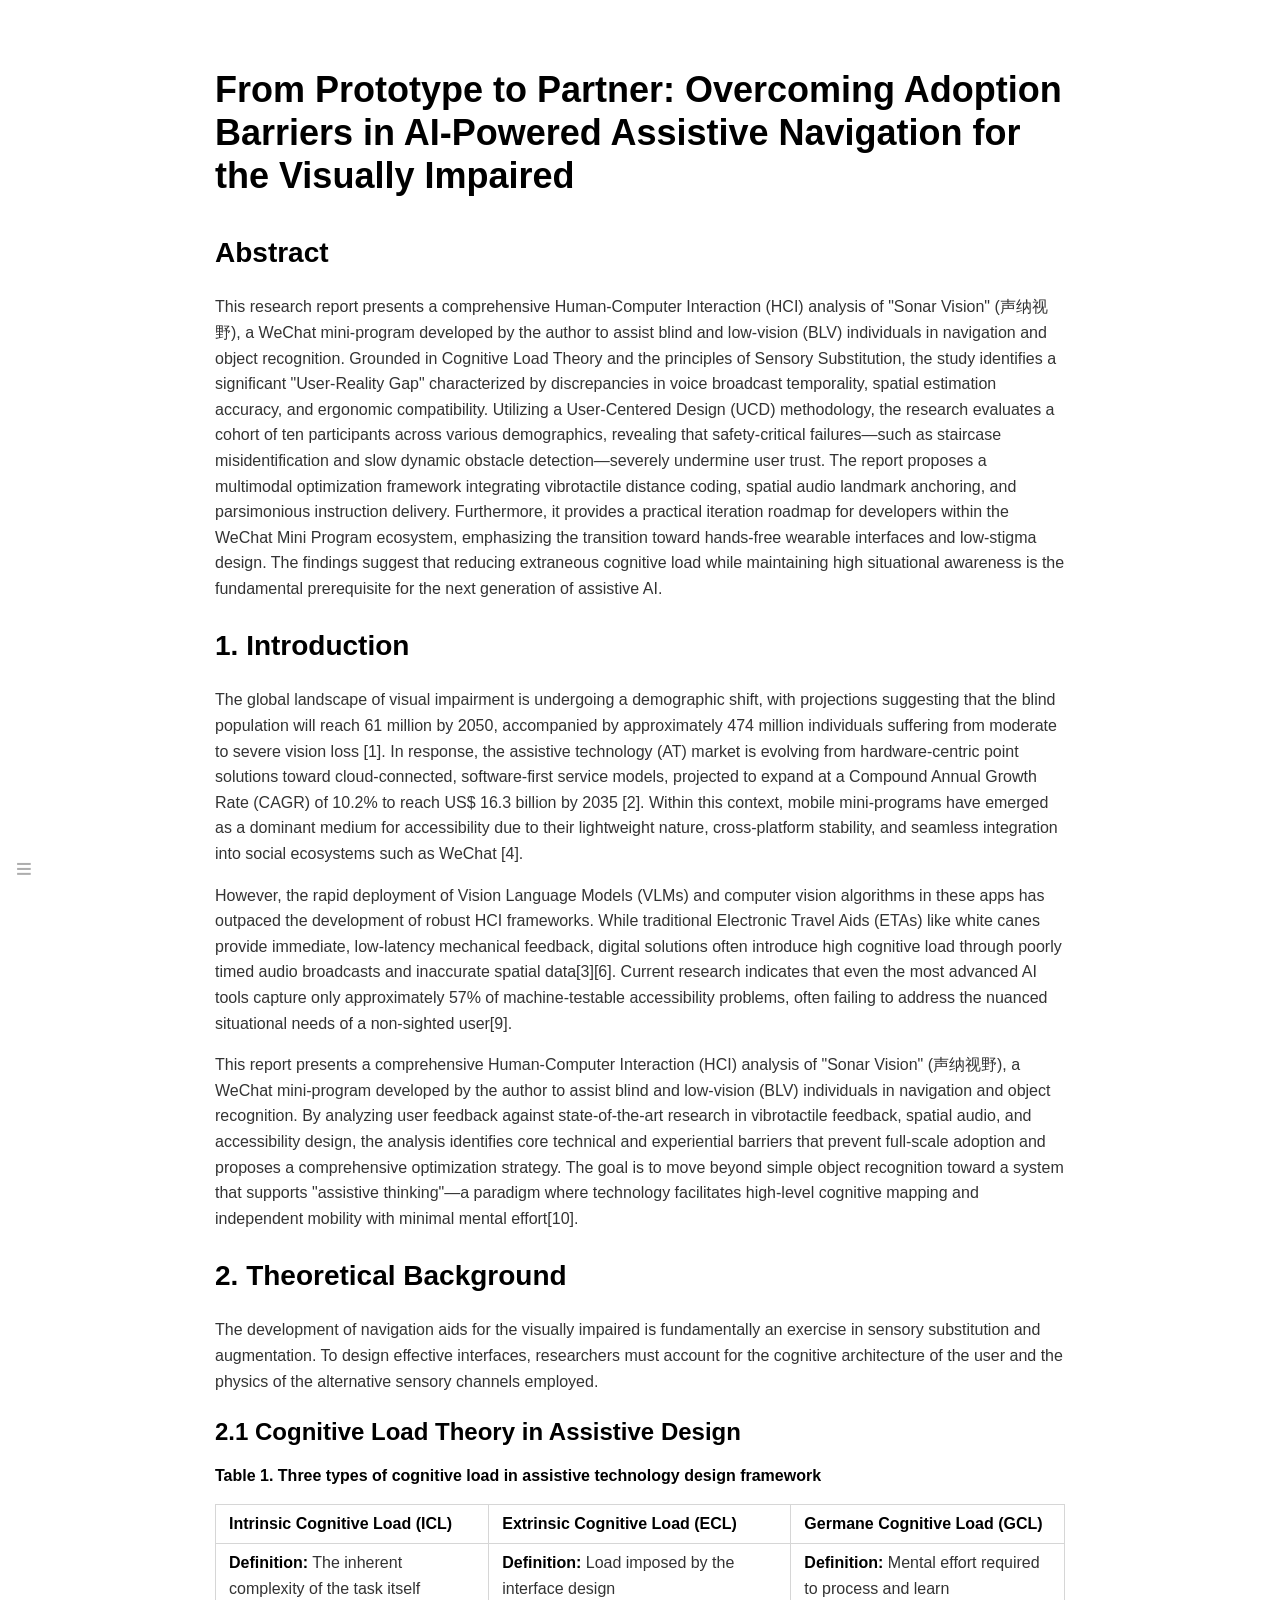
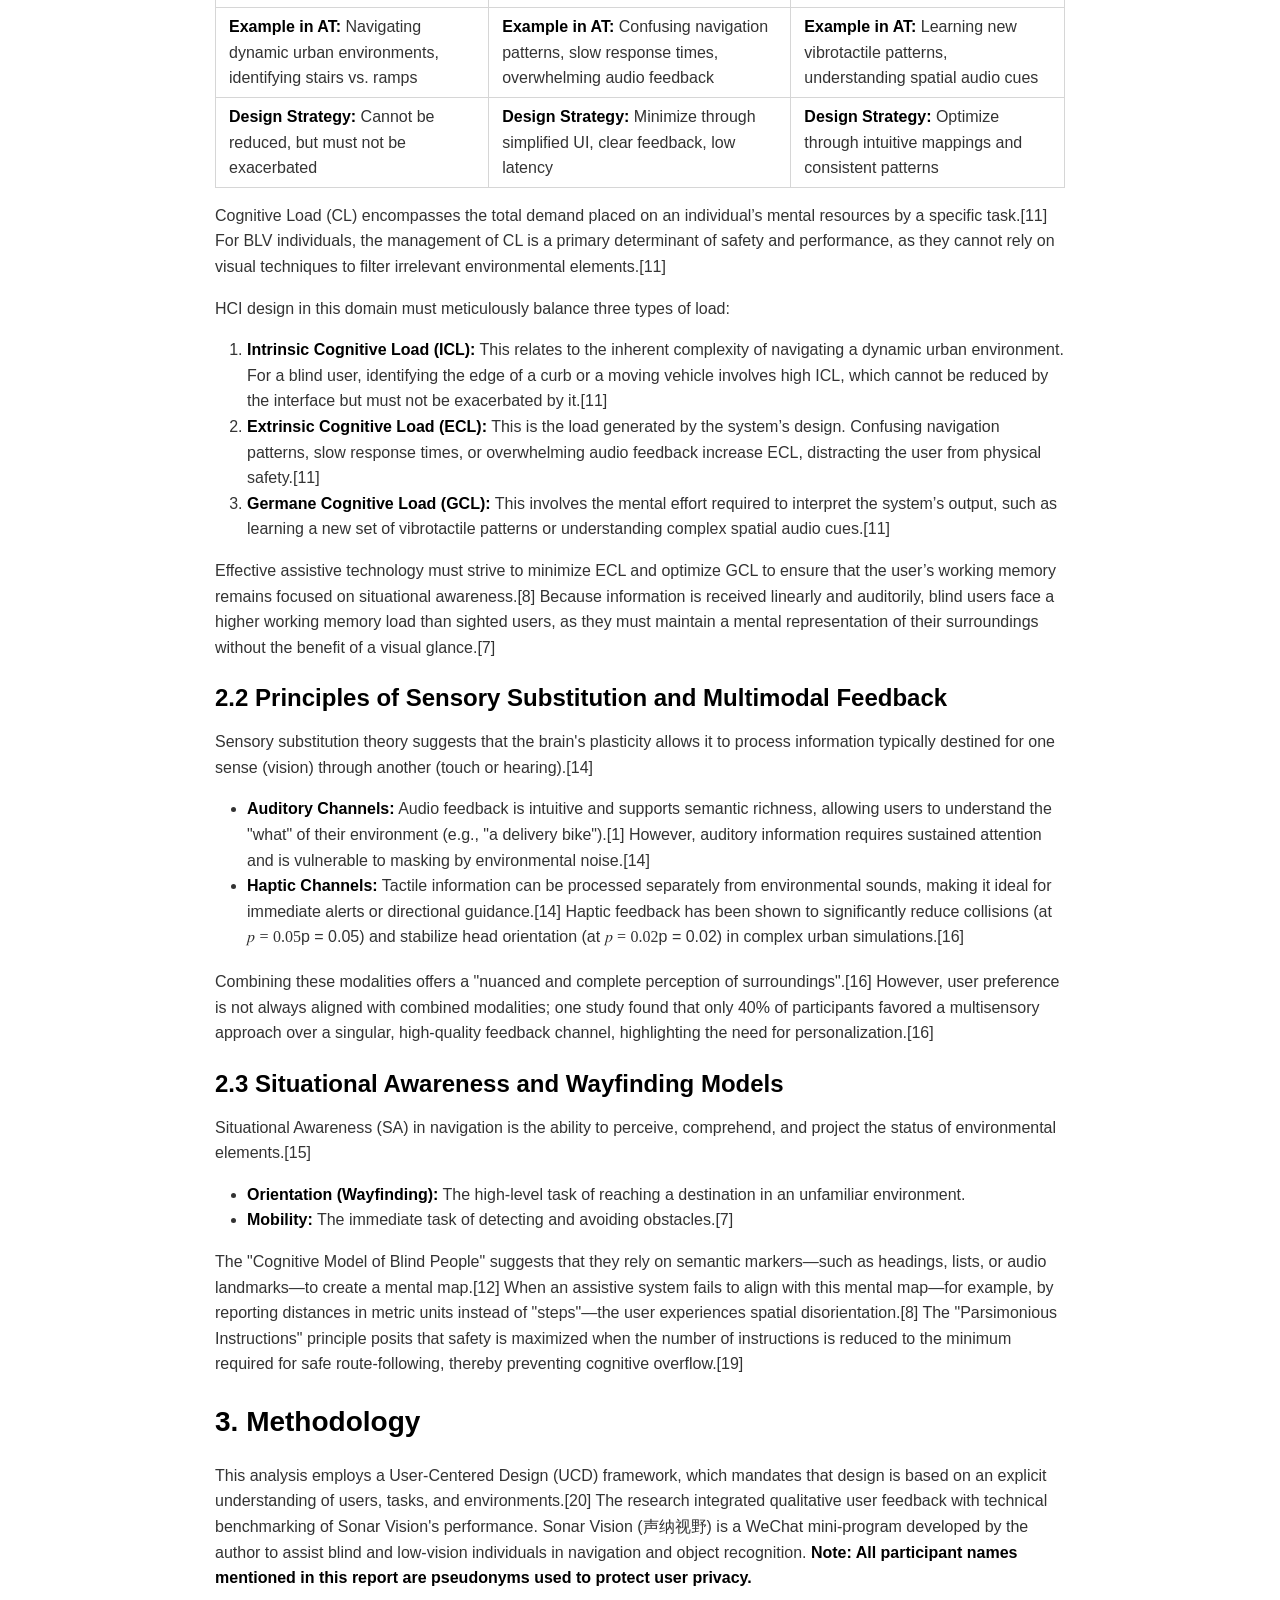
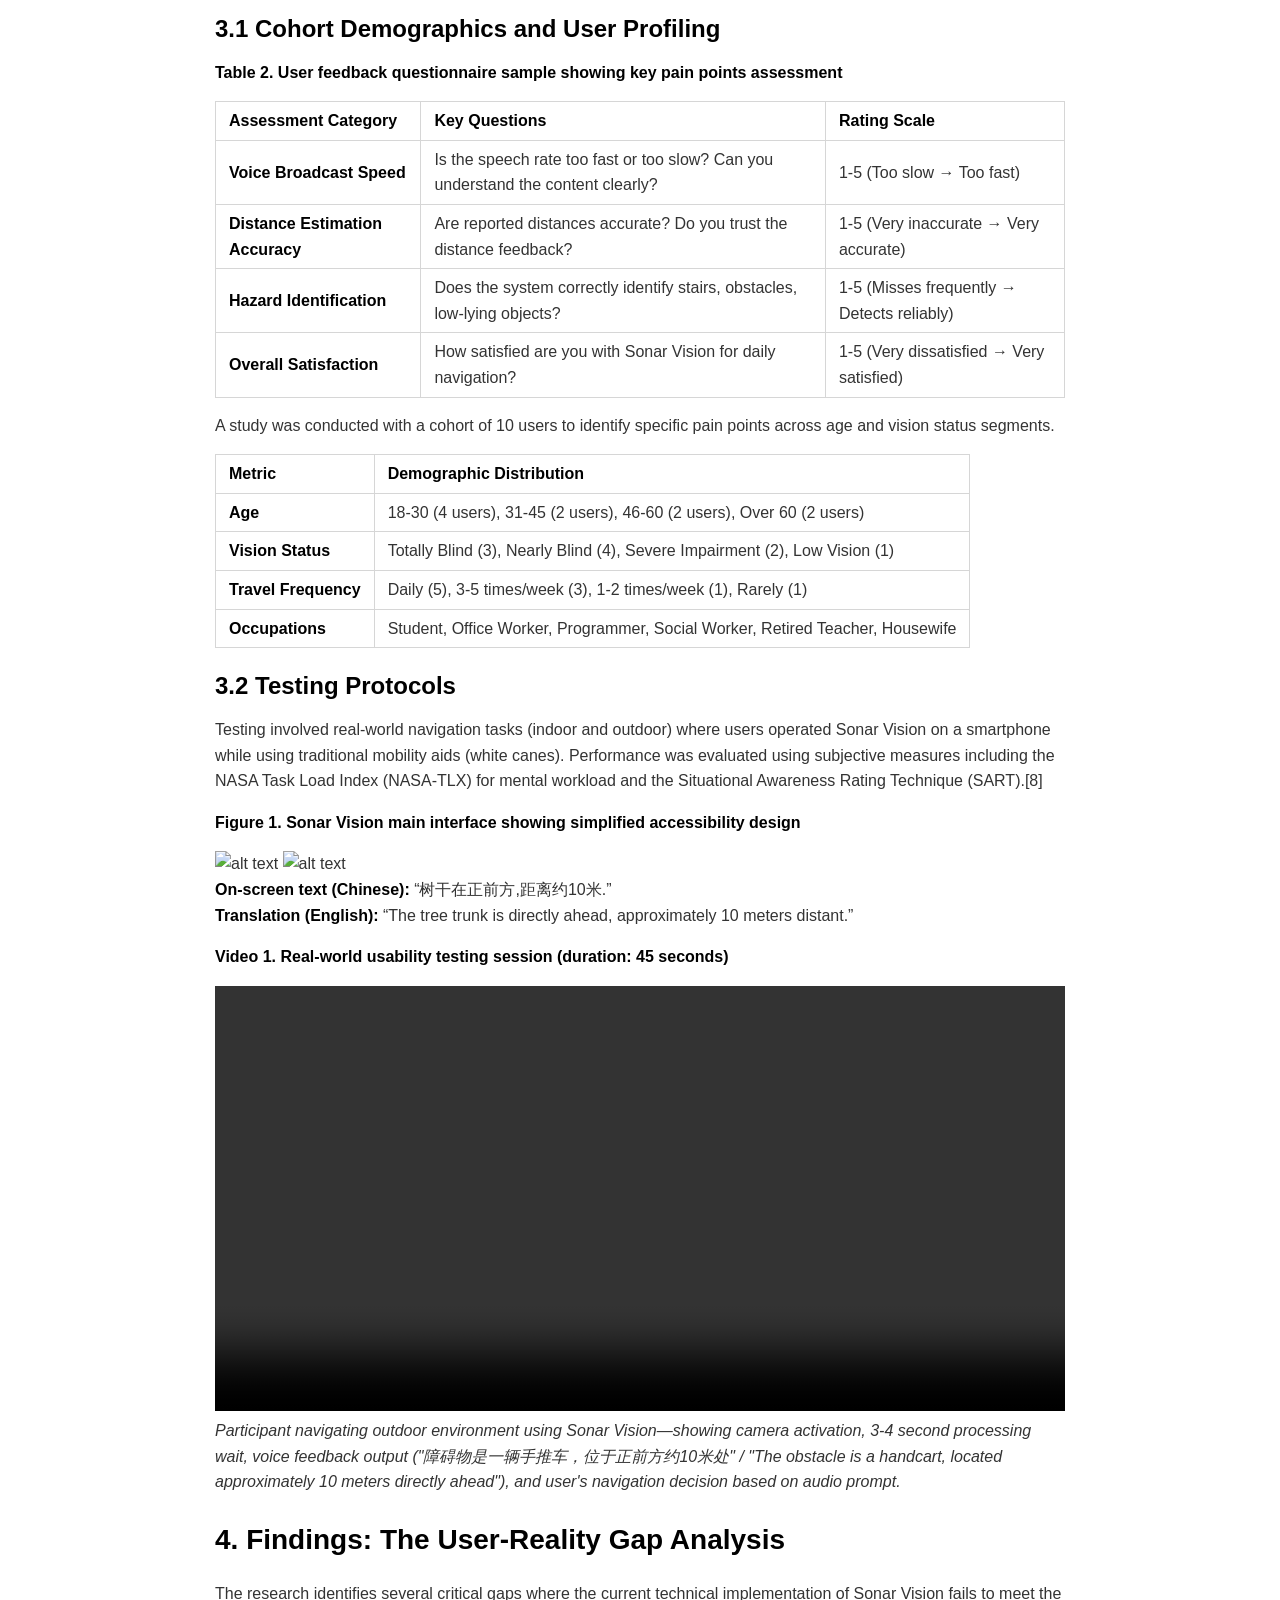
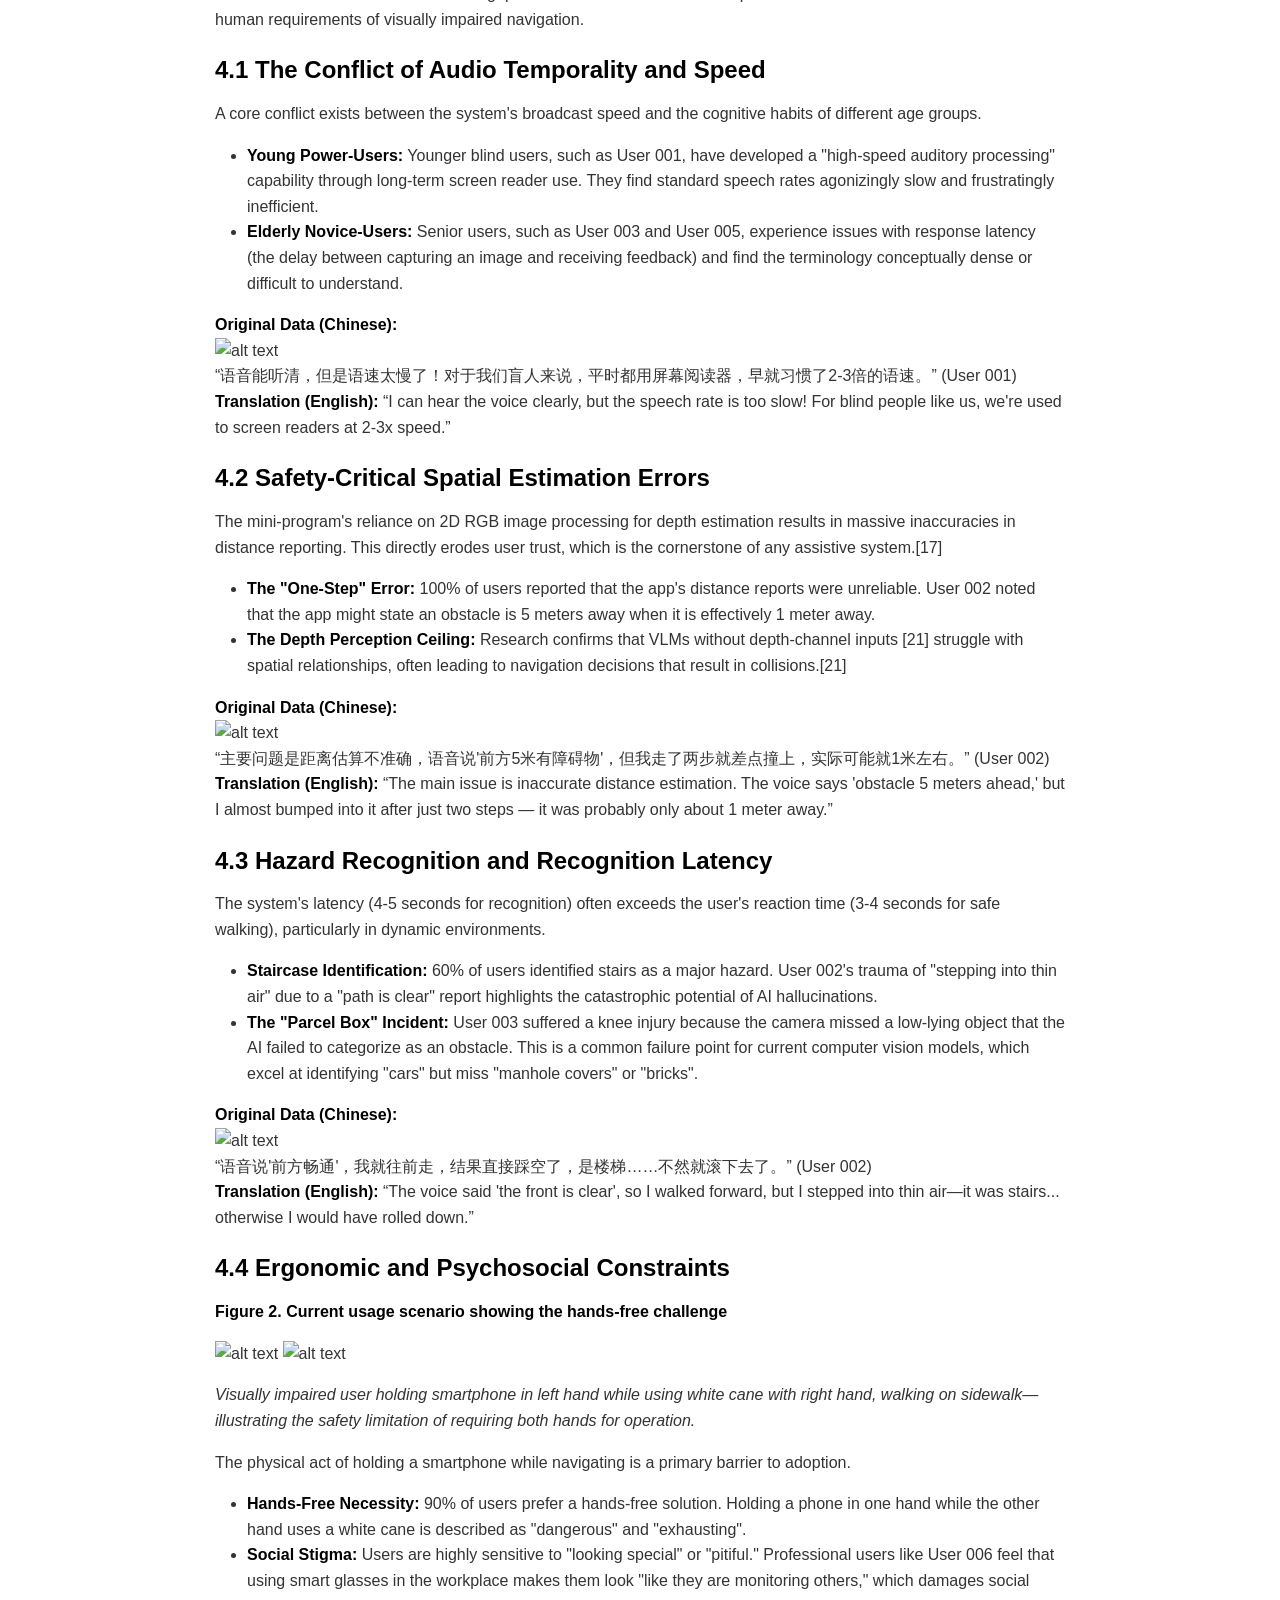
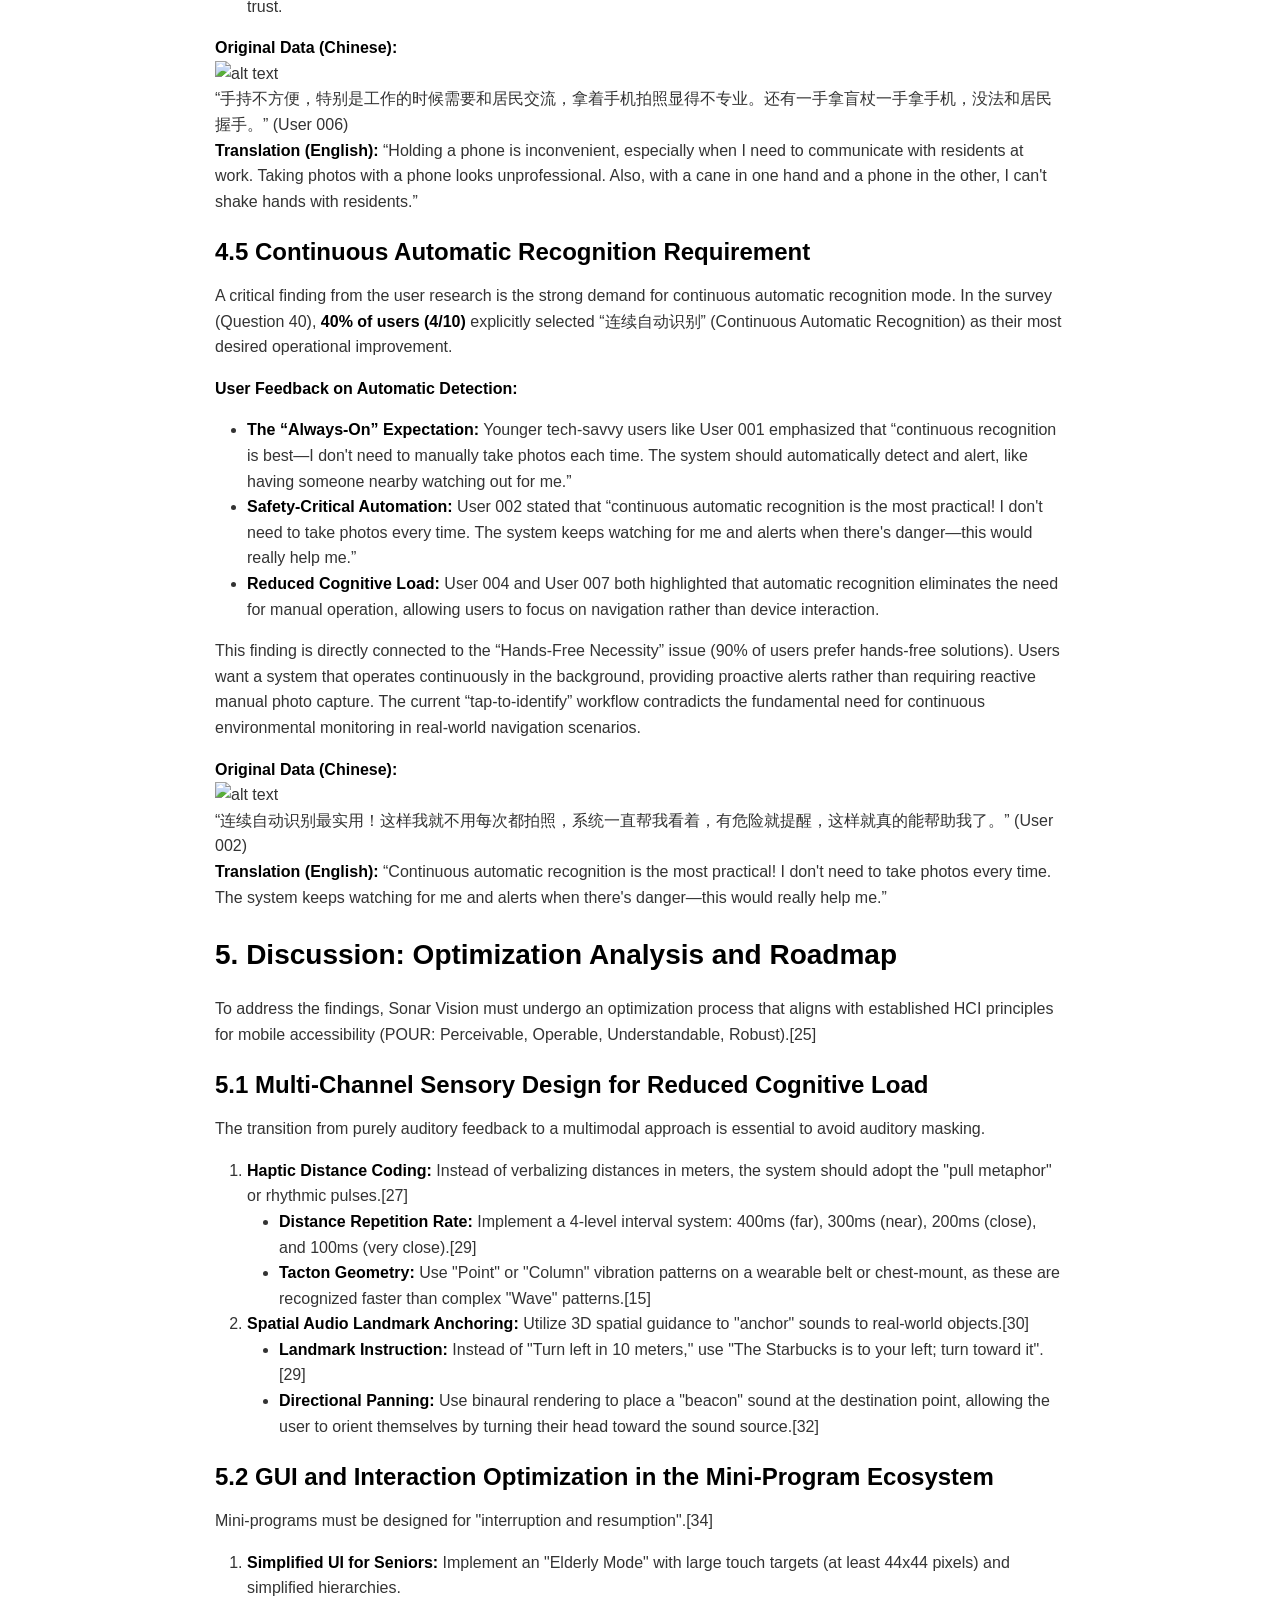
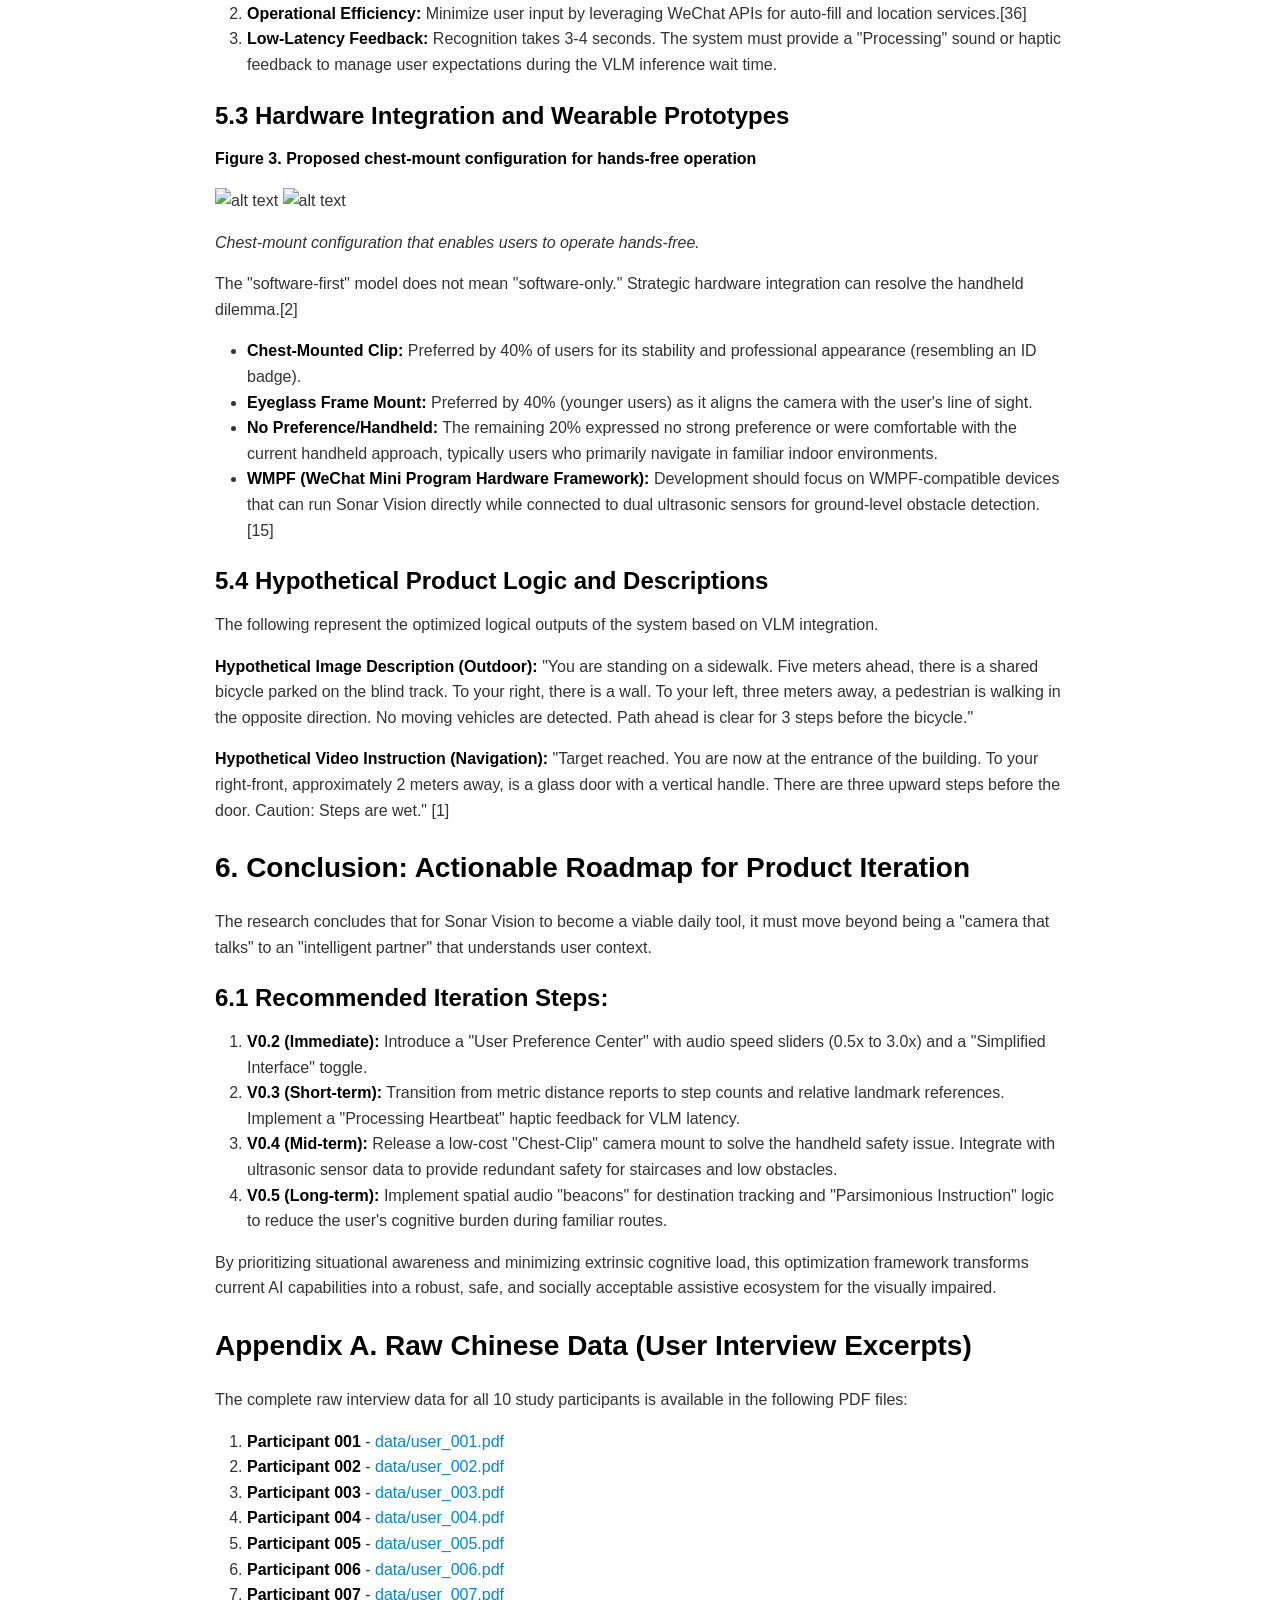
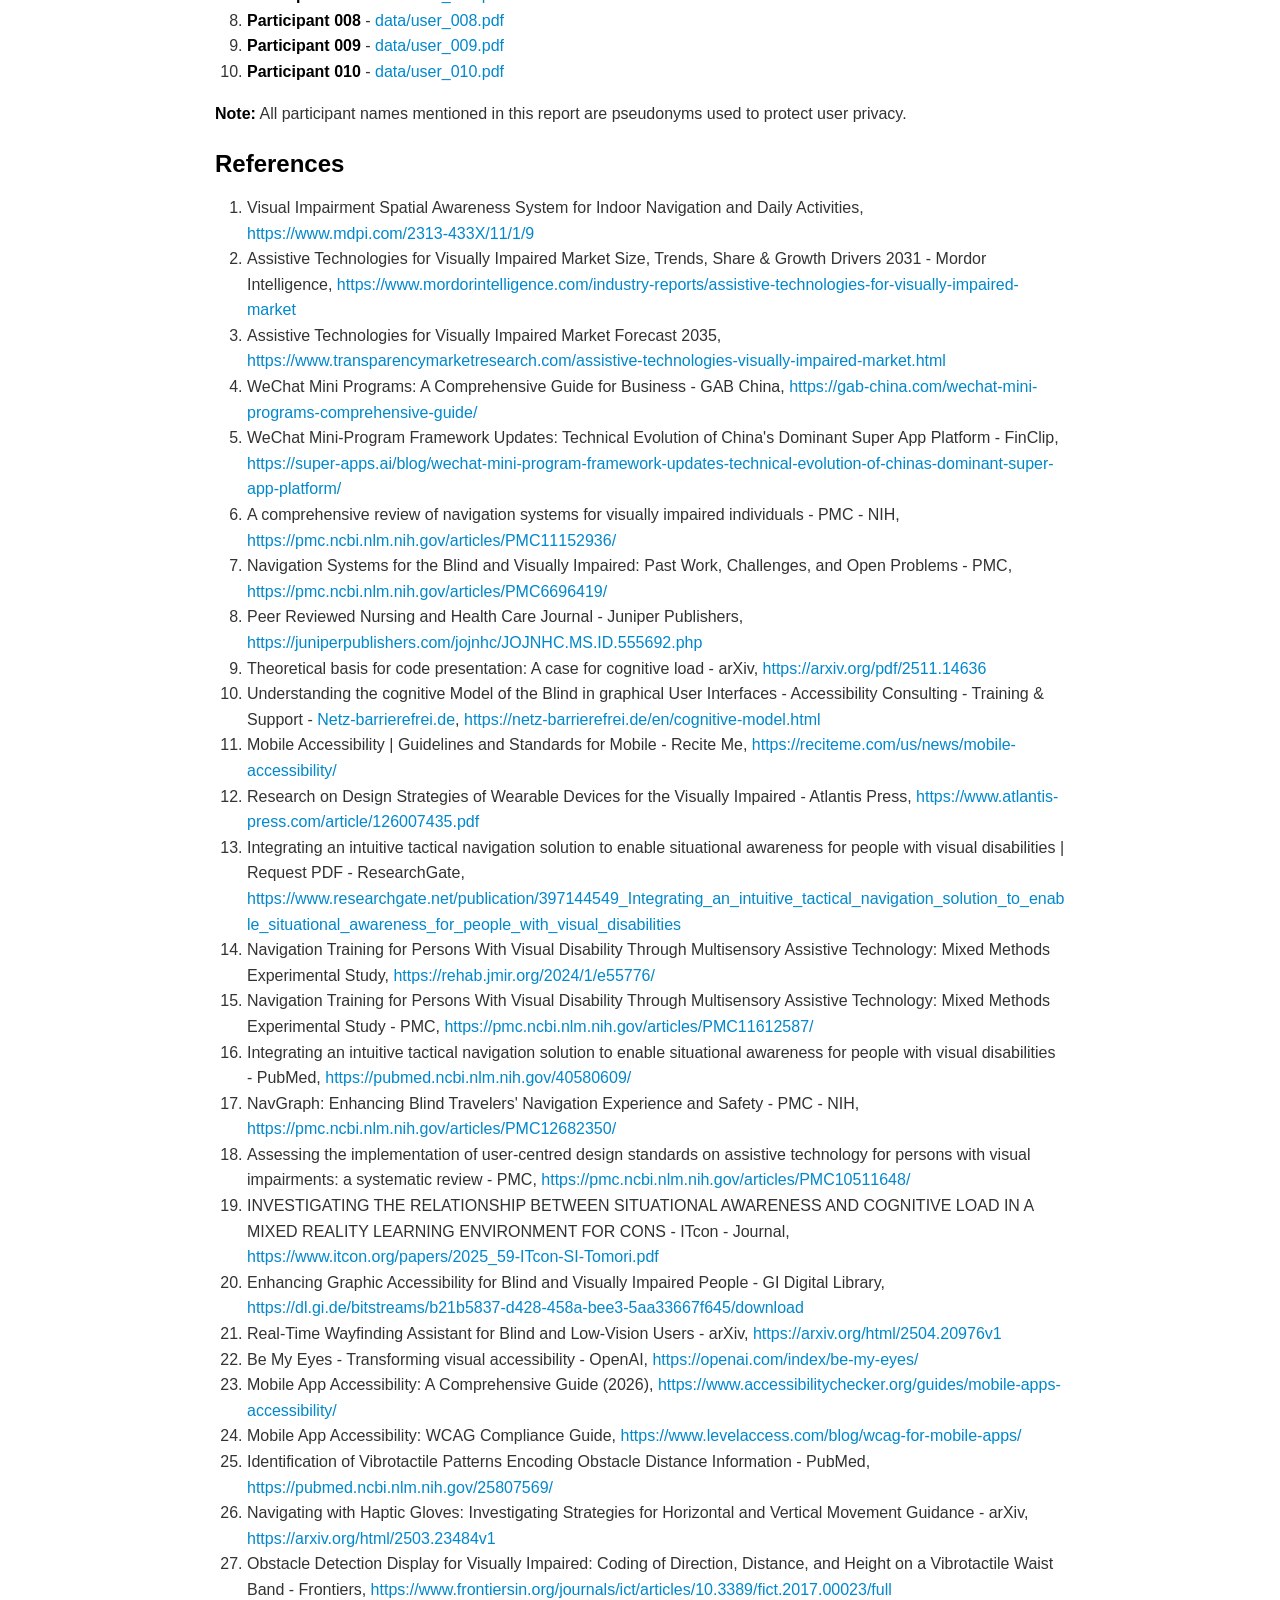
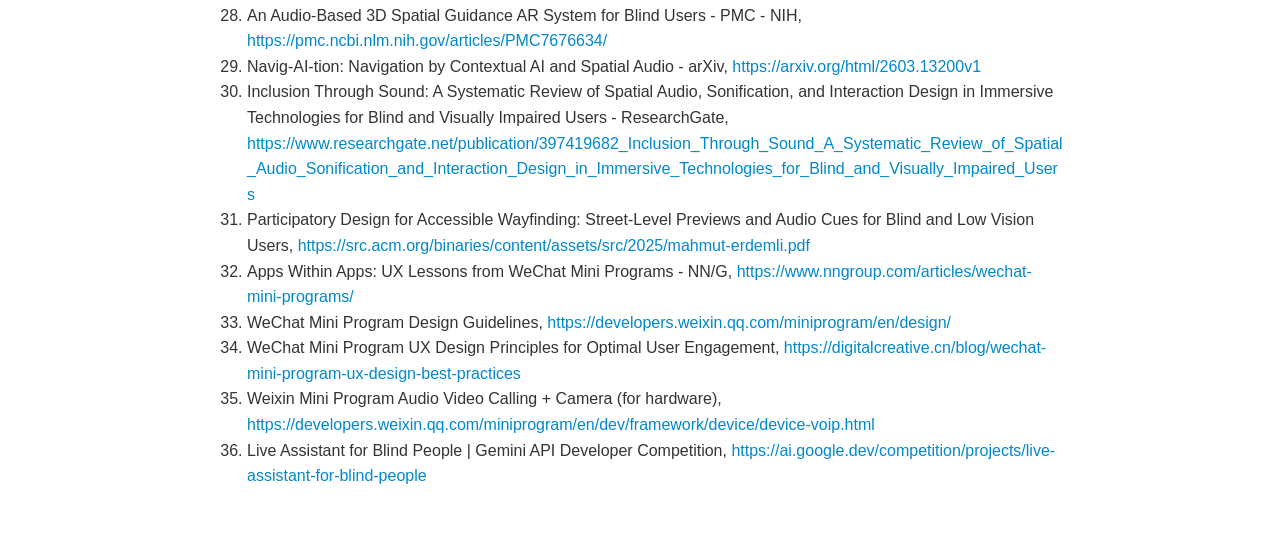
==== report.html @ 307f1219 "Added the HCI report into the project section Added the HCI report into the project section" ====
<!DOCTYPE html><html><head>
      <title>report</title>
      <meta charset="utf-8">
      <meta name="viewport" content="width=device-width, initial-scale=1.0">
      
      <link rel="stylesheet" href="file:///c:\Users\nizhe\.vscode\extensions\shd101wyy.markdown-preview-enhanced-0.8.24\crossnote\dependencies\katex\katex.min.css">
      
      
      
      
      
      
      
      <style>
      code[class*=language-],pre[class*=language-]{color:#333;background:0 0;font-family:Consolas,"Liberation Mono",Menlo,Courier,monospace;text-align:left;white-space:pre;word-spacing:normal;word-break:normal;word-wrap:normal;line-height:1.4;-moz-tab-size:8;-o-tab-size:8;tab-size:8;-webkit-hyphens:none;-moz-hyphens:none;-ms-hyphens:none;hyphens:none}pre[class*=language-]{padding:.8em;overflow:auto;border-radius:3px;background:#f5f5f5}:not(pre)>code[class*=language-]{padding:.1em;border-radius:.3em;white-space:normal;background:#f5f5f5}.token.blockquote,.token.comment{color:#969896}.token.cdata{color:#183691}.token.doctype,.token.macro.property,.token.punctuation,.token.variable{color:#333}.token.builtin,.token.important,.token.keyword,.token.operator,.token.rule{color:#a71d5d}.token.attr-value,.token.regex,.token.string,.token.url{color:#183691}.token.atrule,.token.boolean,.token.code,.token.command,.token.constant,.token.entity,.token.number,.token.property,.token.symbol{color:#0086b3}.token.prolog,.token.selector,.token.tag{color:#63a35c}.token.attr-name,.token.class,.token.class-name,.token.function,.token.id,.token.namespace,.token.pseudo-class,.token.pseudo-element,.token.url-reference .token.variable{color:#795da3}.token.entity{cursor:help}.token.title,.token.title .token.punctuation{font-weight:700;color:#1d3e81}.token.list{color:#ed6a43}.token.inserted{background-color:#eaffea;color:#55a532}.token.deleted{background-color:#ffecec;color:#bd2c00}.token.bold{font-weight:700}.token.italic{font-style:italic}.language-json .token.property{color:#183691}.language-markup .token.tag .token.punctuation{color:#333}.language-css .token.function,code.language-css{color:#0086b3}.language-yaml .token.atrule{color:#63a35c}code.language-yaml{color:#183691}.language-ruby .token.function{color:#333}.language-markdown .token.url{color:#795da3}.language-makefile .token.symbol{color:#795da3}.language-makefile .token.variable{color:#183691}.language-makefile .token.builtin{color:#0086b3}.language-bash .token.keyword{color:#0086b3}pre[data-line]{position:relative;padding:1em 0 1em 3em}pre[data-line] .line-highlight-wrapper{position:absolute;top:0;left:0;background-color:transparent;display:block;width:100%}pre[data-line] .line-highlight{position:absolute;left:0;right:0;padding:inherit 0;margin-top:1em;background:hsla(24,20%,50%,.08);background:linear-gradient(to right,hsla(24,20%,50%,.1) 70%,hsla(24,20%,50%,0));pointer-events:none;line-height:inherit;white-space:pre}pre[data-line] .line-highlight:before,pre[data-line] .line-highlight[data-end]:after{content:attr(data-start);position:absolute;top:.4em;left:.6em;min-width:1em;padding:0 .5em;background-color:hsla(24,20%,50%,.4);color:#f4f1ef;font:bold 65%/1.5 sans-serif;text-align:center;vertical-align:.3em;border-radius:999px;text-shadow:none;box-shadow:0 1px #fff}pre[data-line] .line-highlight[data-end]:after{content:attr(data-end);top:auto;bottom:.4em}html body{font-family:'Helvetica Neue',Helvetica,'Segoe UI',Arial,freesans,sans-serif;font-size:16px;line-height:1.6;color:#333;background-color:#fff;overflow:initial;box-sizing:border-box;word-wrap:break-word}html body>:first-child{margin-top:0}html body h1,html body h2,html body h3,html body h4,html body h5,html body h6{line-height:1.2;margin-top:1em;margin-bottom:16px;color:#000}html body h1{font-size:2.25em;font-weight:300;padding-bottom:.3em}html body h2{font-size:1.75em;font-weight:400;padding-bottom:.3em}html body h3{font-size:1.5em;font-weight:500}html body h4{font-size:1.25em;font-weight:600}html body h5{font-size:1.1em;font-weight:600}html body h6{font-size:1em;font-weight:600}html body h1,html body h2,html body h3,html body h4,html body h5{font-weight:600}html body h5{font-size:1em}html body h6{color:#5c5c5c}html body strong{color:#000}html body del{color:#5c5c5c}html body a:not([href]){color:inherit;text-decoration:none}html body a{color:#08c;text-decoration:none}html body a:hover{color:#00a3f5;text-decoration:none}html body img{max-width:100%}html body>p{margin-top:0;margin-bottom:16px;word-wrap:break-word}html body>ol,html body>ul{margin-bottom:16px}html body ol,html body ul{padding-left:2em}html body ol.no-list,html body ul.no-list{padding:0;list-style-type:none}html body ol ol,html body ol ul,html body ul ol,html body ul ul{margin-top:0;margin-bottom:0}html body li{margin-bottom:0}html body li.task-list-item{list-style:none}html body li>p{margin-top:0;margin-bottom:0}html body .task-list-item-checkbox{margin:0 .2em .25em -1.8em;vertical-align:middle}html body .task-list-item-checkbox:hover{cursor:pointer}html body blockquote{margin:16px 0;font-size:inherit;padding:0 15px;color:#5c5c5c;background-color:#f0f0f0;border-left:4px solid #d6d6d6}html body blockquote>:first-child{margin-top:0}html body blockquote>:last-child{margin-bottom:0}html body hr{height:4px;margin:32px 0;background-color:#d6d6d6;border:0 none}html body table{margin:10px 0 15px 0;border-collapse:collapse;border-spacing:0;display:block;width:100%;overflow:auto;word-break:normal;word-break:keep-all}html body table th{font-weight:700;color:#000}html body table td,html body table th{border:1px solid #d6d6d6;padding:6px 13px}html body dl{padding:0}html body dl dt{padding:0;margin-top:16px;font-size:1em;font-style:italic;font-weight:700}html body dl dd{padding:0 16px;margin-bottom:16px}html body code{font-family:Menlo,Monaco,Consolas,'Courier New',monospace;font-size:.85em;color:#000;background-color:#f0f0f0;border-radius:3px;padding:.2em 0}html body code::after,html body code::before{letter-spacing:-.2em;content:'\00a0'}html body pre>code{padding:0;margin:0;word-break:normal;white-space:pre;background:0 0;border:0}html body .highlight{margin-bottom:16px}html body .highlight pre,html body pre{padding:1em;overflow:auto;line-height:1.45;border:#d6d6d6;border-radius:3px}html body .highlight pre{margin-bottom:0;word-break:normal}html body pre code,html body pre tt{display:inline;max-width:initial;padding:0;margin:0;overflow:initial;line-height:inherit;word-wrap:normal;background-color:transparent;border:0}html body pre code:after,html body pre code:before,html body pre tt:after,html body pre tt:before{content:normal}html body blockquote,html body dl,html body ol,html body p,html body pre,html body ul{margin-top:0;margin-bottom:16px}html body kbd{color:#000;border:1px solid #d6d6d6;border-bottom:2px solid #c7c7c7;padding:2px 4px;background-color:#f0f0f0;border-radius:3px}@media print{html body{background-color:#fff}html body h1,html body h2,html body h3,html body h4,html body h5,html body h6{color:#000;page-break-after:avoid}html body blockquote{color:#5c5c5c}html body pre{page-break-inside:avoid}html body table{display:table}html body img{display:block;max-width:100%;max-height:100%}html body code,html body pre{word-wrap:break-word;white-space:pre}}.markdown-preview{width:100%;height:100%;box-sizing:border-box}.markdown-preview ul{list-style:disc}.markdown-preview ul ul{list-style:circle}.markdown-preview ul ul ul{list-style:square}.markdown-preview ol{list-style:decimal}.markdown-preview ol ol,.markdown-preview ul ol{list-style-type:lower-roman}.markdown-preview ol ol ol,.markdown-preview ol ul ol,.markdown-preview ul ol ol,.markdown-preview ul ul ol{list-style-type:lower-alpha}.markdown-preview .newpage,.markdown-preview .pagebreak{page-break-before:always}.markdown-preview pre.line-numbers{position:relative;padding-left:3.8em;counter-reset:linenumber}.markdown-preview pre.line-numbers>code{position:relative}.markdown-preview pre.line-numbers .line-numbers-rows{position:absolute;pointer-events:none;top:1em;font-size:100%;left:0;width:3em;letter-spacing:-1px;border-right:1px solid #999;-webkit-user-select:none;-moz-user-select:none;-ms-user-select:none;user-select:none}.markdown-preview pre.line-numbers .line-numbers-rows>span{pointer-events:none;display:block;counter-increment:linenumber}.markdown-preview pre.line-numbers .line-numbers-rows>span:before{content:counter(linenumber);color:#999;display:block;padding-right:.8em;text-align:right}.markdown-preview .mathjax-exps .MathJax_Display{text-align:center!important}.markdown-preview:not([data-for=preview]) .code-chunk .code-chunk-btn-group{display:none}.markdown-preview:not([data-for=preview]) .code-chunk .status{display:none}.markdown-preview:not([data-for=preview]) .code-chunk .output-div{margin-bottom:16px}.markdown-preview .md-toc{padding:0}.markdown-preview .md-toc .md-toc-details{margin:0;padding:0;border:none}.markdown-preview .md-toc summary.md-toc-link-wrapper{cursor:pointer;list-style-position:outside}.markdown-preview .md-toc summary.md-toc-link-wrapper::marker{font-size:.85em}.markdown-preview .md-toc .md-toc-link-wrapper .md-toc-link{display:inline;padding:.25rem 0}.markdown-preview .md-toc .md-toc-link-wrapper .md-toc-link div,.markdown-preview .md-toc .md-toc-link-wrapper .md-toc-link p{display:inline}.markdown-preview .md-toc .md-toc-link-wrapper.highlighted .md-toc-link{font-weight:800}.markdown-preview .md-toc .md-toc-link-wrapper[data-level='0']{margin-left:12px}.markdown-preview .md-toc .md-toc-link-wrapper[data-level='1']{margin-left:28px}.markdown-preview .md-toc .md-toc-link-wrapper[data-level='2']{margin-left:44px}.markdown-preview .md-toc .md-toc-link-wrapper[data-level='3']{margin-left:60px}.markdown-preview .md-toc .md-toc-link-wrapper[data-level='4']{margin-left:76px}.markdown-preview .md-toc .md-toc-link-wrapper[data-level='5']{margin-left:80px}.scrollbar-style::-webkit-scrollbar{width:8px}.scrollbar-style::-webkit-scrollbar-track{border-radius:10px;background-color:transparent}.scrollbar-style::-webkit-scrollbar-thumb{border-radius:5px;background-color:rgba(150,150,150,.66);border:4px solid rgba(150,150,150,.66);background-clip:content-box}html body[for=html-export]:not([data-presentation-mode]){position:relative;width:100%;height:100%;top:0;left:0;margin:0;padding:0;overflow:auto}html body[for=html-export]:not([data-presentation-mode]) .markdown-preview{position:relative;top:0;min-height:100vh}@media screen and (min-width:914px){html body[for=html-export]:not([data-presentation-mode]) .markdown-preview{padding:2em calc(50% - 457px + 2em)}}@media screen and (max-width:914px){html body[for=html-export]:not([data-presentation-mode]) .markdown-preview{padding:2em}}@media screen and (max-width:450px){html body[for=html-export]:not([data-presentation-mode]) .markdown-preview{font-size:14px!important;padding:1em}}@media print{html body[for=html-export]:not([data-presentation-mode]) #sidebar-toc-btn{display:none}}html body[for=html-export]:not([data-presentation-mode]) #sidebar-toc-btn{position:fixed;bottom:8px;left:8px;font-size:28px;cursor:pointer;color:inherit;z-index:99;width:32px;text-align:center;opacity:.4}html body[for=html-export]:not([data-presentation-mode])[html-show-sidebar-toc] #sidebar-toc-btn{opacity:1}html body[for=html-export]:not([data-presentation-mode])[html-show-sidebar-toc] .md-sidebar-toc{position:fixed;top:0;left:0;width:300px;height:100%;padding:32px 0 48px 0;font-size:14px;box-shadow:0 0 4px rgba(150,150,150,.33);box-sizing:border-box;overflow:auto;background-color:inherit}html body[for=html-export]:not([data-presentation-mode])[html-show-sidebar-toc] .md-sidebar-toc::-webkit-scrollbar{width:8px}html body[for=html-export]:not([data-presentation-mode])[html-show-sidebar-toc] .md-sidebar-toc::-webkit-scrollbar-track{border-radius:10px;background-color:transparent}html body[for=html-export]:not([data-presentation-mode])[html-show-sidebar-toc] .md-sidebar-toc::-webkit-scrollbar-thumb{border-radius:5px;background-color:rgba(150,150,150,.66);border:4px solid rgba(150,150,150,.66);background-clip:content-box}html body[for=html-export]:not([data-presentation-mode])[html-show-sidebar-toc] .md-sidebar-toc a{text-decoration:none}html body[for=html-export]:not([data-presentation-mode])[html-show-sidebar-toc] .md-sidebar-toc .md-toc{padding:0 16px}html body[for=html-export]:not([data-presentation-mode])[html-show-sidebar-toc] .md-sidebar-toc .md-toc .md-toc-details{margin:0;padding:0;border:none}html body[for=html-export]:not([data-presentation-mode])[html-show-sidebar-toc] .md-sidebar-toc .md-toc .md-toc-link-wrapper .md-toc-link{display:inline;padding:.25rem 0}html body[for=html-export]:not([data-presentation-mode])[html-show-sidebar-toc] .md-sidebar-toc .md-toc .md-toc-link-wrapper .md-toc-link div,html body[for=html-export]:not([data-presentation-mode])[html-show-sidebar-toc] .md-sidebar-toc .md-toc .md-toc-link-wrapper .md-toc-link p{display:inline}html body[for=html-export]:not([data-presentation-mode])[html-show-sidebar-toc] .md-sidebar-toc .md-toc .md-toc-link-wrapper.highlighted .md-toc-link{font-weight:800}html body[for=html-export]:not([data-presentation-mode])[html-show-sidebar-toc] .md-sidebar-toc .md-toc .md-toc-link-wrapper[data-level='0']{padding-left:0}html body[for=html-export]:not([data-presentation-mode])[html-show-sidebar-toc] .md-sidebar-toc .md-toc .md-toc-link-wrapper[data-level='1']{padding-left:16px}html body[for=html-export]:not([data-presentation-mode])[html-show-sidebar-toc] .md-sidebar-toc .md-toc .md-toc-link-wrapper[data-level='2']{padding-left:32px}html body[for=html-export]:not([data-presentation-mode])[html-show-sidebar-toc] .md-sidebar-toc .md-toc .md-toc-link-wrapper[data-level='3']{padding-left:48px}html body[for=html-export]:not([data-presentation-mode])[html-show-sidebar-toc] .md-sidebar-toc .md-toc .md-toc-link-wrapper[data-level='4']{padding-left:64px}html body[for=html-export]:not([data-presentation-mode])[html-show-sidebar-toc] .md-sidebar-toc .md-toc .md-toc-link-wrapper[data-level='5']{padding-left:80px}html body[for=html-export]:not([data-presentation-mode])[html-show-sidebar-toc] .markdown-preview{left:300px;width:calc(100% - 300px);padding:2em calc(50% - 457px - 300px / 2);margin:0;box-sizing:border-box}@media screen and (max-width:1274px){html body[for=html-export]:not([data-presentation-mode])[html-show-sidebar-toc] .markdown-preview{padding:2em}}@media screen and (max-width:450px){html body[for=html-export]:not([data-presentation-mode])[html-show-sidebar-toc] .markdown-preview{width:100%}}html body[for=html-export]:not([data-presentation-mode]):not([html-show-sidebar-toc]) .markdown-preview{left:50%;transform:translateX(-50%)}html body[for=html-export]:not([data-presentation-mode]):not([html-show-sidebar-toc]) .md-sidebar-toc{display:none}
/* Please visit the URL below for more information: */
/*   https://shd101wyy.github.io/markdown-preview-enhanced/#/customize-css */

      </style>
      <script type="text/javascript">
  document.addEventListener("DOMContentLoaded", function () {
    // your code here
  });
</script>
    </head>
    <body for="html-export">
      <div class="crossnote markdown-preview  ">
      
<h1 id="from-prototype-to-partner-overcoming-adoption-barriers-in-ai-powered-assistive-navigation-for-the-visually-impaired"><strong>From Prototype to Partner: Overcoming Adoption Barriers in AI-Powered Assistive Navigation for the Visually Impaired</strong> </h1>
<h2 id="abstract"><strong>Abstract</strong> </h2>
<p>This research report presents a comprehensive Human-Computer Interaction (HCI) analysis of "Sonar Vision" (声纳视野), a WeChat mini-program developed by the author to assist blind and low-vision (BLV) individuals in navigation and object recognition. Grounded in Cognitive Load Theory and the principles of Sensory Substitution, the study identifies a significant "User-Reality Gap" characterized by discrepancies in voice broadcast temporality, spatial estimation accuracy, and ergonomic compatibility. Utilizing a User-Centered Design (UCD) methodology, the research evaluates a cohort of ten participants across various demographics, revealing that safety-critical failures—such as staircase misidentification and slow dynamic obstacle detection—severely undermine user trust. The report proposes a multimodal optimization framework integrating vibrotactile distance coding, spatial audio landmark anchoring, and parsimonious instruction delivery. Furthermore, it provides a practical iteration roadmap for developers within the WeChat Mini Program ecosystem, emphasizing the transition toward hands-free wearable interfaces and low-stigma design. The findings suggest that reducing extraneous cognitive load while maintaining high situational awareness is the fundamental prerequisite for the next generation of assistive AI.</p>
<h2 id="1-introduction"><strong>1. Introduction</strong> </h2>
<p>The global landscape of visual impairment is undergoing a demographic shift, with projections suggesting that the blind population will reach 61 million by 2050, accompanied by approximately 474 million individuals suffering from moderate to severe vision loss [1]. In response, the assistive technology (AT) market is evolving from hardware-centric point solutions toward cloud-connected, software-first service models, projected to expand at a Compound Annual Growth Rate (CAGR) of 10.2% to reach US$ 16.3 billion by 2035 [2]. Within this context, mobile mini-programs have emerged as a dominant medium for accessibility due to their lightweight nature, cross-platform stability, and seamless integration into social ecosystems such as WeChat [4].</p>
<p>However, the rapid deployment of Vision Language Models (VLMs) and computer vision algorithms in these apps has outpaced the development of robust HCI frameworks. While traditional Electronic Travel Aids (ETAs) like white canes provide immediate, low-latency mechanical feedback, digital solutions often introduce high cognitive load through poorly timed audio broadcasts and inaccurate spatial data[3][6]. Current research indicates that even the most advanced AI tools capture only approximately 57% of machine-testable accessibility problems, often failing to address the nuanced situational needs of a non-sighted user[9].</p>
<p>This report presents a comprehensive Human-Computer Interaction (HCI) analysis of "Sonar Vision" (声纳视野), a WeChat mini-program developed by the author to assist blind and low-vision (BLV) individuals in navigation and object recognition. By analyzing user feedback against state-of-the-art research in vibrotactile feedback, spatial audio, and accessibility design, the analysis identifies core technical and experiential barriers that prevent full-scale adoption and proposes a comprehensive optimization strategy. The goal is to move beyond simple object recognition toward a system that supports "assistive thinking"—a paradigm where technology facilitates high-level cognitive mapping and independent mobility with minimal mental effort[10].</p>
<h2 id="2-theoretical-background"><strong>2. Theoretical Background</strong> </h2>
<p>The development of navigation aids for the visually impaired is fundamentally an exercise in sensory substitution and augmentation. To design effective interfaces, researchers must account for the cognitive architecture of the user and the physics of the alternative sensory channels employed.</p>
<h3 id="21-cognitive-load-theory-in-assistive-design"><strong>2.1 Cognitive Load Theory in Assistive Design</strong> </h3>
<p><strong>Table 1. Three types of cognitive load in assistive technology design framework</strong></p>
<table>
<thead>
<tr>
<th style="text-align:left"><strong>Intrinsic Cognitive Load (ICL)</strong></th>
<th style="text-align:left"><strong>Extrinsic Cognitive Load (ECL)</strong></th>
<th style="text-align:left"><strong>Germane Cognitive Load (GCL)</strong></th>
</tr>
</thead>
<tbody>
<tr>
<td style="text-align:left"><strong>Definition:</strong> The inherent complexity of the task itself</td>
<td style="text-align:left"><strong>Definition:</strong> Load imposed by the interface design</td>
<td style="text-align:left"><strong>Definition:</strong> Mental effort required to process and learn</td>
</tr>
<tr>
<td style="text-align:left"><strong>Example in AT:</strong> Navigating dynamic urban environments, identifying stairs vs. ramps</td>
<td style="text-align:left"><strong>Example in AT:</strong> Confusing navigation patterns, slow response times, overwhelming audio feedback</td>
<td style="text-align:left"><strong>Example in AT:</strong> Learning new vibrotactile patterns, understanding spatial audio cues</td>
</tr>
<tr>
<td style="text-align:left"><strong>Design Strategy:</strong> Cannot be reduced, but must not be exacerbated</td>
<td style="text-align:left"><strong>Design Strategy:</strong> Minimize through simplified UI, clear feedback, low latency</td>
<td style="text-align:left"><strong>Design Strategy:</strong> Optimize through intuitive mappings and consistent patterns</td>
</tr>
</tbody>
</table>
<p>Cognitive Load (CL) encompasses the total demand placed on an individual’s mental resources by a specific task.[11] For BLV individuals, the management of CL is a primary determinant of safety and performance, as they cannot rely on visual techniques to filter irrelevant environmental elements.[11]</p>
<p>HCI design in this domain must meticulously balance three types of load:</p>
<ol>
<li><strong>Intrinsic Cognitive Load (ICL):</strong> This relates to the inherent complexity of navigating a dynamic urban environment. For a blind user, identifying the edge of a curb or a moving vehicle involves high ICL, which cannot be reduced by the interface but must not be exacerbated by it.[11]</li>
<li><strong>Extrinsic Cognitive Load (ECL):</strong> This is the load generated by the system’s design. Confusing navigation patterns, slow response times, or overwhelming audio feedback increase ECL, distracting the user from physical safety.[11]</li>
<li><strong>Germane Cognitive Load (GCL):</strong> This involves the mental effort required to interpret the system’s output, such as learning a new set of vibrotactile patterns or understanding complex spatial audio cues.[11]</li>
</ol>
<p>Effective assistive technology must strive to minimize ECL and optimize GCL to ensure that the user’s working memory remains focused on situational awareness.[8] Because information is received linearly and auditorily, blind users face a higher working memory load than sighted users, as they must maintain a mental representation of their surroundings without the benefit of a visual glance.[7]</p>
<h3 id="22-principles-of-sensory-substitution-and-multimodal-feedback"><strong>2.2 Principles of Sensory Substitution and Multimodal Feedback</strong> </h3>
<p>Sensory substitution theory suggests that the brain's plasticity allows it to process information typically destined for one sense (vision) through another (touch or hearing).[14]</p>
<ul>
<li><strong>Auditory Channels:</strong> Audio feedback is intuitive and supports semantic richness, allowing users to understand the "what" of their environment (e.g., "a delivery bike").[1] However, auditory information requires sustained attention and is vulnerable to masking by environmental noise.[14]</li>
<li><strong>Haptic Channels:</strong> Tactile information can be processed separately from environmental sounds, making it ideal for immediate alerts or directional guidance.[14] Haptic feedback has been shown to significantly reduce collisions (at <span class="katex"><span class="katex-mathml"><math xmlns="http://www.w3.org/1998/Math/MathML"><semantics><mrow><mi>p</mi><mo>=</mo><mn>0.05</mn></mrow><annotation encoding="application/x-tex">p=0.05</annotation></semantics></math></span><span class="katex-html" aria-hidden="true"><span class="base"><span class="strut" style="height:0.625em;vertical-align:-0.1944em;"></span><span class="mord mathnormal">p</span><span class="mspace" style="margin-right:0.2778em;"></span><span class="mrel">=</span><span class="mspace" style="margin-right:0.2778em;"></span></span><span class="base"><span class="strut" style="height:0.6444em;"></span><span class="mord">0.05</span></span></span></span>) and stabilize head orientation (at <span class="katex"><span class="katex-mathml"><math xmlns="http://www.w3.org/1998/Math/MathML"><semantics><mrow><mi>p</mi><mo>=</mo><mn>0.02</mn></mrow><annotation encoding="application/x-tex">p=0.02</annotation></semantics></math></span><span class="katex-html" aria-hidden="true"><span class="base"><span class="strut" style="height:0.625em;vertical-align:-0.1944em;"></span><span class="mord mathnormal">p</span><span class="mspace" style="margin-right:0.2778em;"></span><span class="mrel">=</span><span class="mspace" style="margin-right:0.2778em;"></span></span><span class="base"><span class="strut" style="height:0.6444em;"></span><span class="mord">0.02</span></span></span></span>) in complex urban simulations.[16]</li>
</ul>
<p>Combining these modalities offers a "nuanced and complete perception of surroundings".[16] However, user preference is not always aligned with combined modalities; one study found that only 40% of participants favored a multisensory approach over a singular, high-quality feedback channel, highlighting the need for personalization.[16]</p>
<h3 id="23-situational-awareness-and-wayfinding-models"><strong>2.3 Situational Awareness and Wayfinding Models</strong> </h3>
<p>Situational Awareness (SA) in navigation is the ability to perceive, comprehend, and project the status of environmental elements.[15]</p>
<ul>
<li><strong>Orientation (Wayfinding):</strong> The high-level task of reaching a destination in an unfamiliar environment.</li>
<li><strong>Mobility:</strong> The immediate task of detecting and avoiding obstacles.[7]</li>
</ul>
<p>The "Cognitive Model of Blind People" suggests that they rely on semantic markers—such as headings, lists, or audio landmarks—to create a mental map.[12] When an assistive system fails to align with this mental map—for example, by reporting distances in metric units instead of "steps"—the user experiences spatial disorientation.[8] The "Parsimonious Instructions" principle posits that safety is maximized when the number of instructions is reduced to the minimum required for safe route-following, thereby preventing cognitive overflow.[19]</p>
<h2 id="3-methodology"><strong>3. Methodology</strong> </h2>
<p>This analysis employs a User-Centered Design (UCD) framework, which mandates that design is based on an explicit understanding of users, tasks, and environments.[20] The research integrated qualitative user feedback with technical benchmarking of Sonar Vision's performance. Sonar Vision (声纳视野) is a WeChat mini-program developed by the author to assist blind and low-vision individuals in navigation and object recognition. <strong>Note: All participant names mentioned in this report are pseudonyms used to protect user privacy.</strong></p>
<h3 id="31-cohort-demographics-and-user-profiling"><strong>3.1 Cohort Demographics and User Profiling</strong> </h3>
<p><strong>Table 2. User feedback questionnaire sample showing key pain points assessment</strong></p>
<table>
<thead>
<tr>
<th style="text-align:left"><strong>Assessment Category</strong></th>
<th style="text-align:left"><strong>Key Questions</strong></th>
<th style="text-align:left"><strong>Rating Scale</strong></th>
</tr>
</thead>
<tbody>
<tr>
<td style="text-align:left"><strong>Voice Broadcast Speed</strong></td>
<td style="text-align:left">Is the speech rate too fast or too slow? Can you understand the content clearly?</td>
<td style="text-align:left">1-5 (Too slow → Too fast)</td>
</tr>
<tr>
<td style="text-align:left"><strong>Distance Estimation Accuracy</strong></td>
<td style="text-align:left">Are reported distances accurate? Do you trust the distance feedback?</td>
<td style="text-align:left">1-5 (Very inaccurate → Very accurate)</td>
</tr>
<tr>
<td style="text-align:left"><strong>Hazard Identification</strong></td>
<td style="text-align:left">Does the system correctly identify stairs, obstacles, low-lying objects?</td>
<td style="text-align:left">1-5 (Misses frequently → Detects reliably)</td>
</tr>
<tr>
<td style="text-align:left"><strong>Overall Satisfaction</strong></td>
<td style="text-align:left">How satisfied are you with Sonar Vision for daily navigation?</td>
<td style="text-align:left">1-5 (Very dissatisfied → Very satisfied)</td>
</tr>
</tbody>
</table>
<p>A study was conducted with a cohort of 10 users to identify specific pain points across age and vision status segments.</p>
<table>
<thead>
<tr>
<th style="text-align:left"><strong>Metric</strong></th>
<th style="text-align:left"><strong>Demographic Distribution</strong></th>
</tr>
</thead>
<tbody>
<tr>
<td style="text-align:left"><strong>Age</strong></td>
<td style="text-align:left">18-30 (4 users), 31-45 (2 users), 46-60 (2 users), Over 60 (2 users)</td>
</tr>
<tr>
<td style="text-align:left"><strong>Vision Status</strong></td>
<td style="text-align:left">Totally Blind (3), Nearly Blind (4), Severe Impairment (2), Low Vision (1)</td>
</tr>
<tr>
<td style="text-align:left"><strong>Travel Frequency</strong></td>
<td style="text-align:left">Daily (5), 3-5 times/week (3), 1-2 times/week (1), Rarely (1)</td>
</tr>
<tr>
<td style="text-align:left"><strong>Occupations</strong></td>
<td style="text-align:left">Student, Office Worker, Programmer, Social Worker, Retired Teacher, Housewife</td>
</tr>
</tbody>
</table>
<h3 id="32-testing-protocols"><strong>3.2 Testing Protocols</strong> </h3>
<p>Testing involved real-world navigation tasks (indoor and outdoor) where users operated Sonar Vision on a smartphone while using traditional mobility aids (white canes). Performance was evaluated using subjective measures including the NASA Task Load Index (NASA-TLX) for mental workload and the Situational Awareness Rating Technique (SART).[8]</p>
<p><strong>Figure 1. Sonar Vision main interface showing simplified accessibility design</strong></p>
<p><img src="weixin1.jpg" alt="alt text"> <img src="weixin2.jpg" alt="alt text"><br>
<strong>On-screen text (Chinese):</strong> “树干在正前方,距离约10米.”<br>
<strong>Translation (English):</strong> “The tree trunk is directly ahead, approximately 10 meters distant.”</p>
<p><strong>Video 1. Real-world usability testing session (duration: 45 seconds)</strong></p>
<video width="100%" controls="">
  <source src="Video_App_mosaic.mp4" type="video/mp4">
  Your browser does not support the video tag.
</video>
<p><em>Participant navigating outdoor environment using Sonar Vision—showing camera activation, 3-4 second processing wait, voice feedback output ("障碍物是一辆手推车，位于正前方约10米处" / "The obstacle is a handcart, located approximately 10 meters directly ahead"), and user's navigation decision based on audio prompt.</em></p>
<h2 id="4-findings-the-user-reality-gap-analysis"><strong>4. Findings: The User-Reality Gap Analysis</strong> </h2>
<p>The research identifies several critical gaps where the current technical implementation of Sonar Vision fails to meet the human requirements of visually impaired navigation.</p>
<h3 id="41-the-conflict-of-audio-temporality-and-speed"><strong>4.1 The Conflict of Audio Temporality and Speed</strong> </h3>
<p>A core conflict exists between the system's broadcast speed and the cognitive habits of different age groups.</p>
<ul>
<li><strong>Young Power-Users:</strong> Younger blind users, such as User 001, have developed a "high-speed auditory processing" capability through long-term screen reader use. They find standard speech rates agonizingly slow and frustratingly inefficient.</li>
<li><strong>Elderly Novice-Users:</strong> Senior users, such as User 003 and User 005, experience issues with response latency (the delay between capturing an image and receiving feedback) and find the terminology conceptually dense or difficult to understand.</li>
</ul>
<p><strong>Original Data (Chinese):</strong><br>
<img src="image1.png" alt="alt text"><br>
“语音能听清，但是语速太慢了！对于我们盲人来说，平时都用屏幕阅读器，早就习惯了2-3倍的语速。” (User 001)<br>
<strong>Translation (English):</strong> “I can hear the voice clearly, but the speech rate is too slow! For blind people like us, we're used to screen readers at 2-3x speed.”</p>
<h3 id="42-safety-critical-spatial-estimation-errors"><strong>4.2 Safety-Critical Spatial Estimation Errors</strong> </h3>
<p>The mini-program's reliance on 2D RGB image processing for depth estimation results in massive inaccuracies in distance reporting. This directly erodes user trust, which is the cornerstone of any assistive system.[17]</p>
<ul>
<li><strong>The "One-Step" Error:</strong> 100% of users reported that the app's distance reports were unreliable. User 002 noted that the app might state an obstacle is 5 meters away when it is effectively 1 meter away.</li>
<li><strong>The Depth Perception Ceiling:</strong> Research confirms that VLMs without depth-channel inputs [21] struggle with spatial relationships, often leading to navigation decisions that result in collisions.[21]</li>
</ul>
<p><strong>Original Data (Chinese):</strong><br>
<img src="image2.png" alt="alt text"><br>
“主要问题是距离估算不准确，语音说'前方5米有障碍物'，但我走了两步就差点撞上，实际可能就1米左右。” (User 002)<br>
<strong>Translation (English):</strong> “The main issue is inaccurate distance estimation. The voice says 'obstacle 5 meters ahead,' but I almost bumped into it after just two steps — it was probably only about 1 meter away.”</p>
<h3 id="43-hazard-recognition-and-recognition-latency"><strong>4.3 Hazard Recognition and Recognition Latency</strong> </h3>
<p>The system's latency (4-5 seconds for recognition) often exceeds the user's reaction time (3-4 seconds for safe walking), particularly in dynamic environments.</p>
<ul>
<li><strong>Staircase Identification:</strong> 60% of users identified stairs as a major hazard. User 002's trauma of "stepping into thin air" due to a "path is clear" report highlights the catastrophic potential of AI hallucinations.</li>
<li><strong>The "Parcel Box" Incident:</strong> User 003 suffered a knee injury because the camera missed a low-lying object that the AI failed to categorize as an obstacle. This is a common failure point for current computer vision models, which excel at identifying "cars" but miss "manhole covers" or "bricks".</li>
</ul>
<p><strong>Original Data (Chinese):</strong><br>
<img src="image3.png" alt="alt text"><br>
“语音说'前方畅通'，我就往前走，结果直接踩空了，是楼梯……不然就滚下去了。” (User 002)<br>
<strong>Translation (English):</strong> “The voice said 'the front is clear', so I walked forward, but I stepped into thin air—it was stairs... otherwise I would have rolled down.”</p>
<h3 id="44-ergonomic-and-psychosocial-constraints"><strong>4.4 Ergonomic and Psychosocial Constraints</strong> </h3>
<p><strong>Figure 2. Current usage scenario showing the hands-free challenge</strong></p>
<p><img src="Phone_1.jpg" alt="alt text"> <img src="Phone_2.jpg" alt="alt text"></p>
<p><em>Visually impaired user holding smartphone in left hand while using white cane with right hand, walking on sidewalk—illustrating the safety limitation of requiring both hands for operation.</em></p>
<p>The physical act of holding a smartphone while navigating is a primary barrier to adoption.</p>
<ul>
<li><strong>Hands-Free Necessity:</strong> 90% of users prefer a hands-free solution. Holding a phone in one hand while the other hand uses a white cane is described as "dangerous" and "exhausting".</li>
<li><strong>Social Stigma:</strong> Users are highly sensitive to "looking special" or "pitiful." Professional users like User 006 feel that using smart glasses in the workplace makes them look "like they are monitoring others," which damages social trust.</li>
</ul>
<p><strong>Original Data (Chinese):</strong><br>
<img src="image4.png" alt="alt text"><br>
“手持不方便，特别是工作的时候需要和居民交流，拿着手机拍照显得不专业。还有一手拿盲杖一手拿手机，没法和居民握手。” (User 006)<br>
<strong>Translation (English):</strong> “Holding a phone is inconvenient, especially when I need to communicate with residents at work. Taking photos with a phone looks unprofessional. Also, with a cane in one hand and a phone in the other, I can't shake hands with residents.”</p>
<h3 id="45-continuous-automatic-recognition-requirement"><strong>4.5 Continuous Automatic Recognition Requirement</strong> </h3>
<p>A critical finding from the user research is the strong demand for continuous automatic recognition mode. In the survey (Question 40), <strong>40% of users (4/10)</strong> explicitly selected “连续自动识别” (Continuous Automatic Recognition) as their most desired operational improvement.</p>
<p><strong>User Feedback on Automatic Detection:</strong></p>
<ul>
<li><strong>The “Always-On” Expectation:</strong> Younger tech-savvy users like User 001 emphasized that “continuous recognition is best—I don't need to manually take photos each time. The system should automatically detect and alert, like having someone nearby watching out for me.”</li>
<li><strong>Safety-Critical Automation:</strong> User 002 stated that “continuous automatic recognition is the most practical! I don't need to take photos every time. The system keeps watching for me and alerts when there's danger—this would really help me.”</li>
<li><strong>Reduced Cognitive Load:</strong> User 004 and User 007 both highlighted that automatic recognition eliminates the need for manual operation, allowing users to focus on navigation rather than device interaction.</li>
</ul>
<p>This finding is directly connected to the “Hands-Free Necessity” issue (90% of users prefer hands-free solutions). Users want a system that operates continuously in the background, providing proactive alerts rather than requiring reactive manual photo capture. The current “tap-to-identify” workflow contradicts the fundamental need for continuous environmental monitoring in real-world navigation scenarios.</p>
<p><strong>Original Data (Chinese):</strong><br>
<img src="image5.png" alt="alt text"><br>
“连续自动识别最实用！这样我就不用每次都拍照，系统一直帮我看着，有危险就提醒，这样就真的能帮助我了。” (User 002)<br>
<strong>Translation (English):</strong> “Continuous automatic recognition is the most practical! I don't need to take photos every time. The system keeps watching for me and alerts when there's danger—this would really help me.”</p>
<h2 id="5-discussion-optimization-analysis-and-roadmap"><strong>5. Discussion: Optimization Analysis and Roadmap</strong> </h2>
<p>To address the findings, Sonar Vision must undergo an optimization process that aligns with established HCI principles for mobile accessibility (POUR: Perceivable, Operable, Understandable, Robust).[25]</p>
<h3 id="51-multi-channel-sensory-design-for-reduced-cognitive-load"><strong>5.1 Multi-Channel Sensory Design for Reduced Cognitive Load</strong> </h3>
<p>The transition from purely auditory feedback to a multimodal approach is essential to avoid auditory masking.</p>
<ol>
<li><strong>Haptic Distance Coding:</strong> Instead of verbalizing distances in meters, the system should adopt the "pull metaphor" or rhythmic pulses.[27]
<ul>
<li><strong>Distance Repetition Rate:</strong> Implement a 4-level interval system: 400ms (far), 300ms (near), 200ms (close), and 100ms (very close).[29]</li>
<li><strong>Tacton Geometry:</strong> Use "Point" or "Column" vibration patterns on a wearable belt or chest-mount, as these are recognized faster than complex "Wave" patterns.[15]</li>
</ul>
</li>
<li><strong>Spatial Audio Landmark Anchoring:</strong> Utilize 3D spatial guidance to "anchor" sounds to real-world objects.[30]
<ul>
<li><strong>Landmark Instruction:</strong> Instead of "Turn left in 10 meters," use "The Starbucks is to your left; turn toward it".[29]</li>
<li><strong>Directional Panning:</strong> Use binaural rendering to place a "beacon" sound at the destination point, allowing the user to orient themselves by turning their head toward the sound source.[32]</li>
</ul>
</li>
</ol>
<h3 id="52-gui-and-interaction-optimization-in-the-mini-program-ecosystem"><strong>5.2 GUI and Interaction Optimization in the Mini-Program Ecosystem</strong> </h3>
<p>Mini-programs must be designed for "interruption and resumption".[34]</p>
<ol>
<li><strong>Simplified UI for Seniors:</strong> Implement an "Elderly Mode" with large touch targets (at least 44x44 pixels) and simplified hierarchies.</li>
<li><strong>Operational Efficiency:</strong> Minimize user input by leveraging WeChat APIs for auto-fill and location services.[36]</li>
<li><strong>Low-Latency Feedback:</strong> Recognition takes 3-4 seconds. The system must provide a "Processing" sound or haptic feedback to manage user expectations during the VLM inference wait time.</li>
</ol>
<h3 id="53-hardware-integration-and-wearable-prototypes"><strong>5.3 Hardware Integration and Wearable Prototypes</strong> </h3>
<p><strong>Figure 3. Proposed chest-mount configuration for hands-free operation</strong></p>
<p><img src="With_Wirepro1.jpg" alt="alt text"> <img src="WithWirepro2.jpg" alt="alt text"></p>
<p><em>Chest-mount configuration that enables users to operate hands-free.</em></p>
<p>The "software-first" model does not mean "software-only." Strategic hardware integration can resolve the handheld dilemma.[2]</p>
<ul>
<li><strong>Chest-Mounted Clip:</strong> Preferred by 40% of users for its stability and professional appearance (resembling an ID badge).</li>
<li><strong>Eyeglass Frame Mount:</strong> Preferred by 40% (younger users) as it aligns the camera with the user's line of sight.</li>
<li><strong>No Preference/Handheld:</strong> The remaining 20% expressed no strong preference or were comfortable with the current handheld approach, typically users who primarily navigate in familiar indoor environments.</li>
<li><strong>WMPF (WeChat Mini Program Hardware Framework):</strong> Development should focus on WMPF-compatible devices that can run Sonar Vision directly while connected to dual ultrasonic sensors for ground-level obstacle detection.[15]</li>
</ul>
<h3 id="54-hypothetical-product-logic-and-descriptions"><strong>5.4 Hypothetical Product Logic and Descriptions</strong> </h3>
<p>The following represent the optimized logical outputs of the system based on VLM integration.</p>
<p><strong>Hypothetical Image Description (Outdoor):</strong> "You are standing on a sidewalk. Five meters ahead, there is a shared bicycle parked on the blind track. To your right, there is a wall. To your left, three meters away, a pedestrian is walking in the opposite direction. No moving vehicles are detected. Path ahead is clear for 3 steps before the bicycle."</p>
<p><strong>Hypothetical Video Instruction (Navigation):</strong> "Target reached. You are now at the entrance of the building. To your right-front, approximately 2 meters away, is a glass door with a vertical handle. There are three upward steps before the door. Caution: Steps are wet." [1]</p>
<h2 id="6-conclusion-actionable-roadmap-for-product-iteration"><strong>6. Conclusion: Actionable Roadmap for Product Iteration</strong> </h2>
<p>The research concludes that for Sonar Vision to become a viable daily tool, it must move beyond being a "camera that talks" to an "intelligent partner" that understands user context.</p>
<h3 id="61-recommended-iteration-steps"><strong>6.1 Recommended Iteration Steps:</strong> </h3>
<ol>
<li><strong>V0.2 (Immediate):</strong> Introduce a "User Preference Center" with audio speed sliders (0.5x to 3.0x) and a "Simplified Interface" toggle.</li>
<li><strong>V0.3 (Short-term):</strong> Transition from metric distance reports to step counts and relative landmark references. Implement a "Processing Heartbeat" haptic feedback for VLM latency.</li>
<li><strong>V0.4 (Mid-term):</strong> Release a low-cost "Chest-Clip" camera mount to solve the handheld safety issue. Integrate with ultrasonic sensor data to provide redundant safety for staircases and low obstacles.</li>
<li><strong>V0.5 (Long-term):</strong> Implement spatial audio "beacons" for destination tracking and "Parsimonious Instruction" logic to reduce the user's cognitive burden during familiar routes.</li>
</ol>
<p>By prioritizing situational awareness and minimizing extrinsic cognitive load, this optimization framework transforms current AI capabilities into a robust, safe, and socially acceptable assistive ecosystem for the visually impaired.</p>
<h2 id="appendix-a-raw-chinese-data-user-interview-excerpts"><strong>Appendix A. Raw Chinese Data (User Interview Excerpts)</strong> </h2>
<p>The complete raw interview data for all 10 study participants is available in the following PDF files:</p>
<ol>
<li><strong>Participant 001</strong> - <a href="data/user_001.pdf">data/user_001.pdf</a></li>
<li><strong>Participant 002</strong> - <a href="data/user_002.pdf">data/user_002.pdf</a></li>
<li><strong>Participant 003</strong> - <a href="data/user_003.pdf">data/user_003.pdf</a></li>
<li><strong>Participant 004</strong> - <a href="data/user_004.pdf">data/user_004.pdf</a></li>
<li><strong>Participant 005</strong> - <a href="data/user_005.pdf">data/user_005.pdf</a></li>
<li><strong>Participant 006</strong> - <a href="data/user_006.pdf">data/user_006.pdf</a></li>
<li><strong>Participant 007</strong> - <a href="data/user_007.pdf">data/user_007.pdf</a></li>
<li><strong>Participant 008</strong> - <a href="data/user_008.pdf">data/user_008.pdf</a></li>
<li><strong>Participant 009</strong> - <a href="data/user_009.pdf">data/user_009.pdf</a></li>
<li><strong>Participant 010</strong> - <a href="data/user_010.pdf">data/user_010.pdf</a></li>
</ol>
<p><strong>Note:</strong> All participant names mentioned in this report are pseudonyms used to protect user privacy.</p>
<h3 id="references"><strong>References</strong> </h3>
<ol>
<li>Visual Impairment Spatial Awareness System for Indoor Navigation and Daily Activities, <a href="https://www.mdpi.com/2313-433X/11/1/9">https://www.mdpi.com/2313-433X/11/1/9</a></li>
<li>Assistive Technologies for Visually Impaired Market Size, Trends, Share &amp; Growth Drivers 2031 - Mordor Intelligence, <a href="https://www.mordorintelligence.com/industry-reports/assistive-technologies-for-visually-impaired-market">https://www.mordorintelligence.com/industry-reports/assistive-technologies-for-visually-impaired-market</a></li>
<li>Assistive Technologies for Visually Impaired Market Forecast 2035, <a href="https://www.transparencymarketresearch.com/assistive-technologies-visually-impaired-market.html">https://www.transparencymarketresearch.com/assistive-technologies-visually-impaired-market.html</a></li>
<li>WeChat Mini Programs: A Comprehensive Guide for Business - GAB China, <a href="https://gab-china.com/wechat-mini-programs-comprehensive-guide/">https://gab-china.com/wechat-mini-programs-comprehensive-guide/</a></li>
<li>WeChat Mini-Program Framework Updates: Technical Evolution of China's Dominant Super App Platform - FinClip, <a href="https://super-apps.ai/blog/wechat-mini-program-framework-updates-technical-evolution-of-chinas-dominant-super-app-platform/">https://super-apps.ai/blog/wechat-mini-program-framework-updates-technical-evolution-of-chinas-dominant-super-app-platform/</a></li>
<li>A comprehensive review of navigation systems for visually impaired individuals - PMC - NIH, <a href="https://pmc.ncbi.nlm.nih.gov/articles/PMC11152936/">https://pmc.ncbi.nlm.nih.gov/articles/PMC11152936/</a></li>
<li>Navigation Systems for the Blind and Visually Impaired: Past Work, Challenges, and Open Problems - PMC, <a href="https://pmc.ncbi.nlm.nih.gov/articles/PMC6696419/">https://pmc.ncbi.nlm.nih.gov/articles/PMC6696419/</a></li>
<li>Peer Reviewed Nursing and Health Care Journal - Juniper Publishers, <a href="https://juniperpublishers.com/jojnhc/JOJNHC.MS.ID.555692.php">https://juniperpublishers.com/jojnhc/JOJNHC.MS.ID.555692.php</a></li>
<li>Theoretical basis for code presentation: A case for cognitive load - arXiv, <a href="https://arxiv.org/pdf/2511.14636">https://arxiv.org/pdf/2511.14636</a></li>
<li>Understanding the cognitive Model of the Blind in graphical User Interfaces - Accessibility Consulting - Training &amp; Support - <a href="http://Netz-barrierefrei.de">Netz-barrierefrei.de</a>, <a href="https://netz-barrierefrei.de/en/cognitive-model.html">https://netz-barrierefrei.de/en/cognitive-model.html</a></li>
<li>Mobile Accessibility | Guidelines and Standards for Mobile - Recite Me, <a href="https://reciteme.com/us/news/mobile-accessibility/">https://reciteme.com/us/news/mobile-accessibility/</a></li>
<li>Research on Design Strategies of Wearable Devices for the Visually Impaired - Atlantis Press, <a href="https://www.atlantis-press.com/article/126007435.pdf">https://www.atlantis-press.com/article/126007435.pdf</a></li>
<li>Integrating an intuitive tactical navigation solution to enable situational awareness for people with visual disabilities | Request PDF - ResearchGate, <a href="https://www.researchgate.net/publication/397144549_Integrating_an_intuitive_tactical_navigation_solution_to_enable_situational_awareness_for_people_with_visual_disabilities">https://www.researchgate.net/publication/397144549_Integrating_an_intuitive_tactical_navigation_solution_to_enable_situational_awareness_for_people_with_visual_disabilities</a></li>
<li>Navigation Training for Persons With Visual Disability Through Multisensory Assistive Technology: Mixed Methods Experimental Study, <a href="https://rehab.jmir.org/2024/1/e55776/">https://rehab.jmir.org/2024/1/e55776/</a></li>
<li>Navigation Training for Persons With Visual Disability Through Multisensory Assistive Technology: Mixed Methods Experimental Study - PMC, <a href="https://pmc.ncbi.nlm.nih.gov/articles/PMC11612587/">https://pmc.ncbi.nlm.nih.gov/articles/PMC11612587/</a></li>
<li>Integrating an intuitive tactical navigation solution to enable situational awareness for people with visual disabilities - PubMed, <a href="https://pubmed.ncbi.nlm.nih.gov/40580609/">https://pubmed.ncbi.nlm.nih.gov/40580609/</a></li>
<li>NavGraph: Enhancing Blind Travelers' Navigation Experience and Safety - PMC - NIH, <a href="https://pmc.ncbi.nlm.nih.gov/articles/PMC12682350/">https://pmc.ncbi.nlm.nih.gov/articles/PMC12682350/</a></li>
<li>Assessing the implementation of user-centred design standards on assistive technology for persons with visual impairments: a systematic review - PMC, <a href="https://pmc.ncbi.nlm.nih.gov/articles/PMC10511648/">https://pmc.ncbi.nlm.nih.gov/articles/PMC10511648/</a></li>
<li>INVESTIGATING THE RELATIONSHIP BETWEEN SITUATIONAL AWARENESS AND COGNITIVE LOAD IN A MIXED REALITY LEARNING ENVIRONMENT FOR CONS - ITcon - Journal, <a href="https://www.itcon.org/papers/2025_59-ITcon-SI-Tomori.pdf">https://www.itcon.org/papers/2025_59-ITcon-SI-Tomori.pdf</a></li>
<li>Enhancing Graphic Accessibility for Blind and Visually Impaired People - GI Digital Library, <a href="https://dl.gi.de/bitstreams/b21b5837-d428-458a-bee3-5aa33667f645/download">https://dl.gi.de/bitstreams/b21b5837-d428-458a-bee3-5aa33667f645/download</a></li>
<li>Real-Time Wayfinding Assistant for Blind and Low-Vision Users - arXiv, <a href="https://arxiv.org/html/2504.20976v1">https://arxiv.org/html/2504.20976v1</a></li>
<li>Be My Eyes - Transforming visual accessibility - OpenAI, <a href="https://openai.com/index/be-my-eyes/">https://openai.com/index/be-my-eyes/</a></li>
<li>Mobile App Accessibility: A Comprehensive Guide (2026), <a href="https://www.accessibilitychecker.org/guides/mobile-apps-accessibility/">https://www.accessibilitychecker.org/guides/mobile-apps-accessibility/</a></li>
<li>Mobile App Accessibility: WCAG Compliance Guide, <a href="https://www.levelaccess.com/blog/wcag-for-mobile-apps/">https://www.levelaccess.com/blog/wcag-for-mobile-apps/</a></li>
<li>Identification of Vibrotactile Patterns Encoding Obstacle Distance Information - PubMed, <a href="https://pubmed.ncbi.nlm.nih.gov/25807569/">https://pubmed.ncbi.nlm.nih.gov/25807569/</a></li>
<li>Navigating with Haptic Gloves: Investigating Strategies for Horizontal and Vertical Movement Guidance - arXiv, <a href="https://arxiv.org/html/2503.23484v1">https://arxiv.org/html/2503.23484v1</a></li>
<li>Obstacle Detection Display for Visually Impaired: Coding of Direction, Distance, and Height on a Vibrotactile Waist Band - Frontiers, <a href="https://www.frontiersin.org/journals/ict/articles/10.3389/fict.2017.00023/full">https://www.frontiersin.org/journals/ict/articles/10.3389/fict.2017.00023/full</a></li>
<li>An Audio-Based 3D Spatial Guidance AR System for Blind Users - PMC - NIH, <a href="https://pmc.ncbi.nlm.nih.gov/articles/PMC7676634/">https://pmc.ncbi.nlm.nih.gov/articles/PMC7676634/</a></li>
<li>Navig-AI-tion: Navigation by Contextual AI and Spatial Audio - arXiv, <a href="https://arxiv.org/html/2603.13200v1">https://arxiv.org/html/2603.13200v1</a></li>
<li>Inclusion Through Sound: A Systematic Review of Spatial Audio, Sonification, and Interaction Design in Immersive Technologies for Blind and Visually Impaired Users - ResearchGate, <a href="https://www.researchgate.net/publication/397419682_Inclusion_Through_Sound_A_Systematic_Review_of_Spatial_Audio_Sonification_and_Interaction_Design_in_Immersive_Technologies_for_Blind_and_Visually_Impaired_Users">https://www.researchgate.net/publication/397419682_Inclusion_Through_Sound_A_Systematic_Review_of_Spatial_Audio_Sonification_and_Interaction_Design_in_Immersive_Technologies_for_Blind_and_Visually_Impaired_Users</a></li>
<li>Participatory Design for Accessible Wayfinding: Street-Level Previews and Audio Cues for Blind and Low Vision Users, <a href="https://src.acm.org/binaries/content/assets/src/2025/mahmut-erdemli.pdf">https://src.acm.org/binaries/content/assets/src/2025/mahmut-erdemli.pdf</a></li>
<li>Apps Within Apps: UX Lessons from WeChat Mini Programs - NN/G, <a href="https://www.nngroup.com/articles/wechat-mini-programs/">https://www.nngroup.com/articles/wechat-mini-programs/</a></li>
<li>WeChat Mini Program Design Guidelines, <a href="https://developers.weixin.qq.com/miniprogram/en/design/">https://developers.weixin.qq.com/miniprogram/en/design/</a></li>
<li>WeChat Mini Program UX Design Principles for Optimal User Engagement, <a href="https://digitalcreative.cn/blog/wechat-mini-program-ux-design-best-practices">https://digitalcreative.cn/blog/wechat-mini-program-ux-design-best-practices</a></li>
<li>Weixin Mini Program Audio Video Calling + Camera (for hardware), <a href="https://developers.weixin.qq.com/miniprogram/en/dev/framework/device/device-voip.html">https://developers.weixin.qq.com/miniprogram/en/dev/framework/device/device-voip.html</a></li>
<li>Live Assistant for Blind People | Gemini API Developer Competition, <a href="https://ai.google.dev/competition/projects/live-assistant-for-blind-people">https://ai.google.dev/competition/projects/live-assistant-for-blind-people</a></li>
</ol>

      </div>
      <div class="md-sidebar-toc"><div class="md-toc">
<details open="" class="md-toc-details">
<summary class="md-toc-link-wrapper" data-level="0">
  <a href="#from-prototype-to-partner-overcoming-adoption-barriers-in-ai-powered-assistive-navigation-for-the-visually-impaired" class="md-toc-link"><p><strong>From Prototype to Partner: Overcoming Adoption Barriers in AI-Powered Assistive Navigation for the Visually Impaired</strong></p>
</a>
</summary>
<div class="md-toc-link-wrapper" data-level="1">
  <a href="#abstract" class="md-toc-link"><p><strong>Abstract</strong></p>
</a>
</div>
<div class="md-toc-link-wrapper" data-level="1">
  <a href="#1-introduction" class="md-toc-link"><p><strong>1. Introduction</strong></p>
</a>
</div>
<details open="" class="md-toc-details">
<summary class="md-toc-link-wrapper" data-level="1">
  <a href="#2-theoretical-background" class="md-toc-link"><p><strong>2. Theoretical Background</strong></p>
</a>
</summary>
<div class="md-toc-link-wrapper" data-level="2">
  <a href="#21-cognitive-load-theory-in-assistive-design" class="md-toc-link"><p><strong>2.1 Cognitive Load Theory in Assistive Design</strong></p>
</a>
</div>
<div class="md-toc-link-wrapper" data-level="2">
  <a href="#22-principles-of-sensory-substitution-and-multimodal-feedback" class="md-toc-link"><p><strong>2.2 Principles of Sensory Substitution and Multimodal Feedback</strong></p>
</a>
</div>
<div class="md-toc-link-wrapper" data-level="2">
  <a href="#23-situational-awareness-and-wayfinding-models" class="md-toc-link"><p><strong>2.3 Situational Awareness and Wayfinding Models</strong></p>
</a>
</div>
</details>
<details open="" class="md-toc-details">
<summary class="md-toc-link-wrapper" data-level="1">
  <a href="#3-methodology" class="md-toc-link"><p><strong>3. Methodology</strong></p>
</a>
</summary>
<div class="md-toc-link-wrapper" data-level="2">
  <a href="#31-cohort-demographics-and-user-profiling" class="md-toc-link"><p><strong>3.1 Cohort Demographics and User Profiling</strong></p>
</a>
</div>
<div class="md-toc-link-wrapper" data-level="2">
  <a href="#32-testing-protocols" class="md-toc-link"><p><strong>3.2 Testing Protocols</strong></p>
</a>
</div>
</details>
<details open="" class="md-toc-details">
<summary class="md-toc-link-wrapper" data-level="1">
  <a href="#4-findings-the-user-reality-gap-analysis" class="md-toc-link"><p><strong>4. Findings: The User-Reality Gap Analysis</strong></p>
</a>
</summary>
<div class="md-toc-link-wrapper" data-level="2">
  <a href="#41-the-conflict-of-audio-temporality-and-speed" class="md-toc-link"><p><strong>4.1 The Conflict of Audio Temporality and Speed</strong></p>
</a>
</div>
<div class="md-toc-link-wrapper" data-level="2">
  <a href="#42-safety-critical-spatial-estimation-errors" class="md-toc-link"><p><strong>4.2 Safety-Critical Spatial Estimation Errors</strong></p>
</a>
</div>
<div class="md-toc-link-wrapper" data-level="2">
  <a href="#43-hazard-recognition-and-recognition-latency" class="md-toc-link"><p><strong>4.3 Hazard Recognition and Recognition Latency</strong></p>
</a>
</div>
<div class="md-toc-link-wrapper" data-level="2">
  <a href="#44-ergonomic-and-psychosocial-constraints" class="md-toc-link"><p><strong>4.4 Ergonomic and Psychosocial Constraints</strong></p>
</a>
</div>
<div class="md-toc-link-wrapper" data-level="2">
  <a href="#45-continuous-automatic-recognition-requirement" class="md-toc-link"><p><strong>4.5 Continuous Automatic Recognition Requirement</strong></p>
</a>
</div>
</details>
<details open="" class="md-toc-details">
<summary class="md-toc-link-wrapper" data-level="1">
  <a href="#5-discussion-optimization-analysis-and-roadmap" class="md-toc-link"><p><strong>5. Discussion: Optimization Analysis and Roadmap</strong></p>
</a>
</summary>
<div class="md-toc-link-wrapper" data-level="2">
  <a href="#51-multi-channel-sensory-design-for-reduced-cognitive-load" class="md-toc-link"><p><strong>5.1 Multi-Channel Sensory Design for Reduced Cognitive Load</strong></p>
</a>
</div>
<div class="md-toc-link-wrapper" data-level="2">
  <a href="#52-gui-and-interaction-optimization-in-the-mini-program-ecosystem" class="md-toc-link"><p><strong>5.2 GUI and Interaction Optimization in the Mini-Program Ecosystem</strong></p>
</a>
</div>
<div class="md-toc-link-wrapper" data-level="2">
  <a href="#53-hardware-integration-and-wearable-prototypes" class="md-toc-link"><p><strong>5.3 Hardware Integration and Wearable Prototypes</strong></p>
</a>
</div>
<div class="md-toc-link-wrapper" data-level="2">
  <a href="#54-hypothetical-product-logic-and-descriptions" class="md-toc-link"><p><strong>5.4 Hypothetical Product Logic and Descriptions</strong></p>
</a>
</div>
</details>
<details open="" class="md-toc-details">
<summary class="md-toc-link-wrapper" data-level="1">
  <a href="#6-conclusion-actionable-roadmap-for-product-iteration" class="md-toc-link"><p><strong>6. Conclusion: Actionable Roadmap for Product Iteration</strong></p>
</a>
</summary>
<div class="md-toc-link-wrapper" data-level="2">
  <a href="#61-recommended-iteration-steps" class="md-toc-link"><p><strong>6.1 Recommended Iteration Steps:</strong></p>
</a>
</div>
</details>
<details open="" class="md-toc-details">
<summary class="md-toc-link-wrapper" data-level="1">
  <a href="#appendix-a-raw-chinese-data-user-interview-excerpts" class="md-toc-link"><p><strong>Appendix A. Raw Chinese Data (User Interview Excerpts)</strong></p>
</a>
</summary>
<div class="md-toc-link-wrapper" data-level="2">
  <a href="#references" class="md-toc-link"><p><strong>References</strong></p>
</a>
</div>
</details>
</details>
</div>
</div>
      <a id="sidebar-toc-btn">≡</a>
    
    
    
    
    
    
<script>

var sidebarTOCBtn = document.getElementById('sidebar-toc-btn')
sidebarTOCBtn.addEventListener('click', function(event) {
  event.stopPropagation()
  if (document.body.hasAttribute('html-show-sidebar-toc')) {
    document.body.removeAttribute('html-show-sidebar-toc')
  } else {
    document.body.setAttribute('html-show-sidebar-toc', true)
  }
})
</script>
      
  
    </body></html>
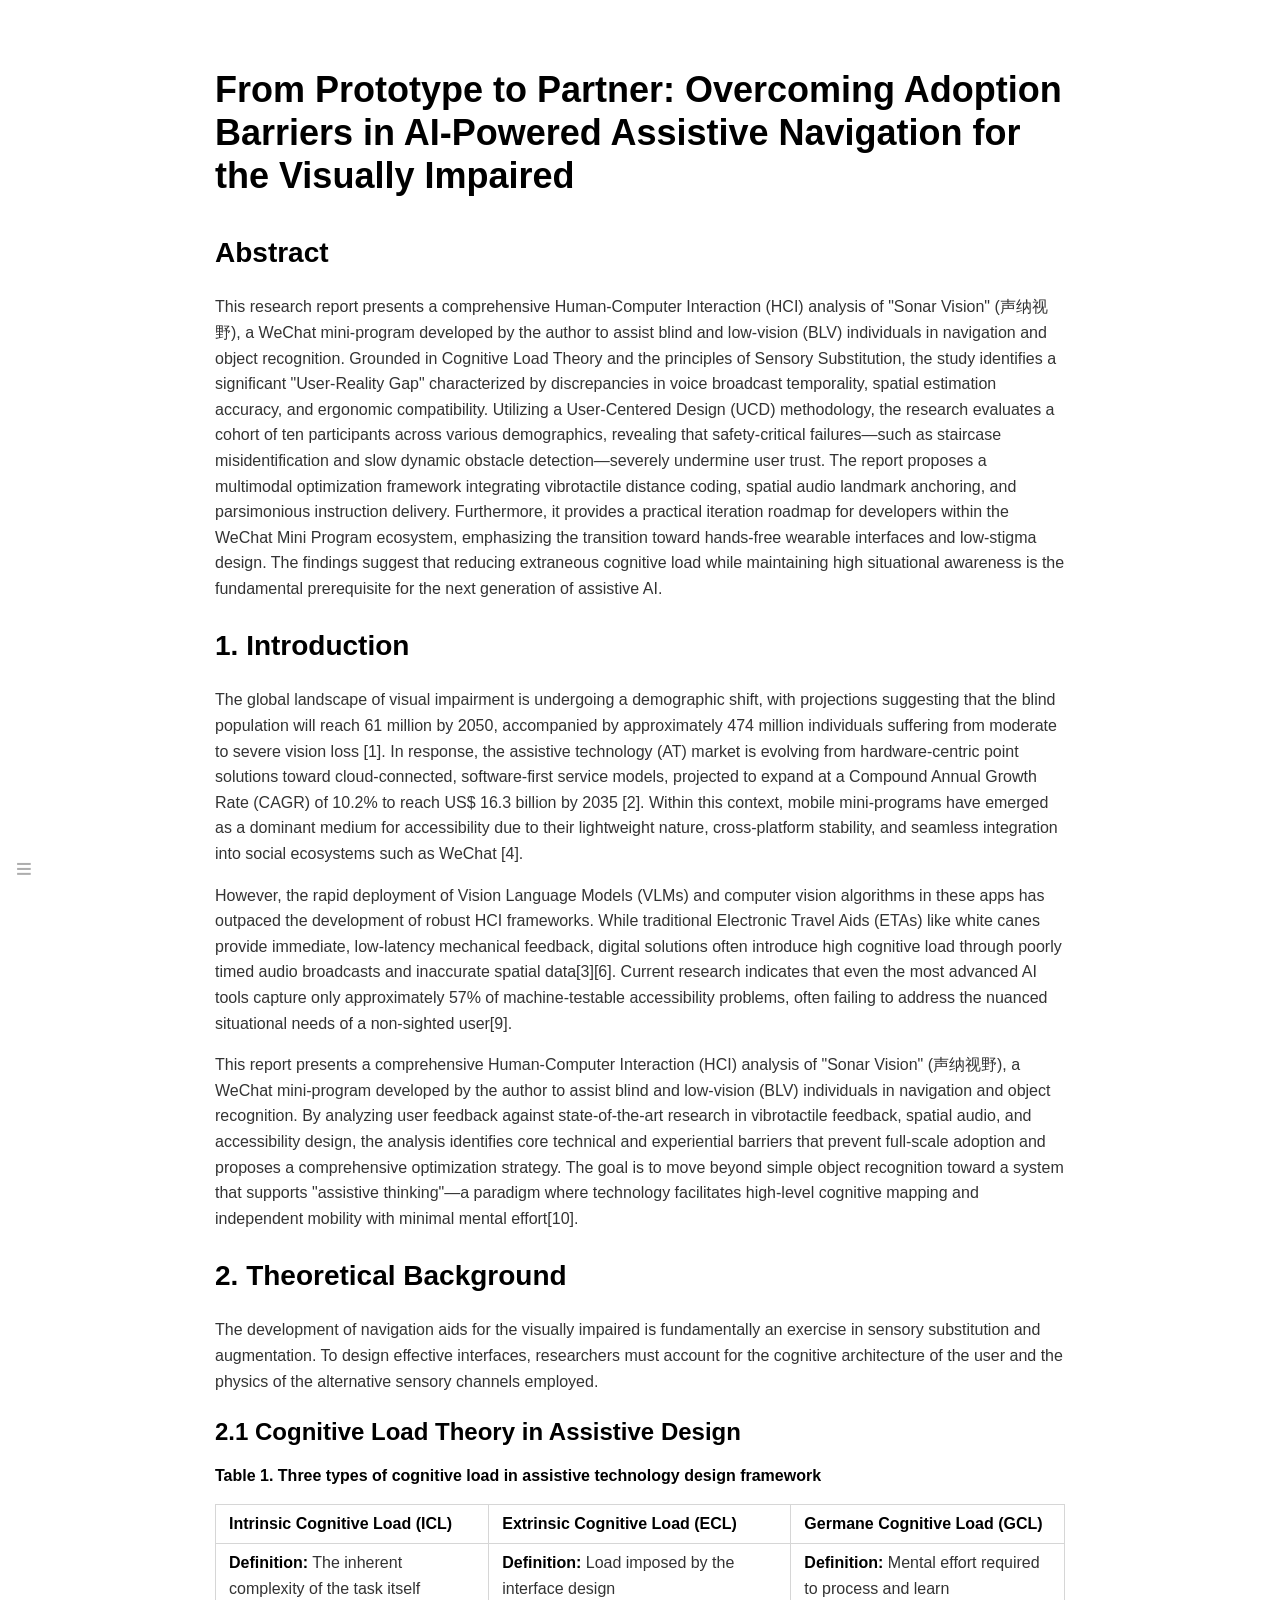
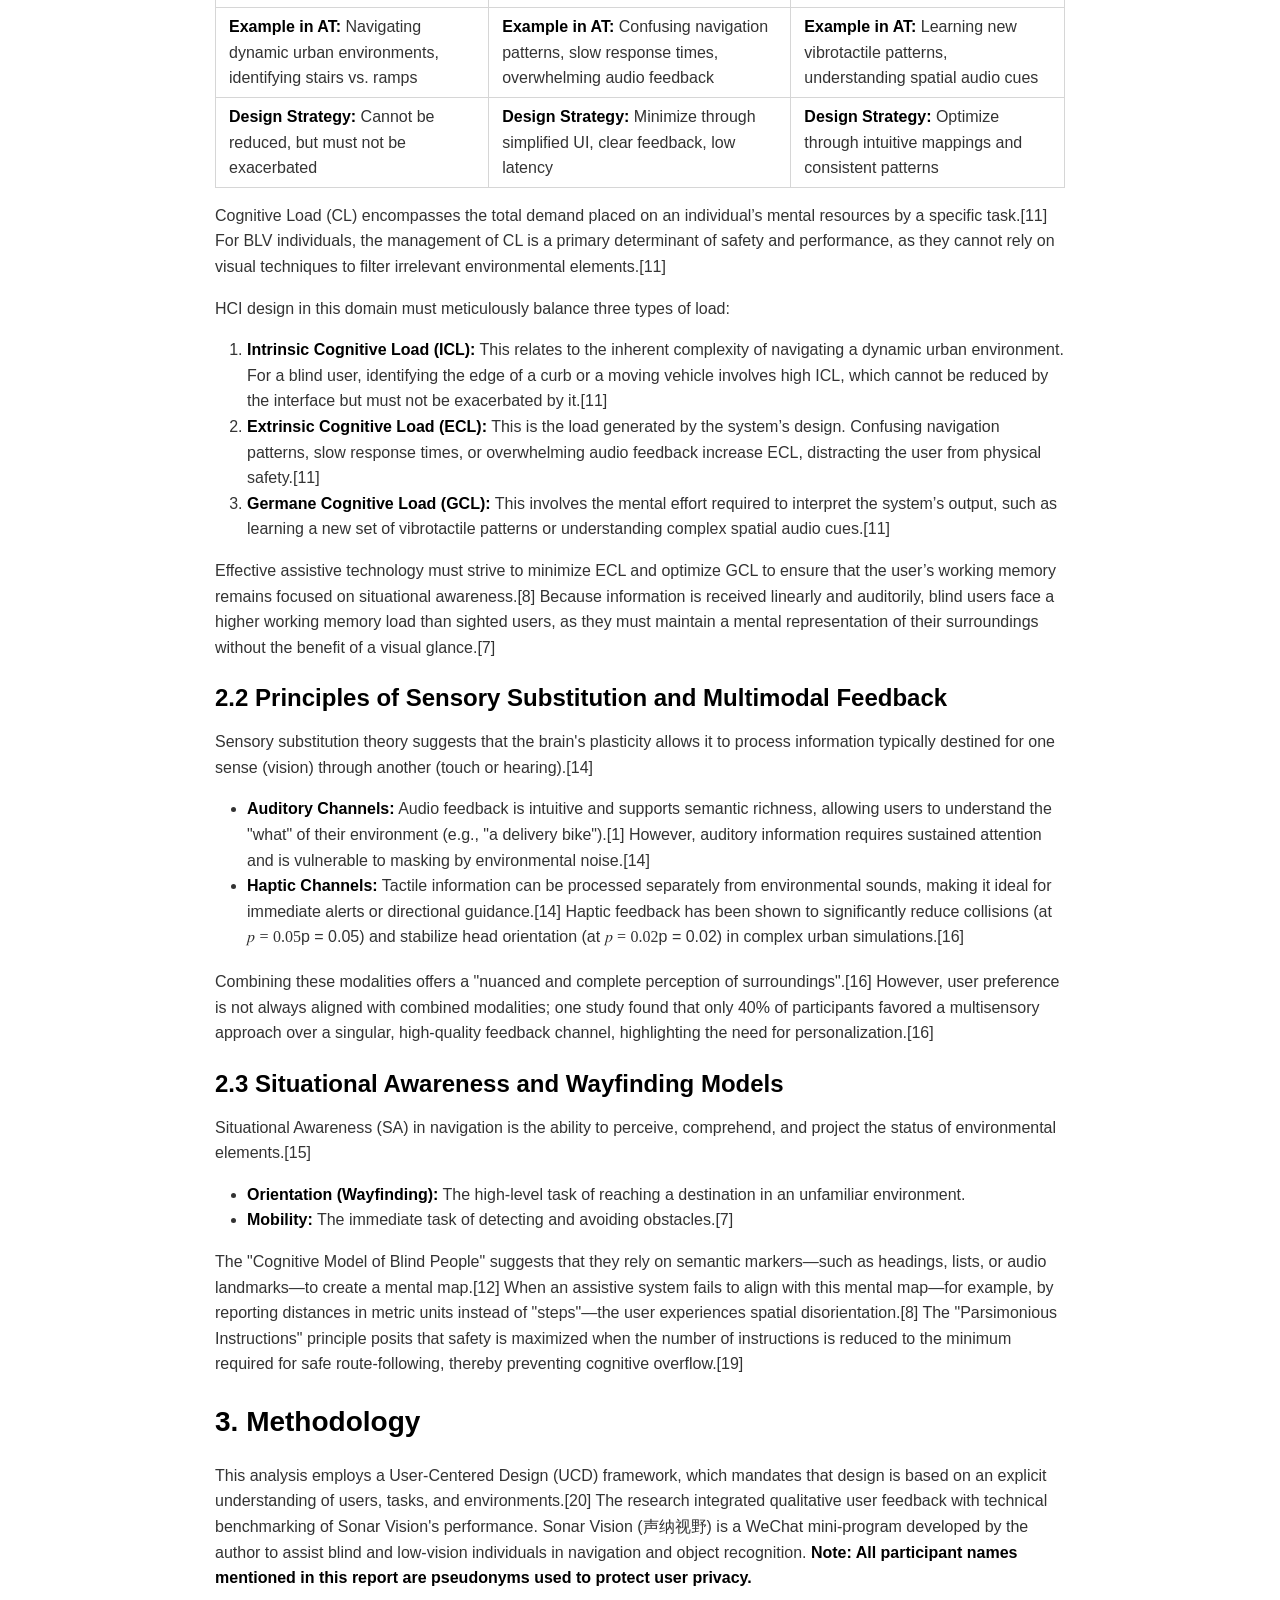
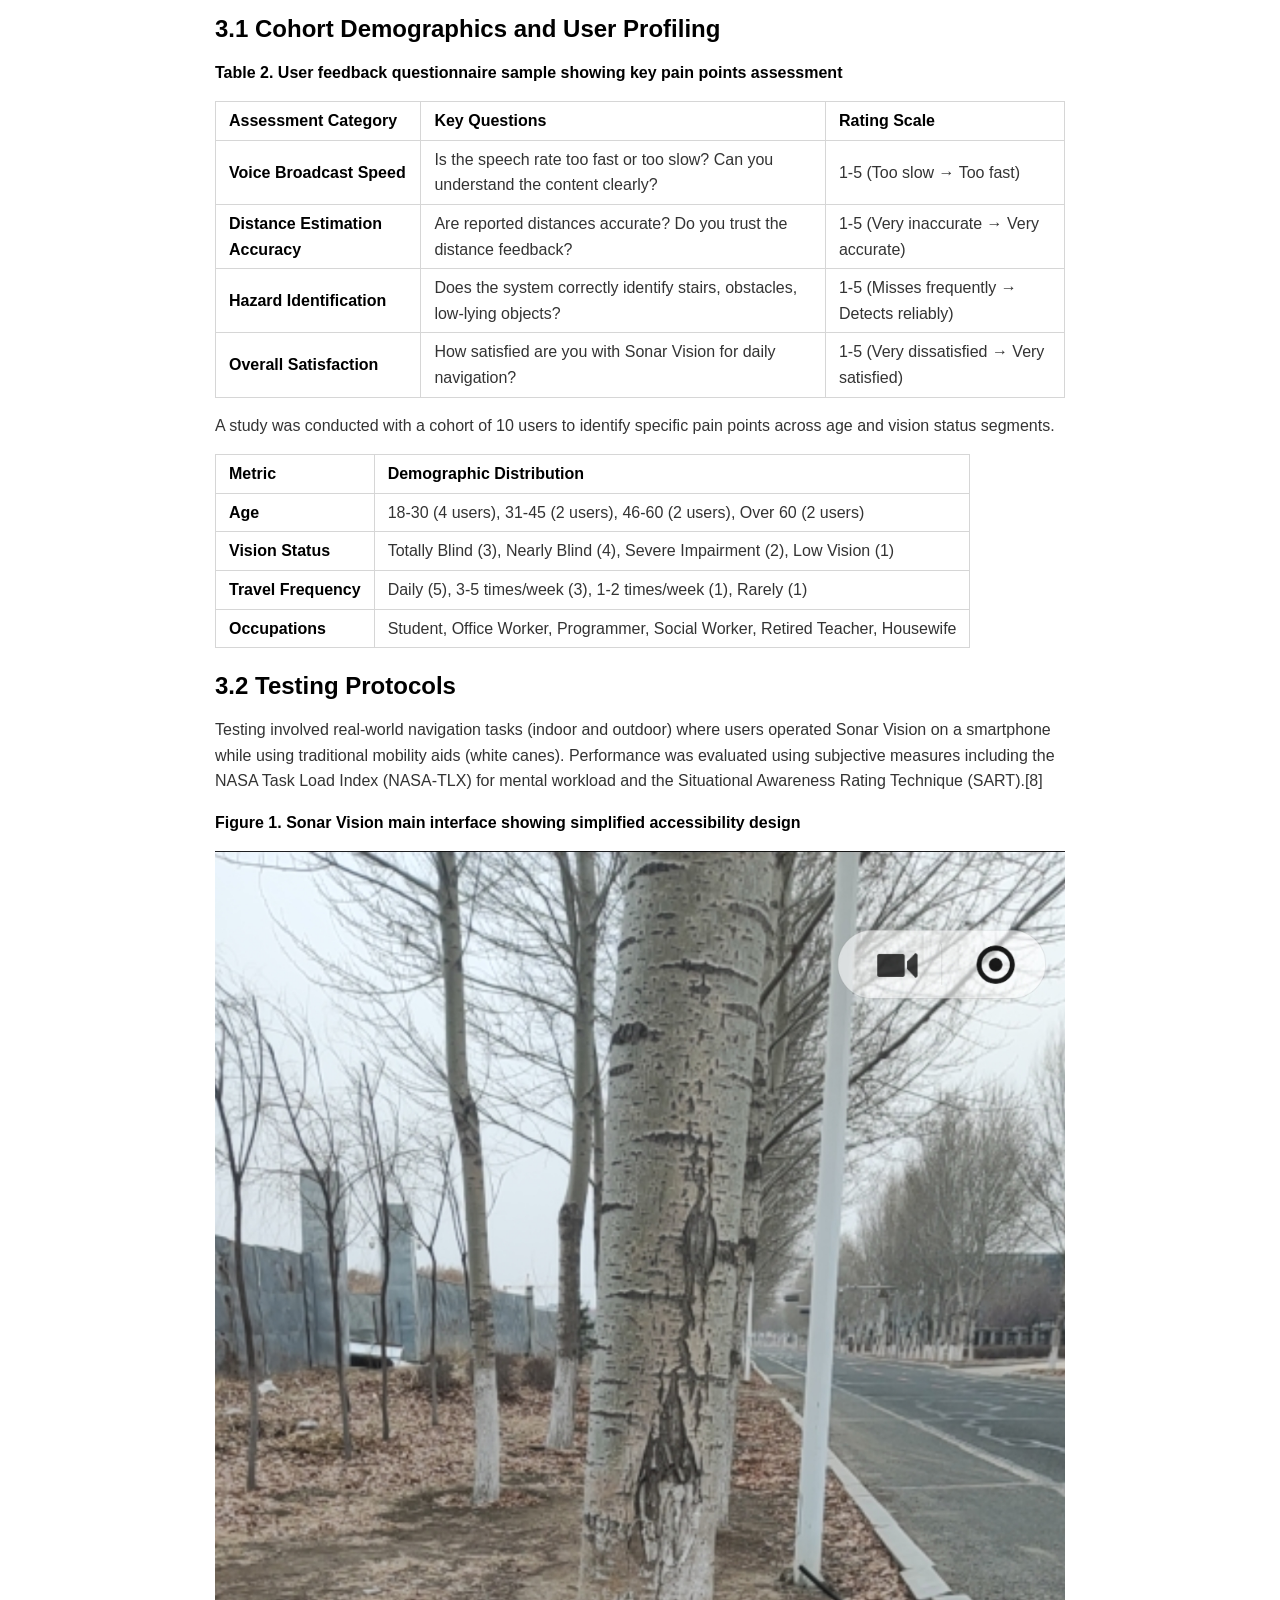
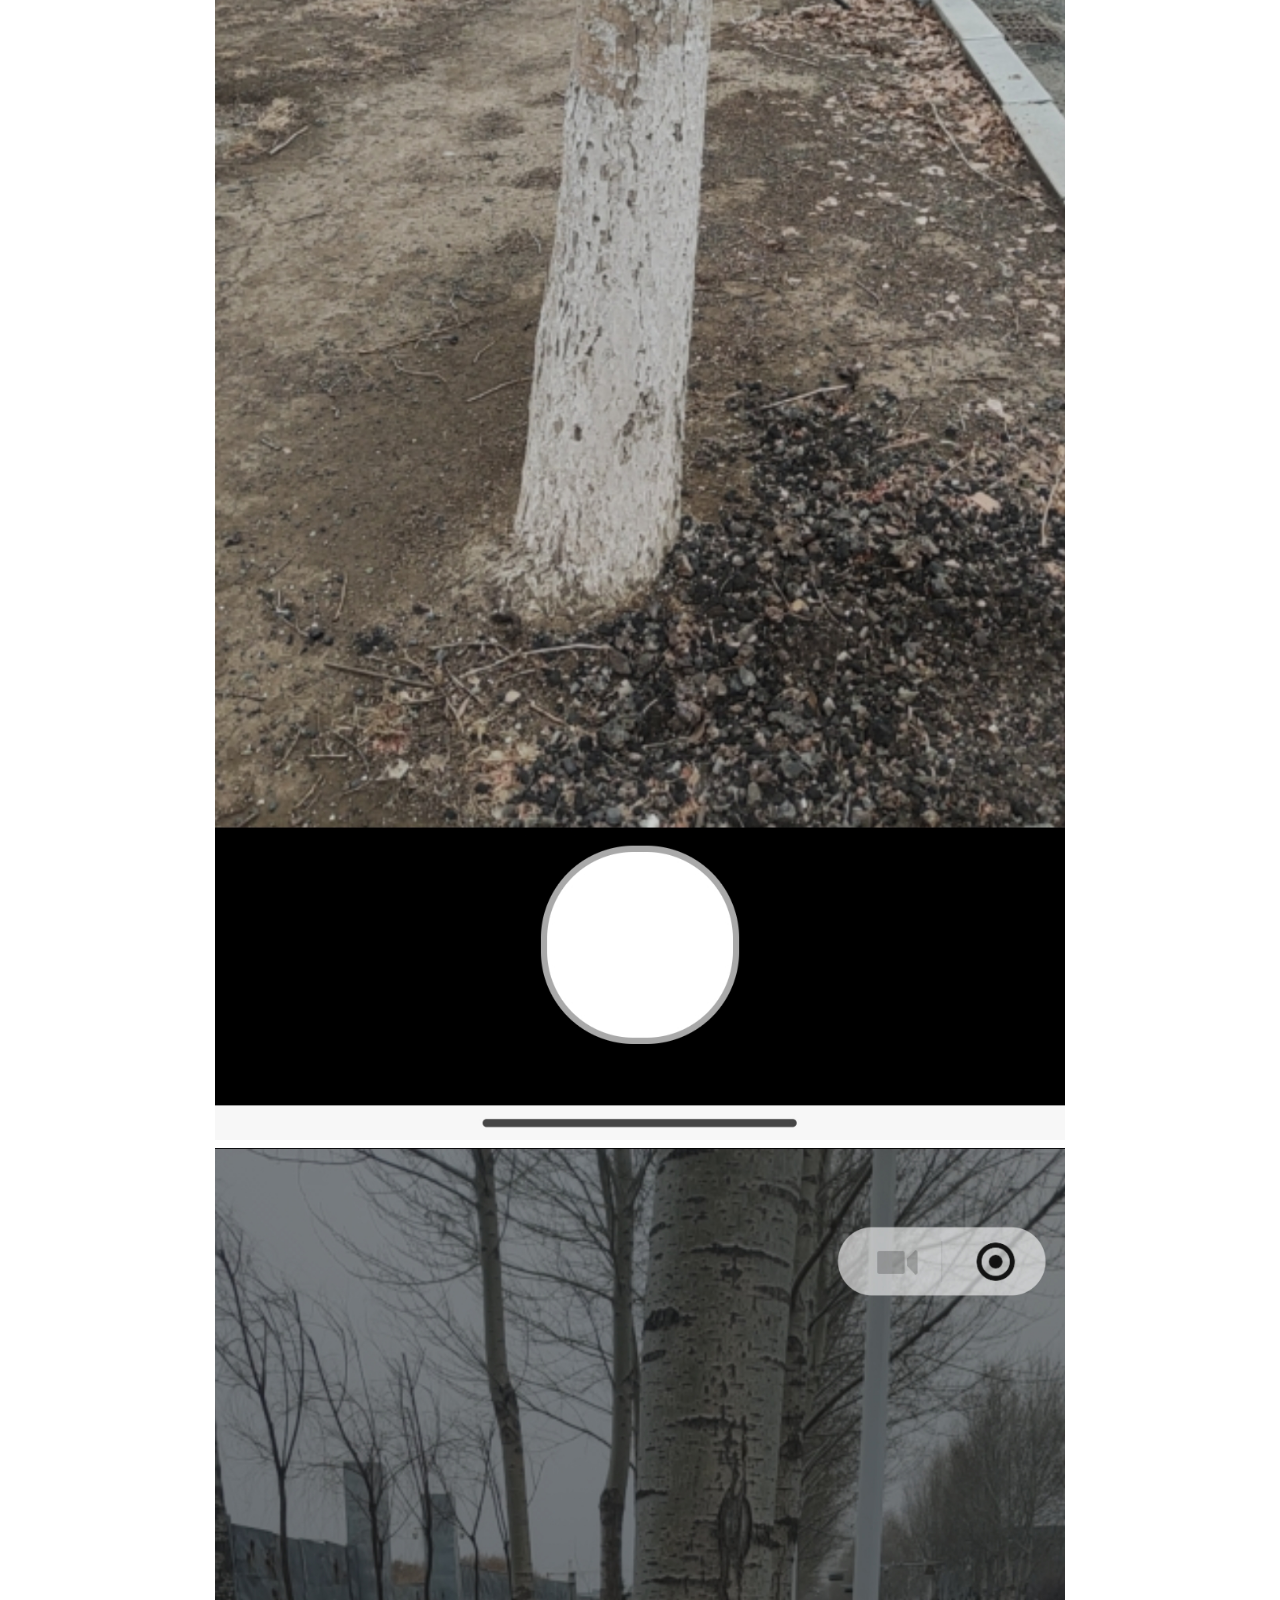
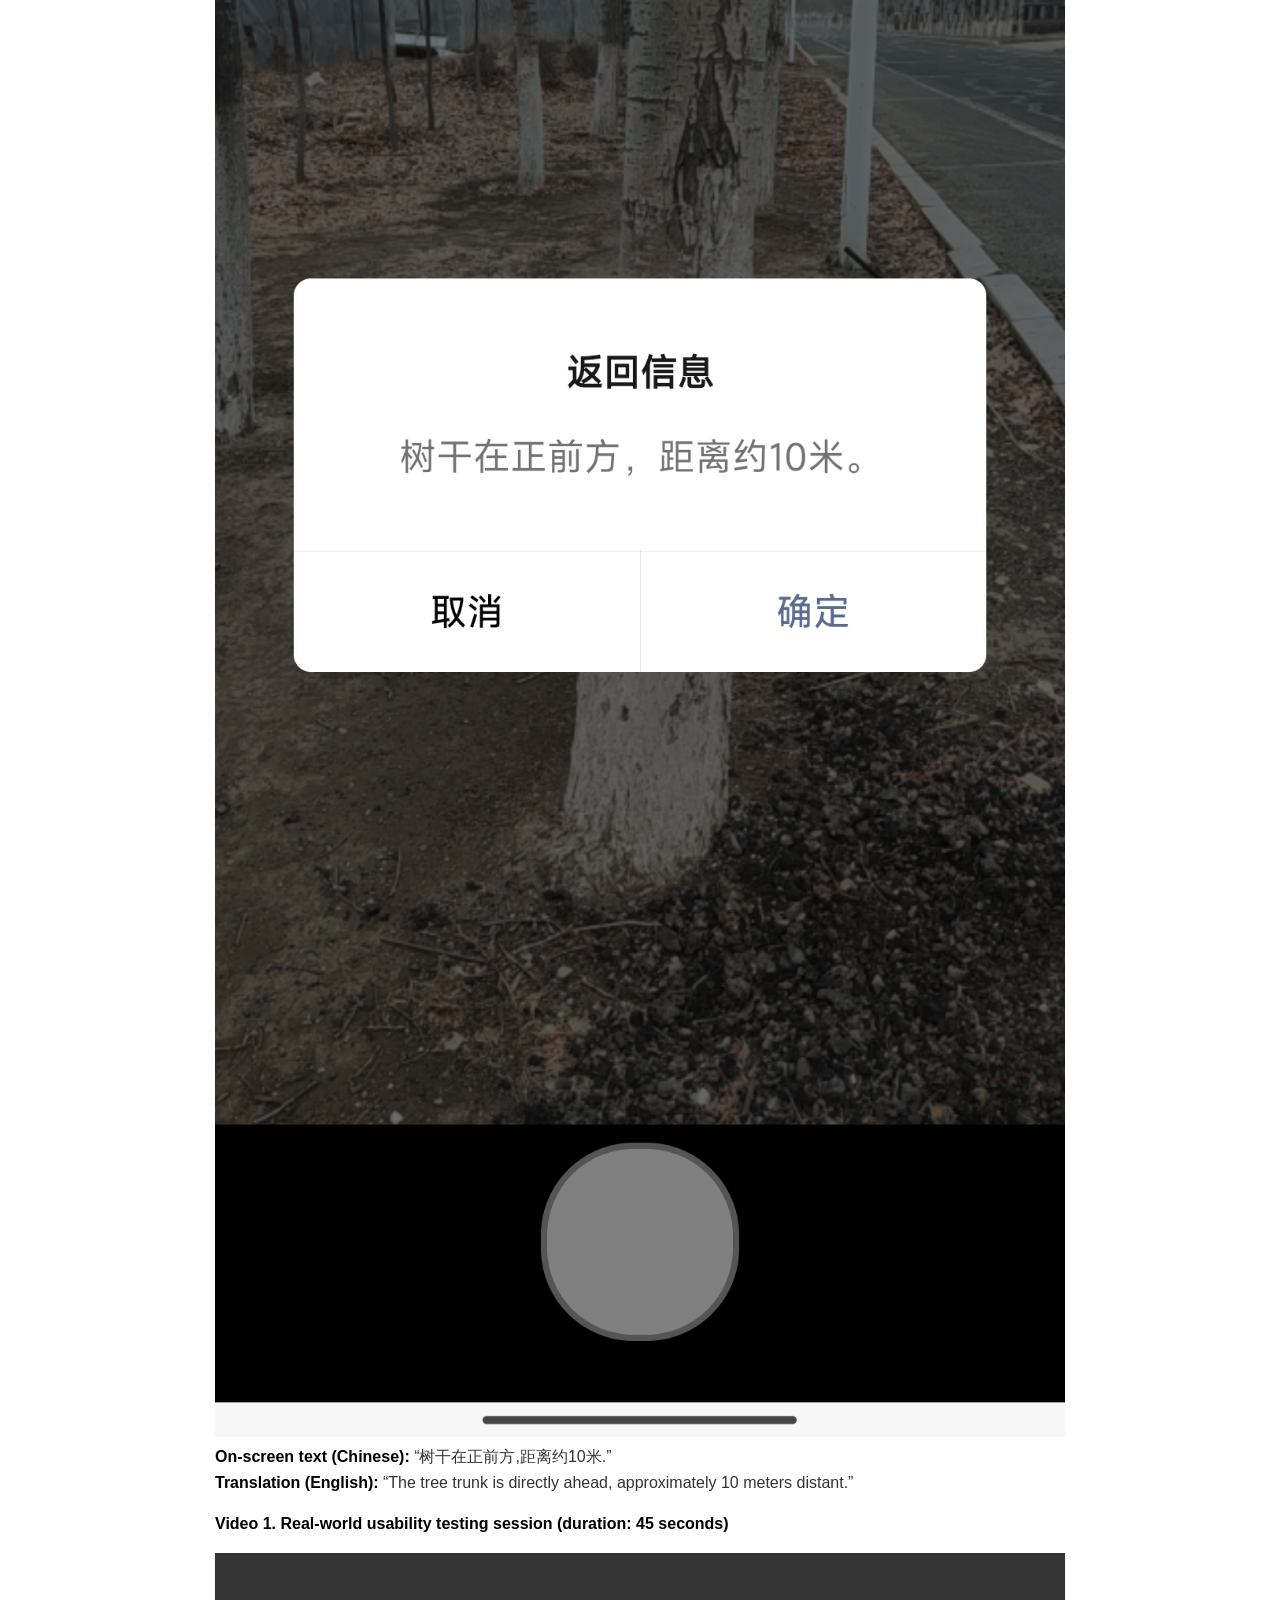
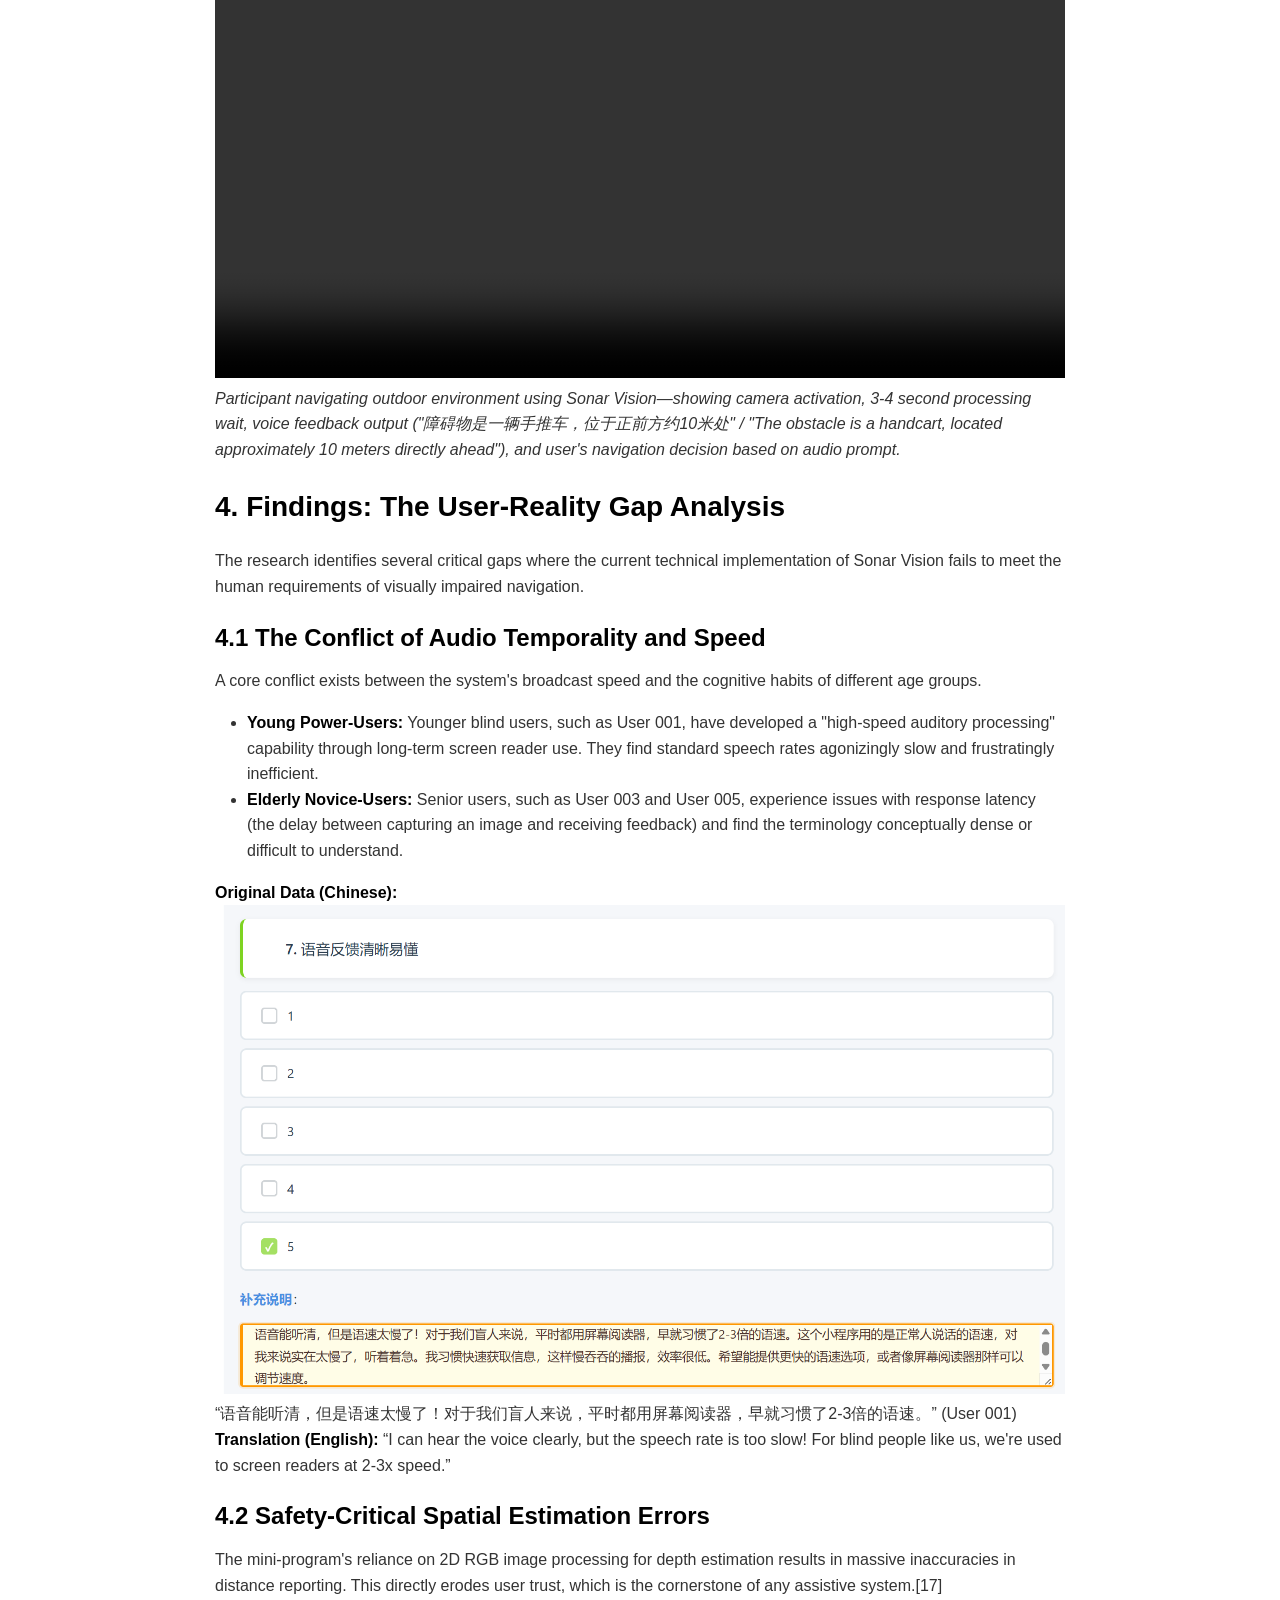
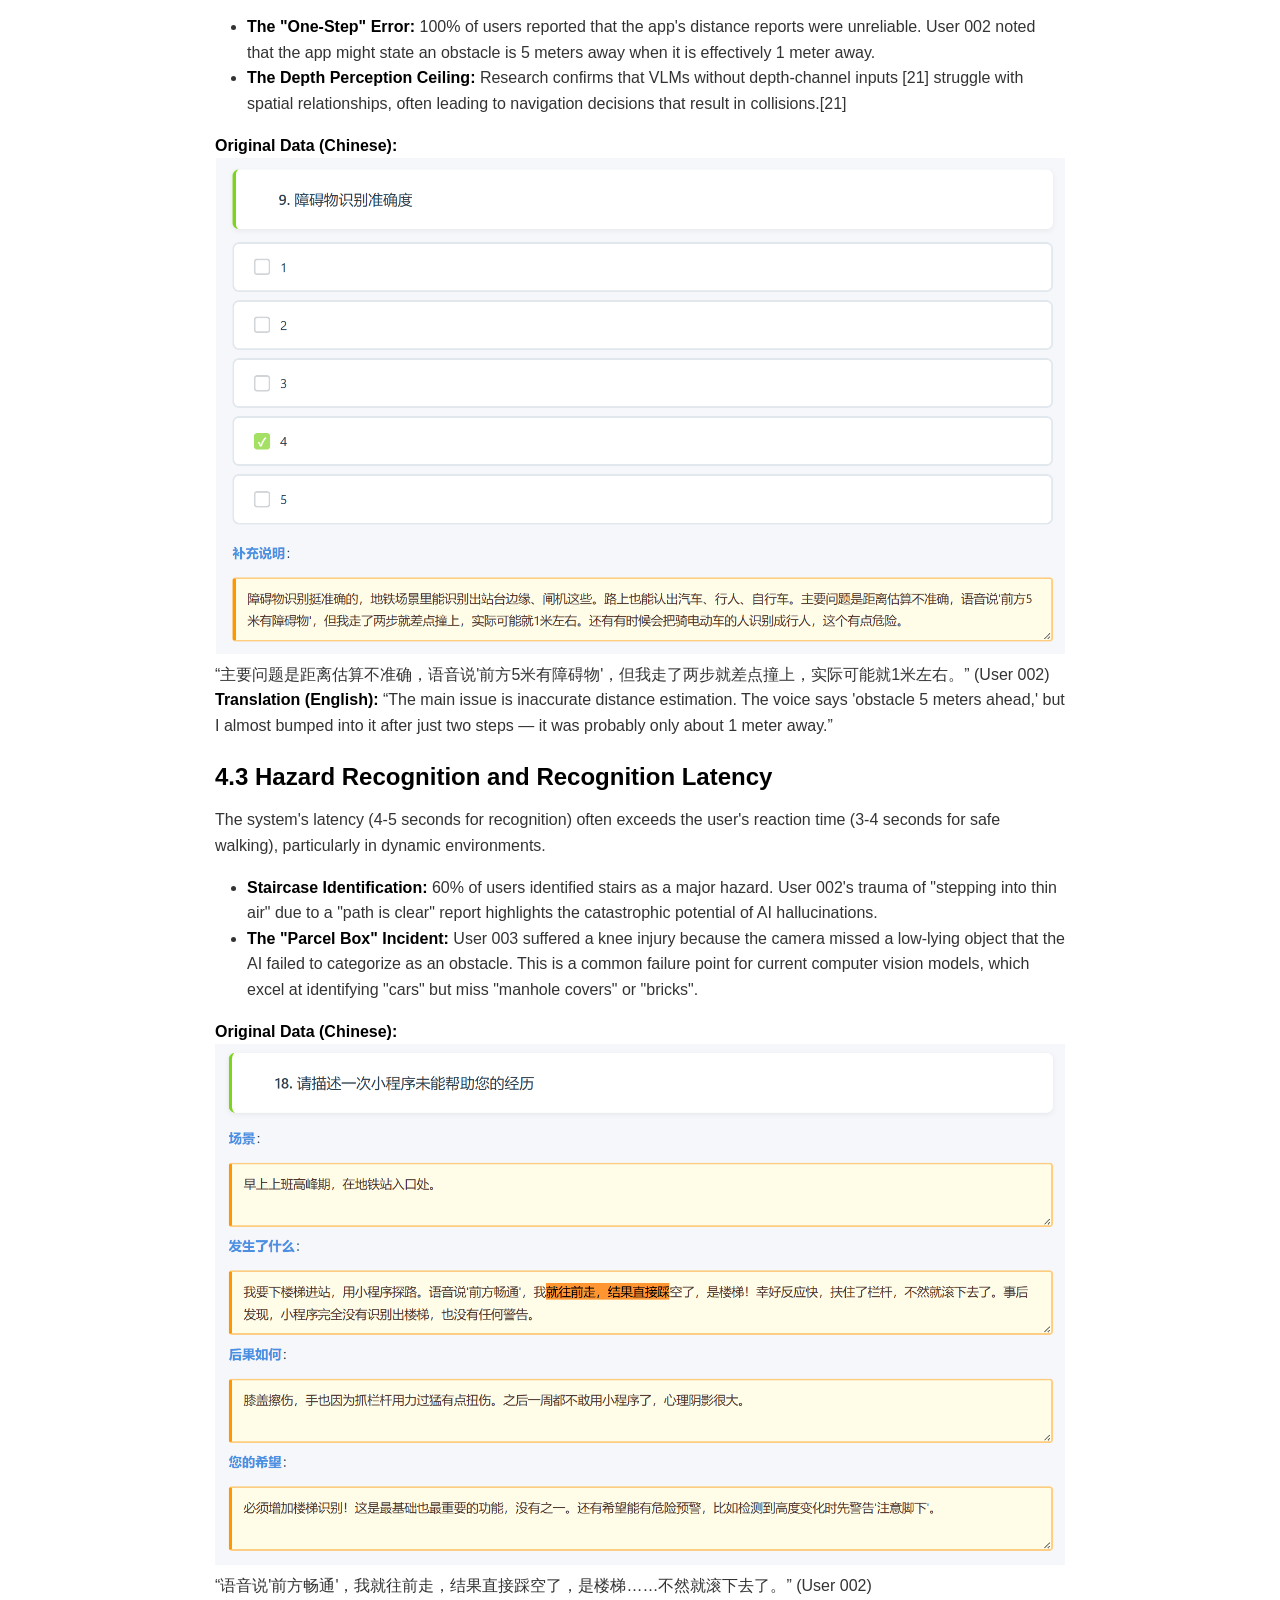
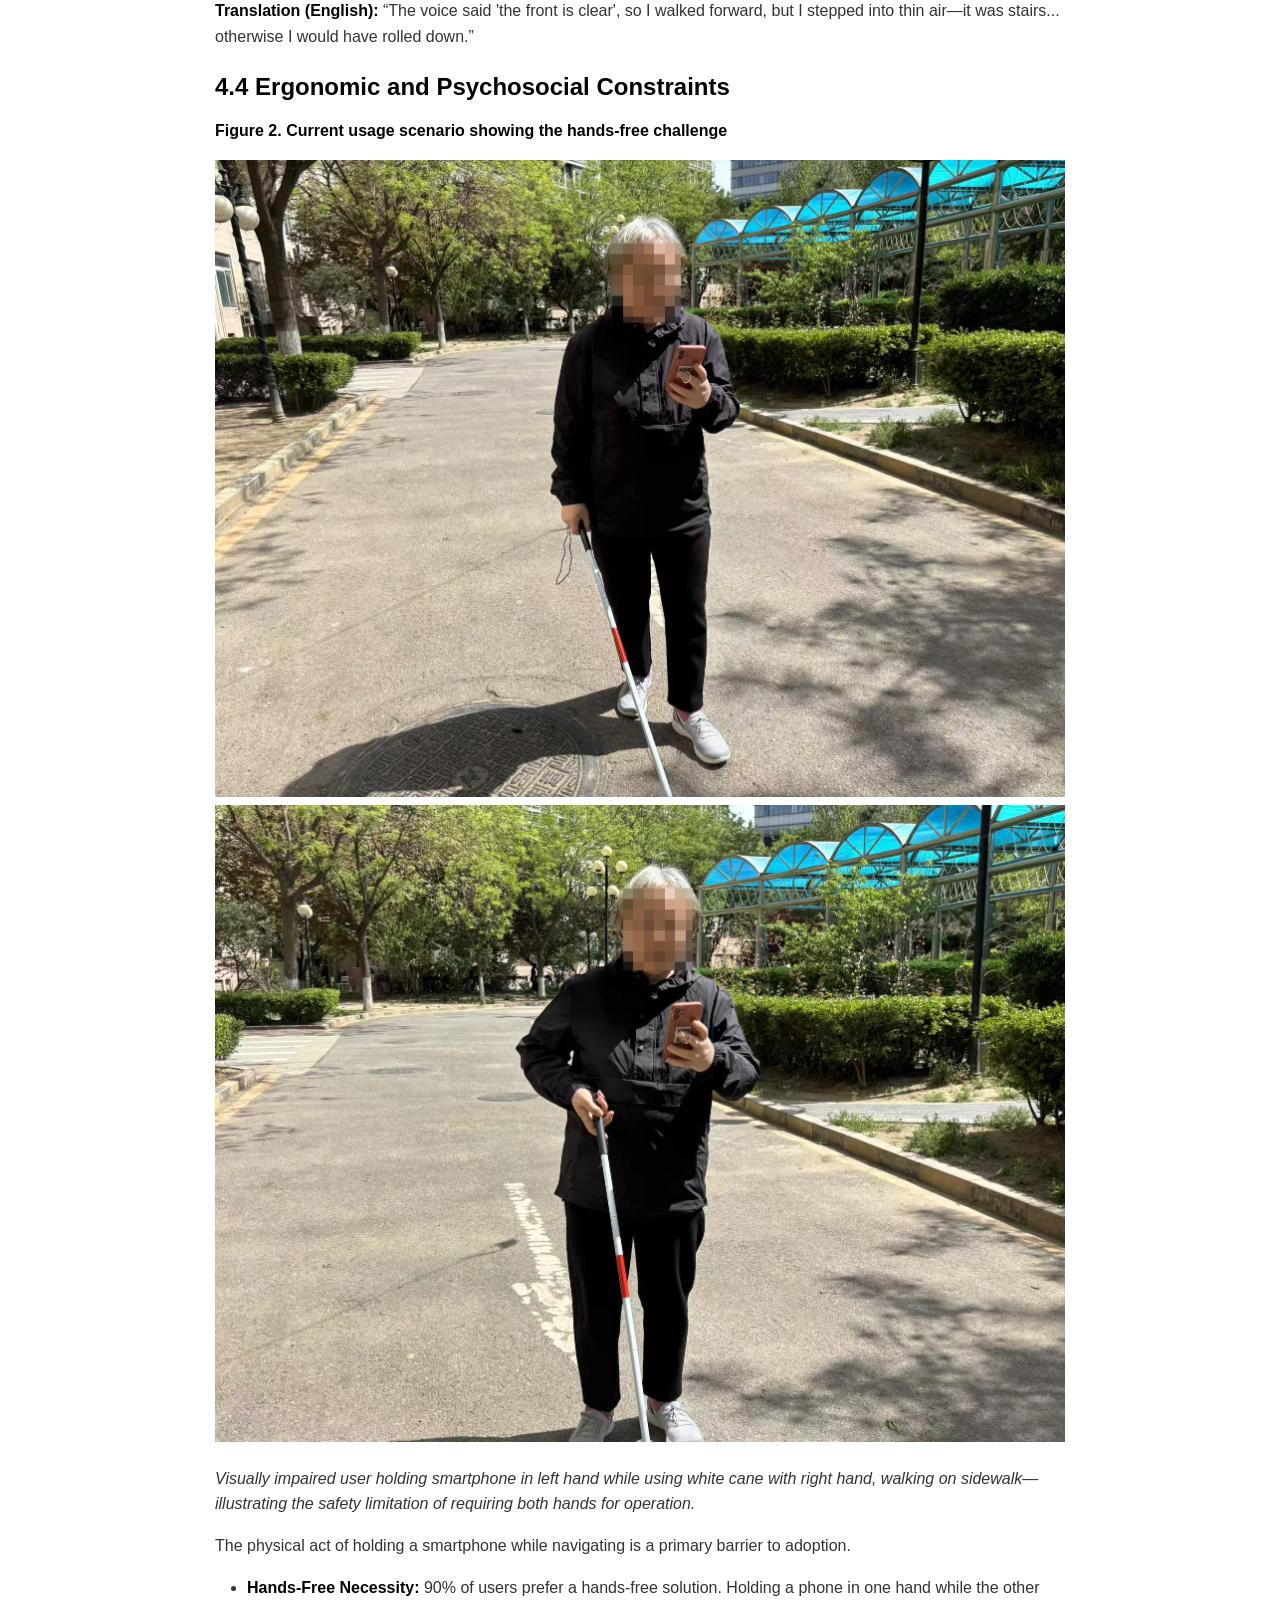
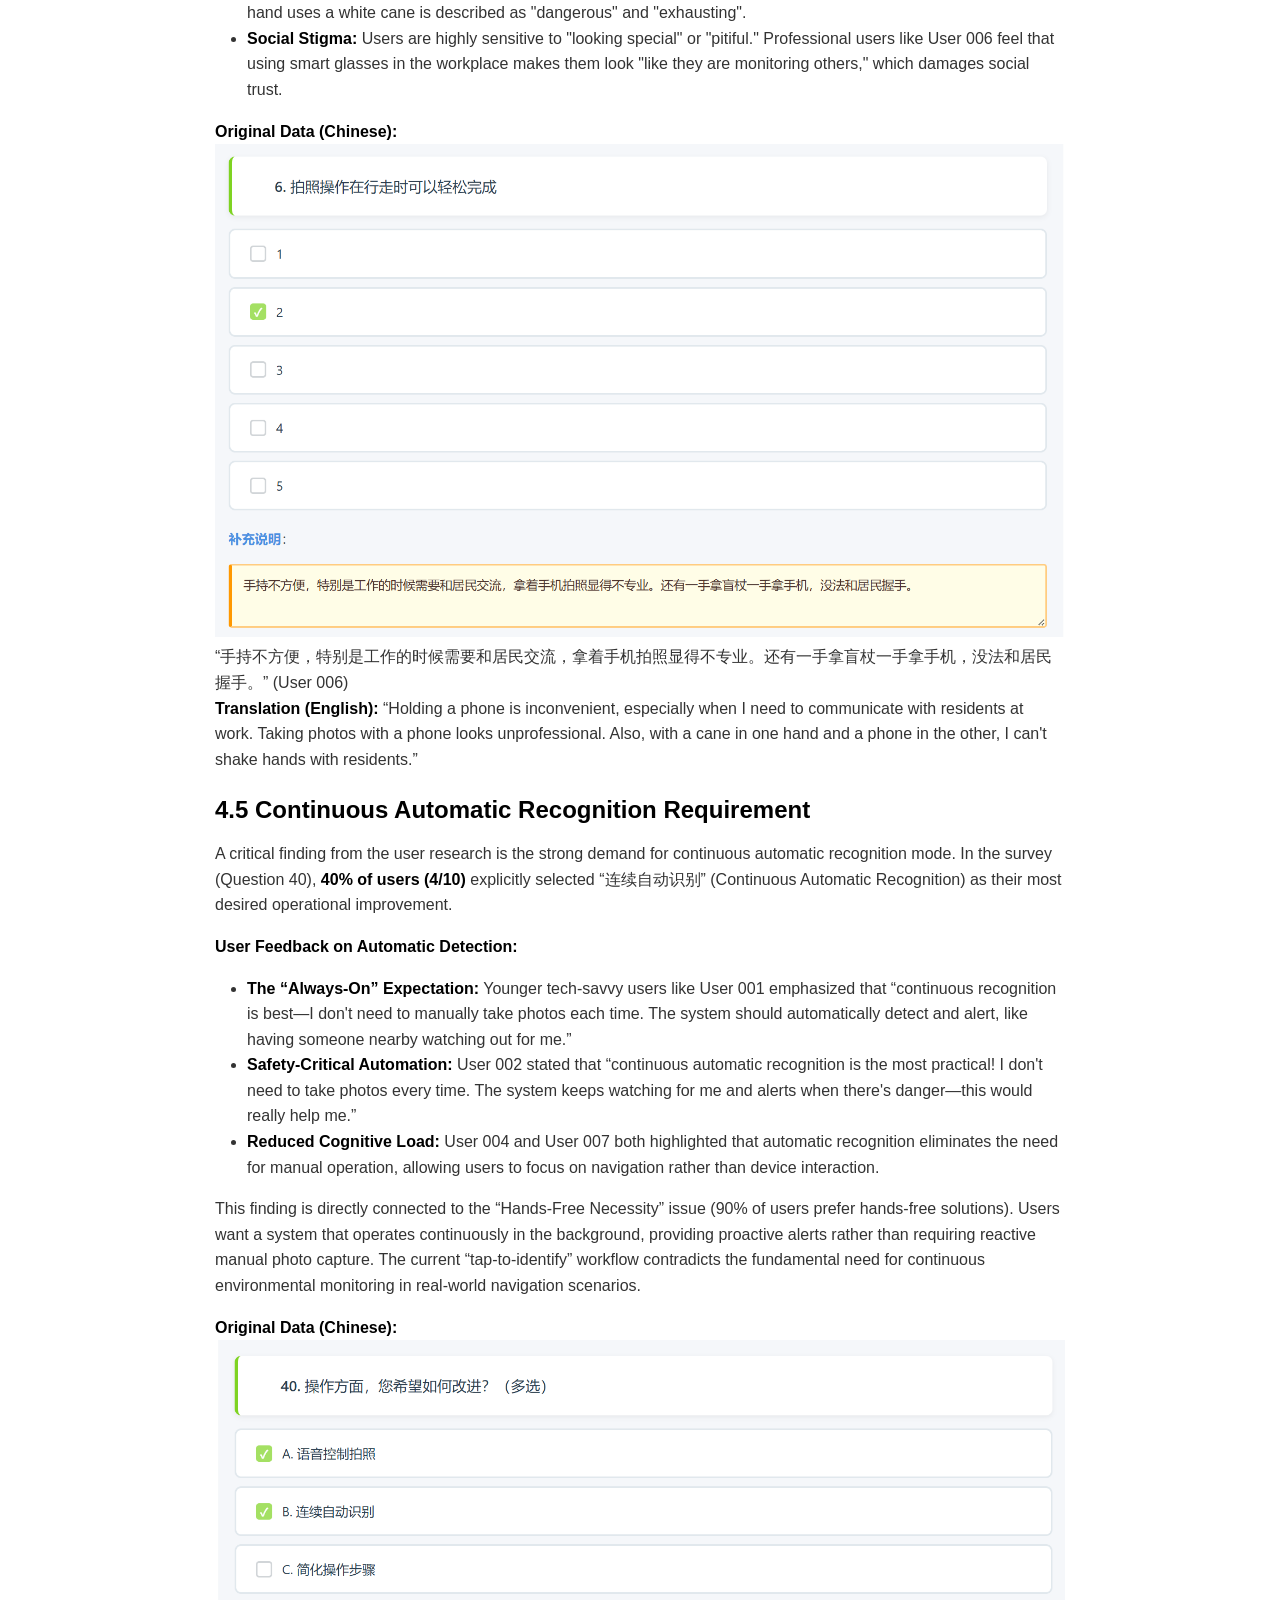
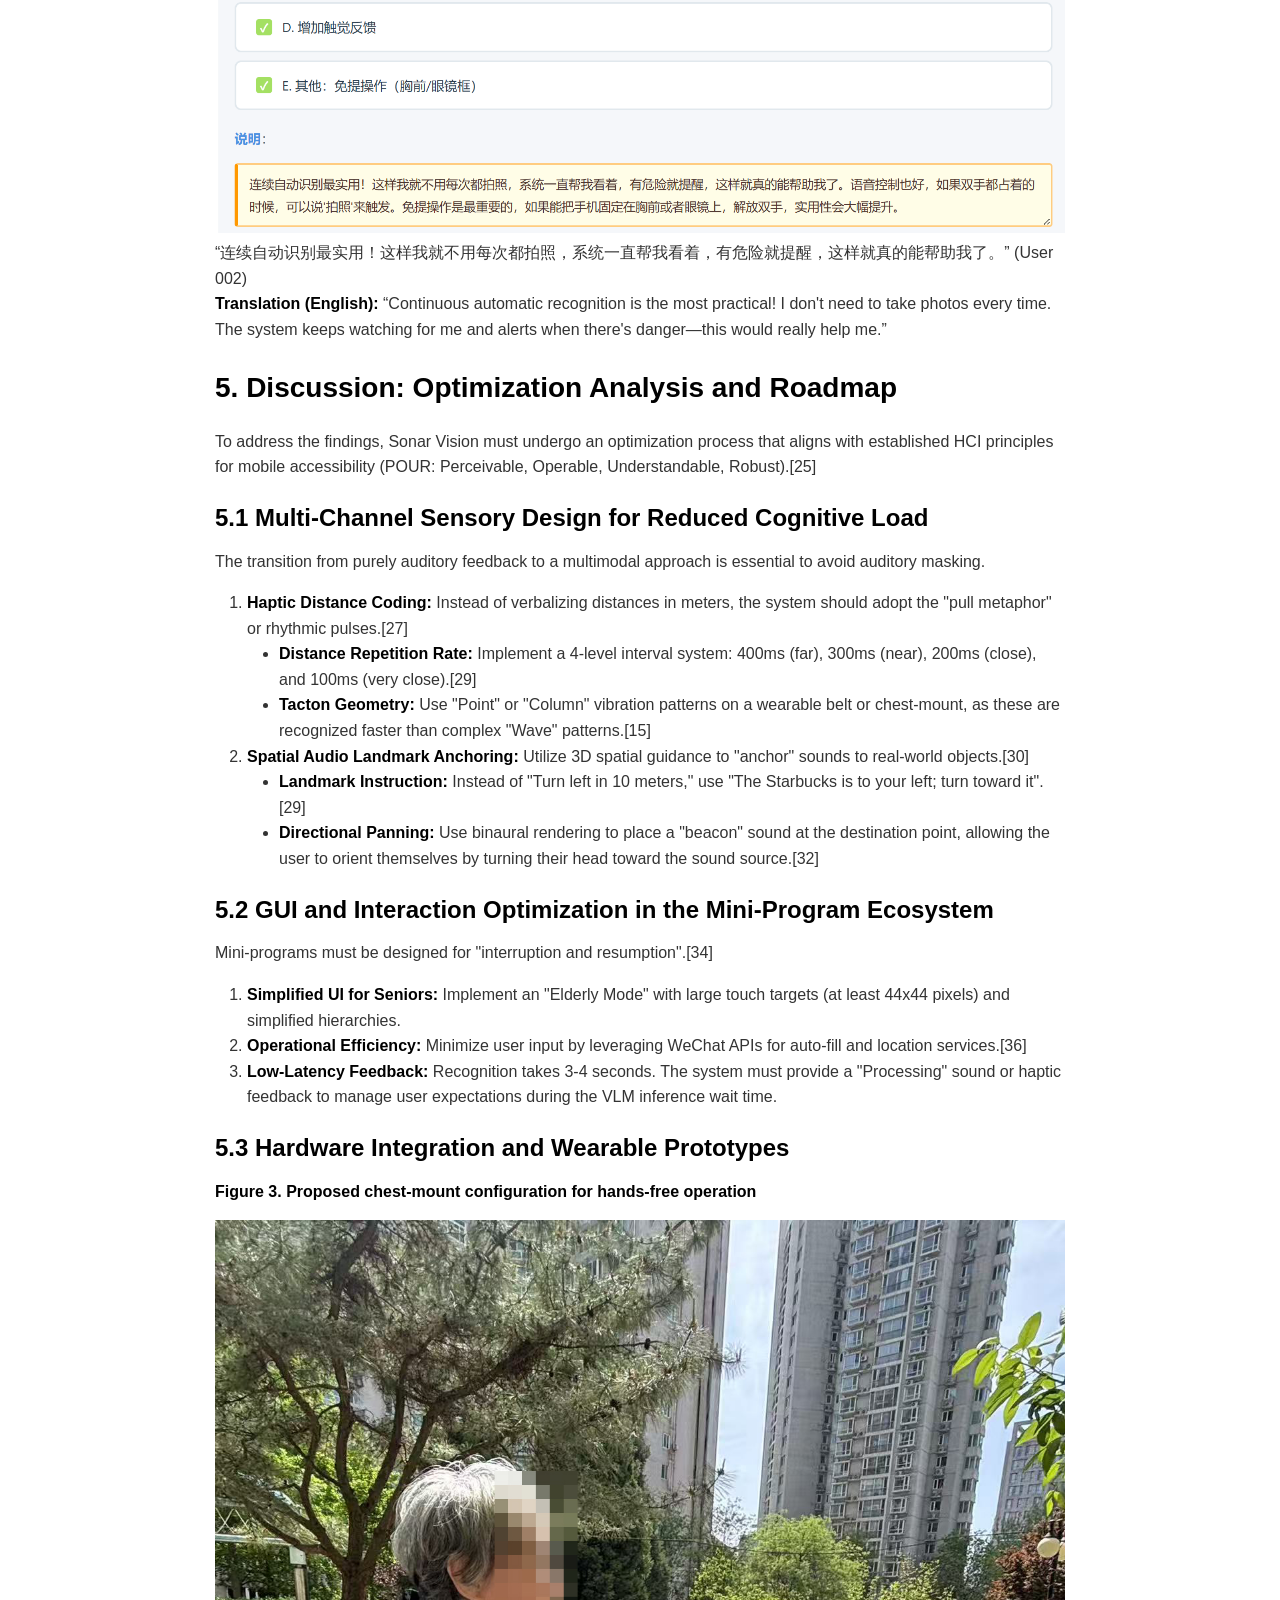
==== commit a22f082d: "Fixed resources path" ====
--- a/report.html
+++ b/report.html
@@ -150,12 +150,12 @@
 <h3 id="32-testing-protocols"><strong>3.2 Testing Protocols</strong> </h3>
 <p>Testing involved real-world navigation tasks (indoor and outdoor) where users operated Sonar Vision on a smartphone while using traditional mobility aids (white canes). Performance was evaluated using subjective measures including the NASA Task Load Index (NASA-TLX) for mental workload and the Situational Awareness Rating Technique (SART).[8]</p>
 <p><strong>Figure 1. Sonar Vision main interface showing simplified accessibility design</strong></p>
-<p><img src="weixin1.jpg" alt="alt text"> <img src="weixin2.jpg" alt="alt text"><br>
+<p><img src="assets/img/report/weixin1.jpg" alt="alt text"> <img src="assets/img/report/weixin2.jpg" alt="alt text"><br>
 <strong>On-screen text (Chinese):</strong> “树干在正前方,距离约10米.”<br>
 <strong>Translation (English):</strong> “The tree trunk is directly ahead, approximately 10 meters distant.”</p>
 <p><strong>Video 1. Real-world usability testing session (duration: 45 seconds)</strong></p>
 <video width="100%" controls="">
-  <source src="Video_App_mosaic.mp4" type="video/mp4">
+  <source src="assets/file/video/Video_App_mosaic.mp4" type="video/mp4">
   Your browser does not support the video tag.
 </video>
 <p><em>Participant navigating outdoor environment using Sonar Vision—showing camera activation, 3-4 second processing wait, voice feedback output ("障碍物是一辆手推车，位于正前方约10米处" / "The obstacle is a handcart, located approximately 10 meters directly ahead"), and user's navigation decision based on audio prompt.</em></p>
@@ -168,7 +168,7 @@
 <li><strong>Elderly Novice-Users:</strong> Senior users, such as User 003 and User 005, experience issues with response latency (the delay between capturing an image and receiving feedback) and find the terminology conceptually dense or difficult to understand.</li>
 </ul>
 <p><strong>Original Data (Chinese):</strong><br>
-<img src="image1.png" alt="alt text"><br>
+<img src="assets/img/report/image1.png" alt="alt text"><br>
 “语音能听清，但是语速太慢了！对于我们盲人来说，平时都用屏幕阅读器，早就习惯了2-3倍的语速。” (User 001)<br>
 <strong>Translation (English):</strong> “I can hear the voice clearly, but the speech rate is too slow! For blind people like us, we're used to screen readers at 2-3x speed.”</p>
 <h3 id="42-safety-critical-spatial-estimation-errors"><strong>4.2 Safety-Critical Spatial Estimation Errors</strong> </h3>
@@ -178,7 +178,7 @@
 <li><strong>The Depth Perception Ceiling:</strong> Research confirms that VLMs without depth-channel inputs [21] struggle with spatial relationships, often leading to navigation decisions that result in collisions.[21]</li>
 </ul>
 <p><strong>Original Data (Chinese):</strong><br>
-<img src="image2.png" alt="alt text"><br>
+<img src="assets/img/report/image2.png" alt="alt text"><br>
 “主要问题是距离估算不准确，语音说'前方5米有障碍物'，但我走了两步就差点撞上，实际可能就1米左右。” (User 002)<br>
 <strong>Translation (English):</strong> “The main issue is inaccurate distance estimation. The voice says 'obstacle 5 meters ahead,' but I almost bumped into it after just two steps — it was probably only about 1 meter away.”</p>
 <h3 id="43-hazard-recognition-and-recognition-latency"><strong>4.3 Hazard Recognition and Recognition Latency</strong> </h3>
@@ -188,12 +188,12 @@
 <li><strong>The "Parcel Box" Incident:</strong> User 003 suffered a knee injury because the camera missed a low-lying object that the AI failed to categorize as an obstacle. This is a common failure point for current computer vision models, which excel at identifying "cars" but miss "manhole covers" or "bricks".</li>
 </ul>
 <p><strong>Original Data (Chinese):</strong><br>
-<img src="image3.png" alt="alt text"><br>
+<img src="assets/img/report/image3.png" alt="alt text"><br>
 “语音说'前方畅通'，我就往前走，结果直接踩空了，是楼梯……不然就滚下去了。” (User 002)<br>
 <strong>Translation (English):</strong> “The voice said 'the front is clear', so I walked forward, but I stepped into thin air—it was stairs... otherwise I would have rolled down.”</p>
 <h3 id="44-ergonomic-and-psychosocial-constraints"><strong>4.4 Ergonomic and Psychosocial Constraints</strong> </h3>
 <p><strong>Figure 2. Current usage scenario showing the hands-free challenge</strong></p>
-<p><img src="Phone_1.jpg" alt="alt text"> <img src="Phone_2.jpg" alt="alt text"></p>
+<p><img src="assets/img/report/Phone_1.jpg" alt="alt text"> <img src="assets/img/report/Phone_2.jpg" alt="alt text"></p>
 <p><em>Visually impaired user holding smartphone in left hand while using white cane with right hand, walking on sidewalk—illustrating the safety limitation of requiring both hands for operation.</em></p>
 <p>The physical act of holding a smartphone while navigating is a primary barrier to adoption.</p>
 <ul>
@@ -201,7 +201,7 @@
 <li><strong>Social Stigma:</strong> Users are highly sensitive to "looking special" or "pitiful." Professional users like User 006 feel that using smart glasses in the workplace makes them look "like they are monitoring others," which damages social trust.</li>
 </ul>
 <p><strong>Original Data (Chinese):</strong><br>
-<img src="image4.png" alt="alt text"><br>
+<img src="assets/img/report/image4.png" alt="alt text"><br>
 “手持不方便，特别是工作的时候需要和居民交流，拿着手机拍照显得不专业。还有一手拿盲杖一手拿手机，没法和居民握手。” (User 006)<br>
 <strong>Translation (English):</strong> “Holding a phone is inconvenient, especially when I need to communicate with residents at work. Taking photos with a phone looks unprofessional. Also, with a cane in one hand and a phone in the other, I can't shake hands with residents.”</p>
 <h3 id="45-continuous-automatic-recognition-requirement"><strong>4.5 Continuous Automatic Recognition Requirement</strong> </h3>
@@ -214,7 +214,7 @@
 </ul>
 <p>This finding is directly connected to the “Hands-Free Necessity” issue (90% of users prefer hands-free solutions). Users want a system that operates continuously in the background, providing proactive alerts rather than requiring reactive manual photo capture. The current “tap-to-identify” workflow contradicts the fundamental need for continuous environmental monitoring in real-world navigation scenarios.</p>
 <p><strong>Original Data (Chinese):</strong><br>
-<img src="image5.png" alt="alt text"><br>
+<img src="assets/img/report/image5.png" alt="alt text"><br>
 “连续自动识别最实用！这样我就不用每次都拍照，系统一直帮我看着，有危险就提醒，这样就真的能帮助我了。” (User 002)<br>
 <strong>Translation (English):</strong> “Continuous automatic recognition is the most practical! I don't need to take photos every time. The system keeps watching for me and alerts when there's danger—this would really help me.”</p>
 <h2 id="5-discussion-optimization-analysis-and-roadmap"><strong>5. Discussion: Optimization Analysis and Roadmap</strong> </h2>
@@ -244,7 +244,7 @@
 </ol>
 <h3 id="53-hardware-integration-and-wearable-prototypes"><strong>5.3 Hardware Integration and Wearable Prototypes</strong> </h3>
 <p><strong>Figure 3. Proposed chest-mount configuration for hands-free operation</strong></p>
-<p><img src="With_Wirepro1.jpg" alt="alt text"> <img src="WithWirepro2.jpg" alt="alt text"></p>
+<p><img src="assets/img/report/With_Wirepro1.jpg" alt="alt text"> <img src="assets/img/report/WithWirepro2.jpg" alt="alt text"></p>
 <p><em>Chest-mount configuration that enables users to operate hands-free.</em></p>
 <p>The "software-first" model does not mean "software-only." Strategic hardware integration can resolve the handheld dilemma.[2]</p>
 <ul>
@@ -270,16 +270,16 @@
 <h2 id="appendix-a-raw-chinese-data-user-interview-excerpts"><strong>Appendix A. Raw Chinese Data (User Interview Excerpts)</strong> </h2>
 <p>The complete raw interview data for all 10 study participants is available in the following PDF files:</p>
 <ol>
-<li><strong>Participant 001</strong> - <a href="data/user_001.pdf">data/user_001.pdf</a></li>
-<li><strong>Participant 002</strong> - <a href="data/user_002.pdf">data/user_002.pdf</a></li>
-<li><strong>Participant 003</strong> - <a href="data/user_003.pdf">data/user_003.pdf</a></li>
-<li><strong>Participant 004</strong> - <a href="data/user_004.pdf">data/user_004.pdf</a></li>
-<li><strong>Participant 005</strong> - <a href="data/user_005.pdf">data/user_005.pdf</a></li>
-<li><strong>Participant 006</strong> - <a href="data/user_006.pdf">data/user_006.pdf</a></li>
-<li><strong>Participant 007</strong> - <a href="data/user_007.pdf">data/user_007.pdf</a></li>
-<li><strong>Participant 008</strong> - <a href="data/user_008.pdf">data/user_008.pdf</a></li>
-<li><strong>Participant 009</strong> - <a href="data/user_009.pdf">data/user_009.pdf</a></li>
-<li><strong>Participant 010</strong> - <a href="data/user_010.pdf">data/user_010.pdf</a></li>
+<li><strong>Participant 001</strong> - <a href="assets/img/report/data/user_001.pdf">assets/img/report/data/user_001.pdf</a></li>
+<li><strong>Participant 002</strong> - <a href="assets/img/report/data/user_002.pdf">assets/img/report/data/user_002.pdf</a></li>
+<li><strong>Participant 003</strong> - <a href="assets/img/report/data/user_003.pdf">assets/img/report/data/user_003.pdf</a></li>
+<li><strong>Participant 004</strong> - <a href="assets/img/report/data/user_004.pdf">assets/img/report/data/user_004.pdf</a></li>
+<li><strong>Participant 005</strong> - <a href="assets/img/report/data/user_005.pdf">assets/img/report/data/user_005.pdf</a></li>
+<li><strong>Participant 006</strong> - <a href="assets/img/report/data/user_006.pdf">assets/img/report/data/user_006.pdf</a></li>
+<li><strong>Participant 007</strong> - <a href="assets/img/report/data/user_007.pdf">assets/img/report/data/user_007.pdf</a></li>
+<li><strong>Participant 008</strong> - <a href="assets/img/report/data/user_008.pdf">assets/img/report/data/user_008.pdf</a></li>
+<li><strong>Participant 009</strong> - <a href="assets/img/report/data/user_009.pdf">assets/img/report/data/user_009.pdf</a></li>
+<li><strong>Participant 010</strong> - <a href="assets/img/report/data/user_010.pdf">assets/img/report/data/user_010.pdf</a></li>
 </ol>
 <p><strong>Note:</strong> All participant names mentioned in this report are pseudonyms used to protect user privacy.</p>
 <h3 id="references"><strong>References</strong> </h3>
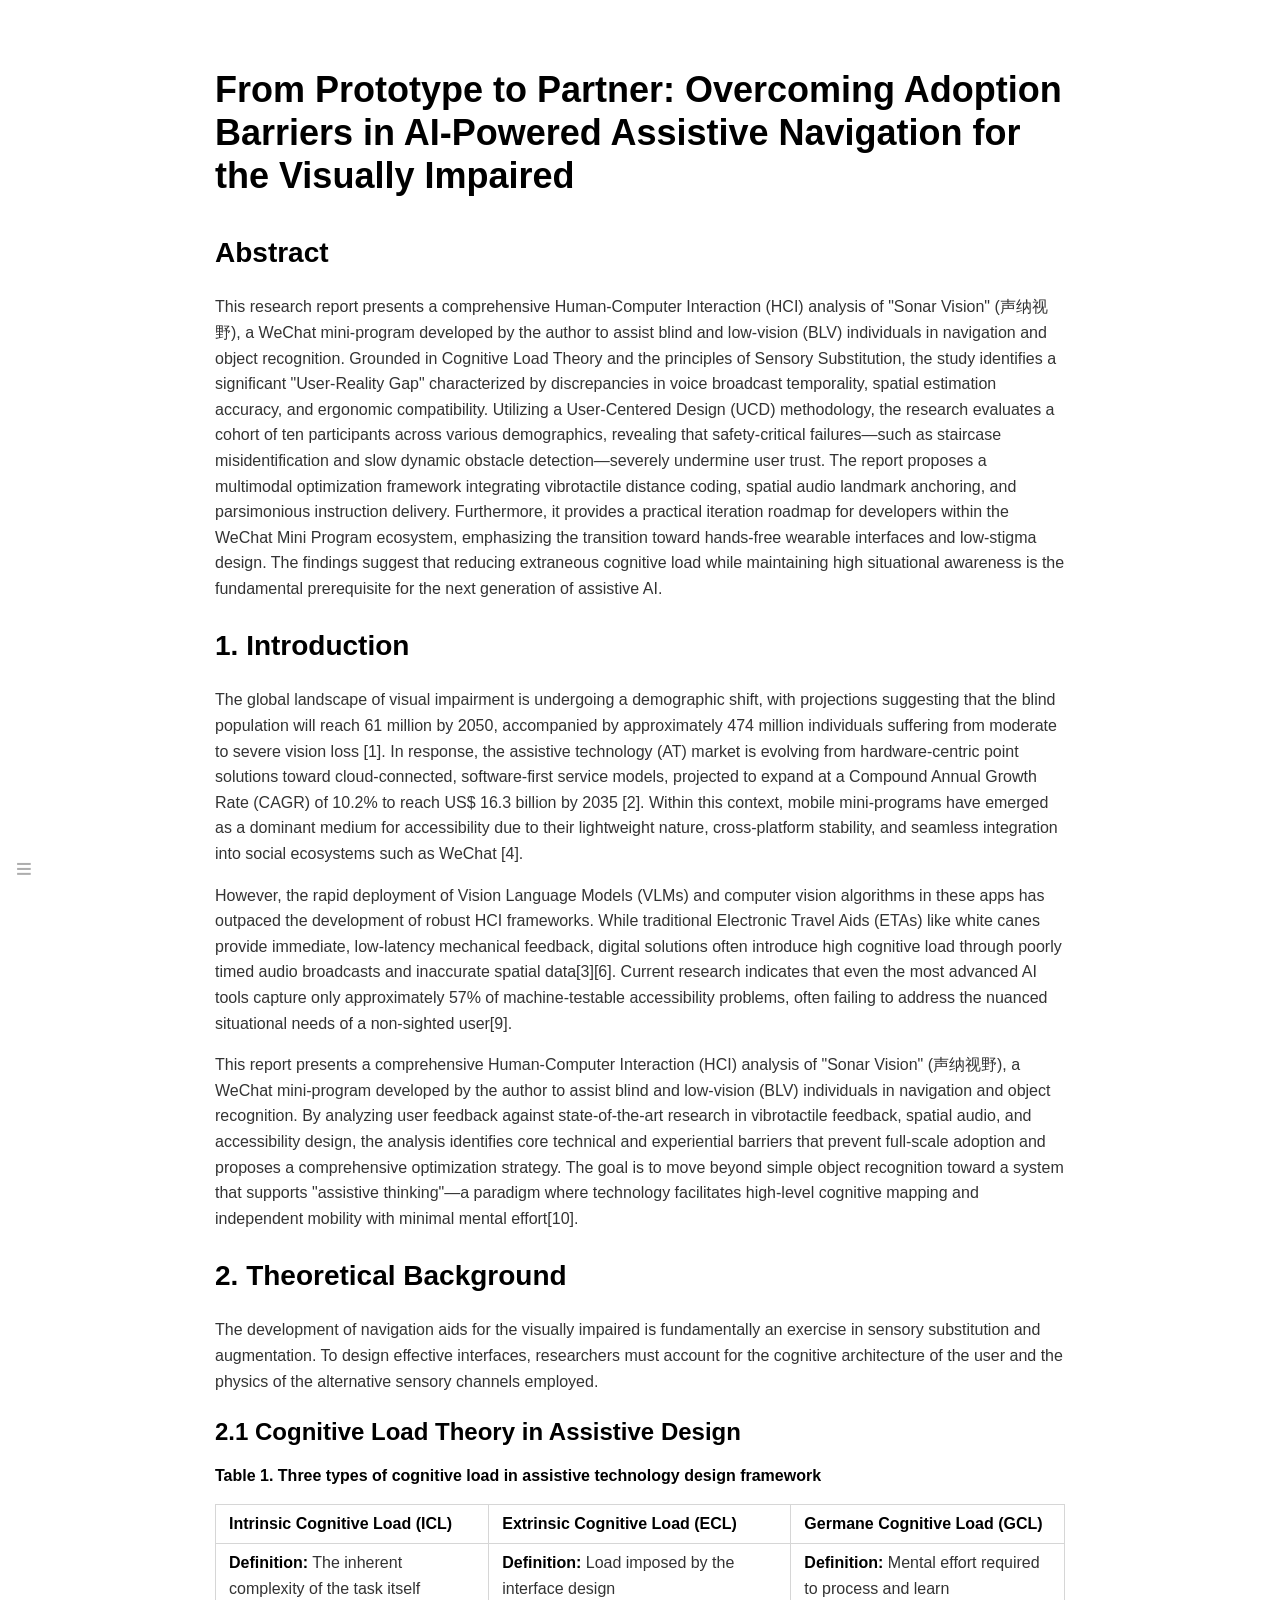
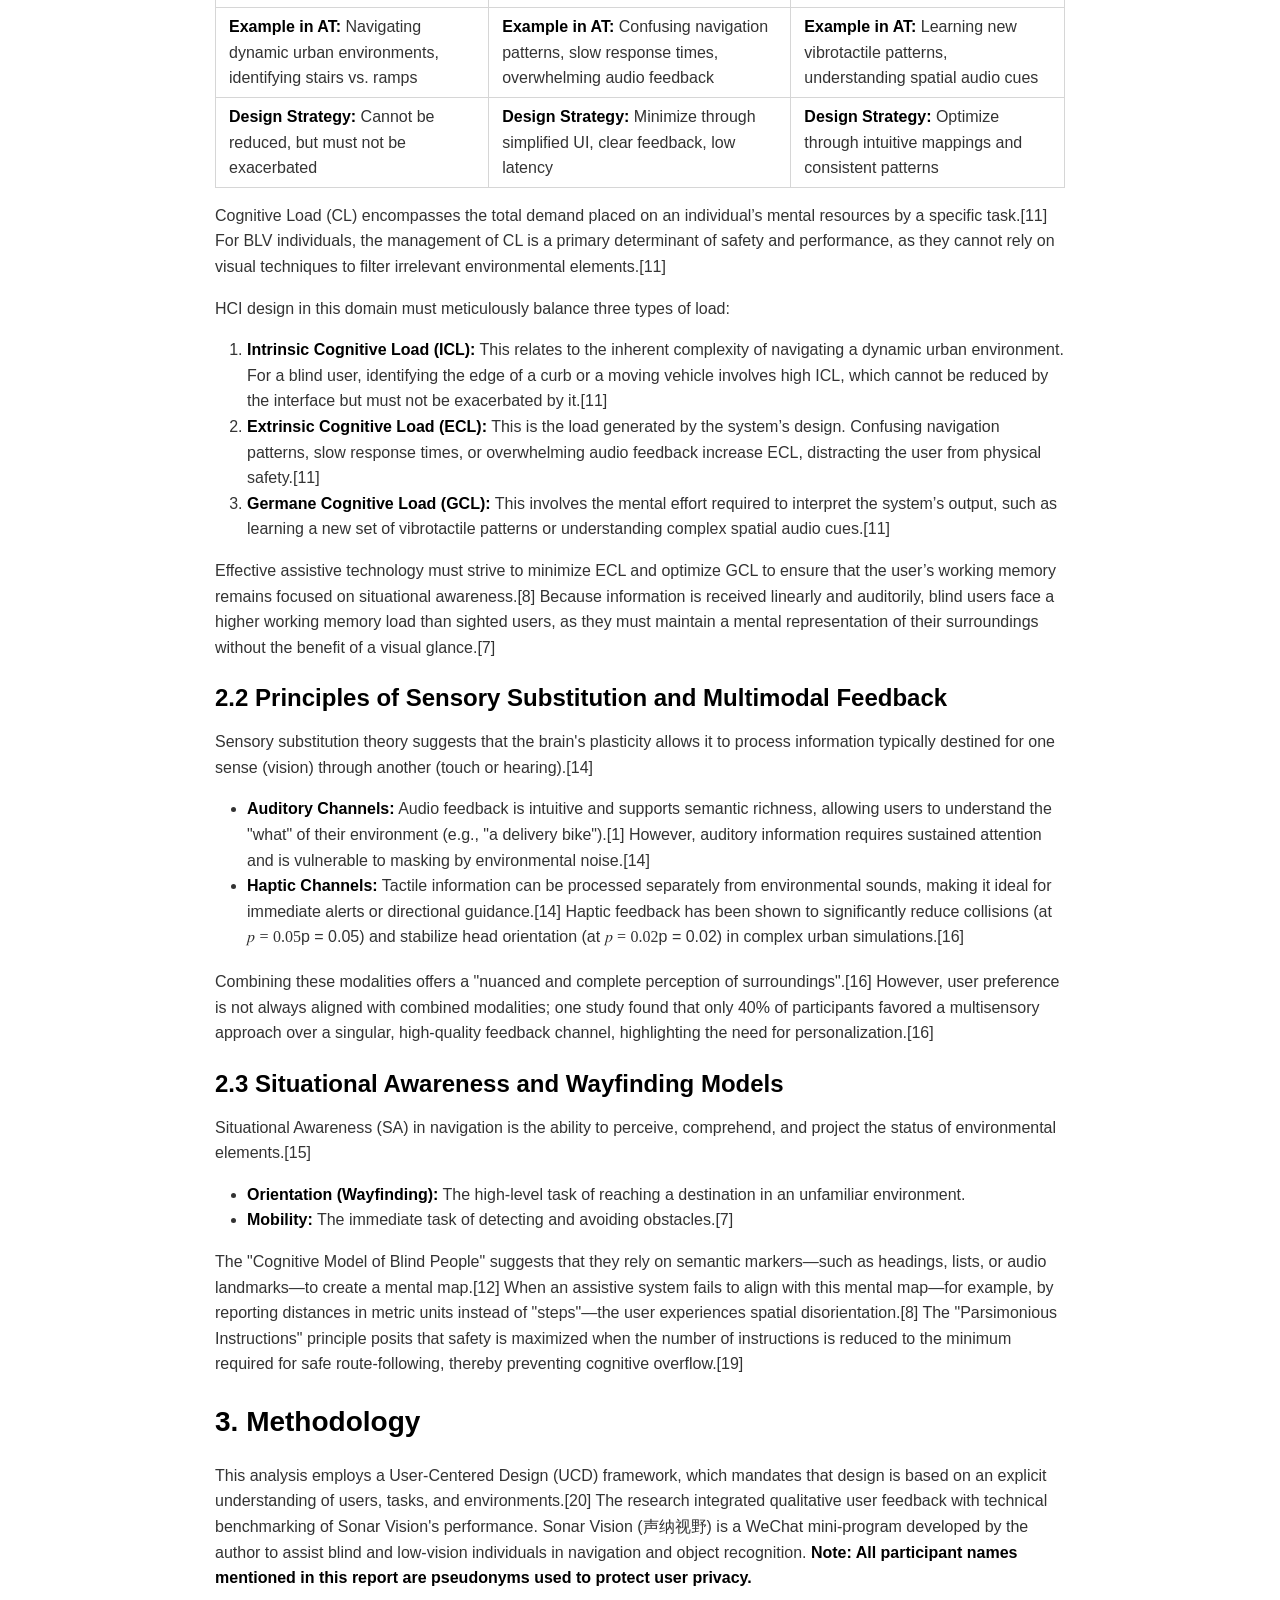
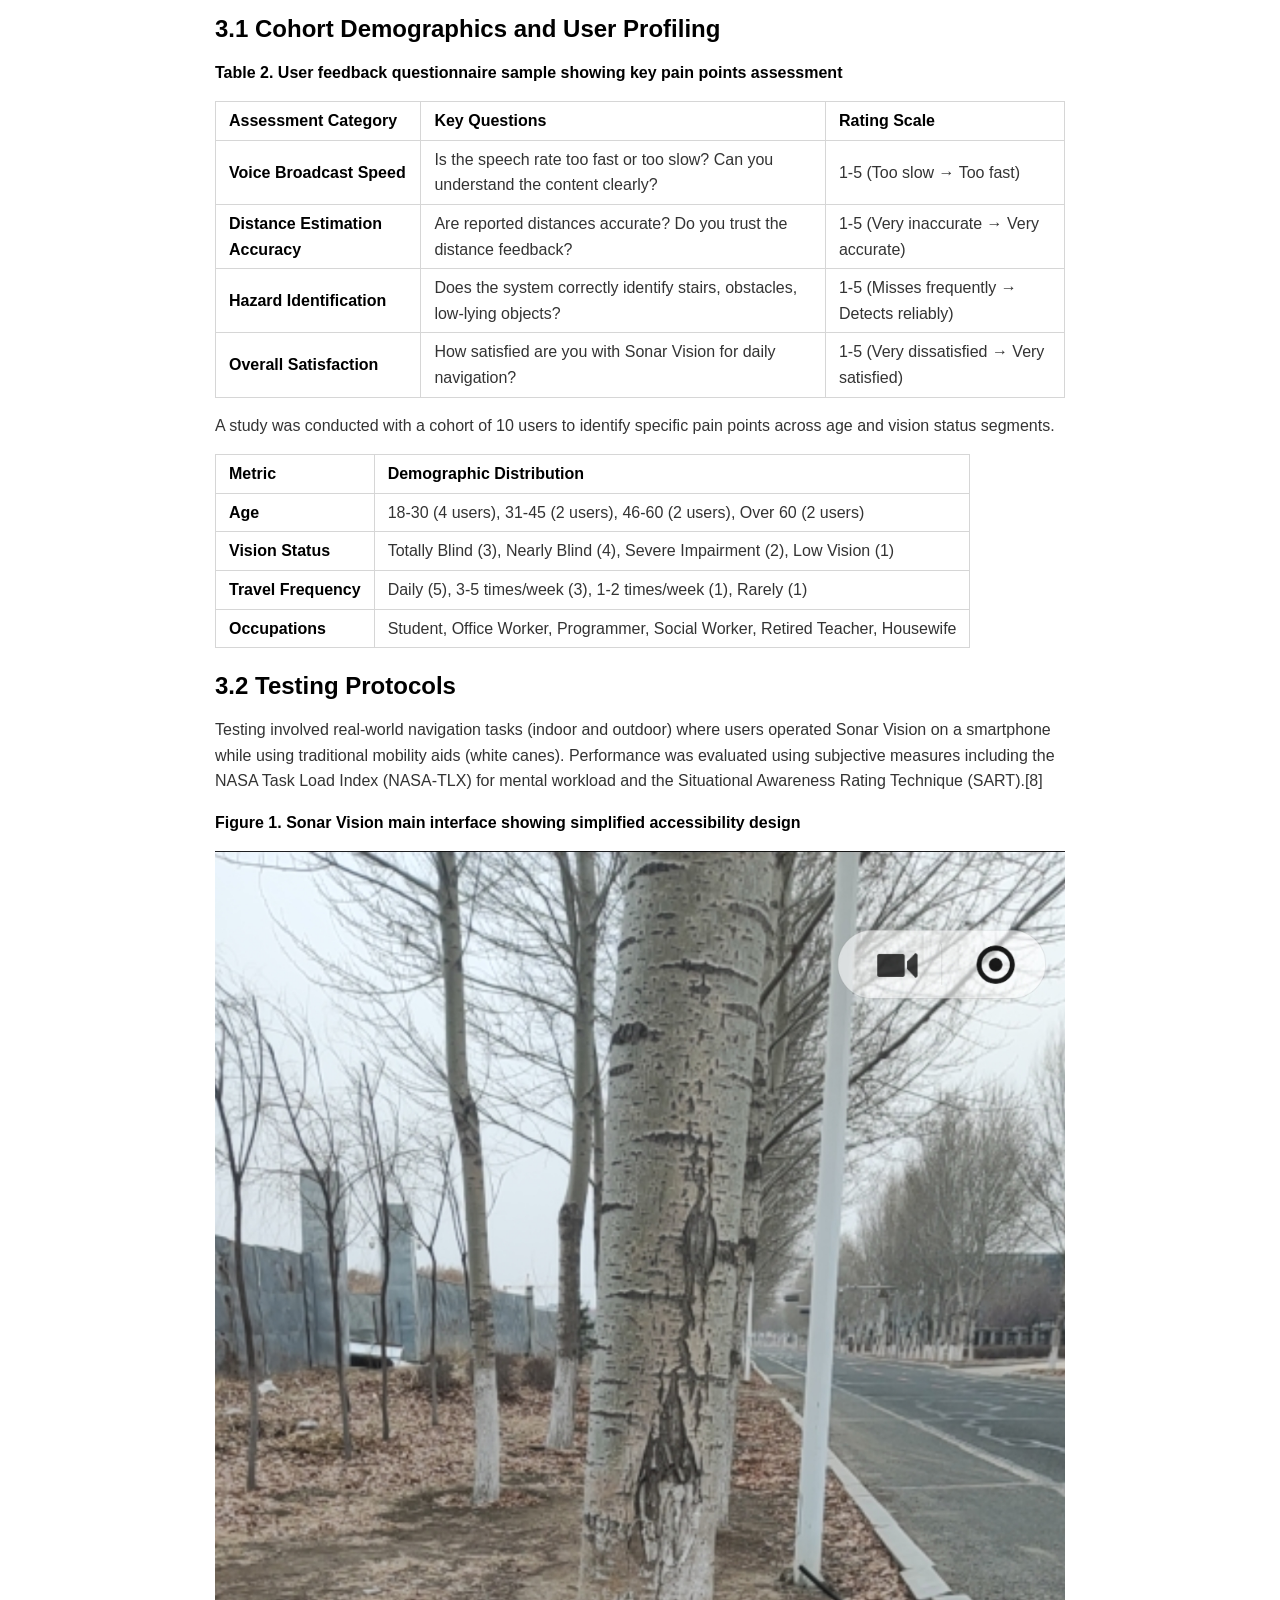
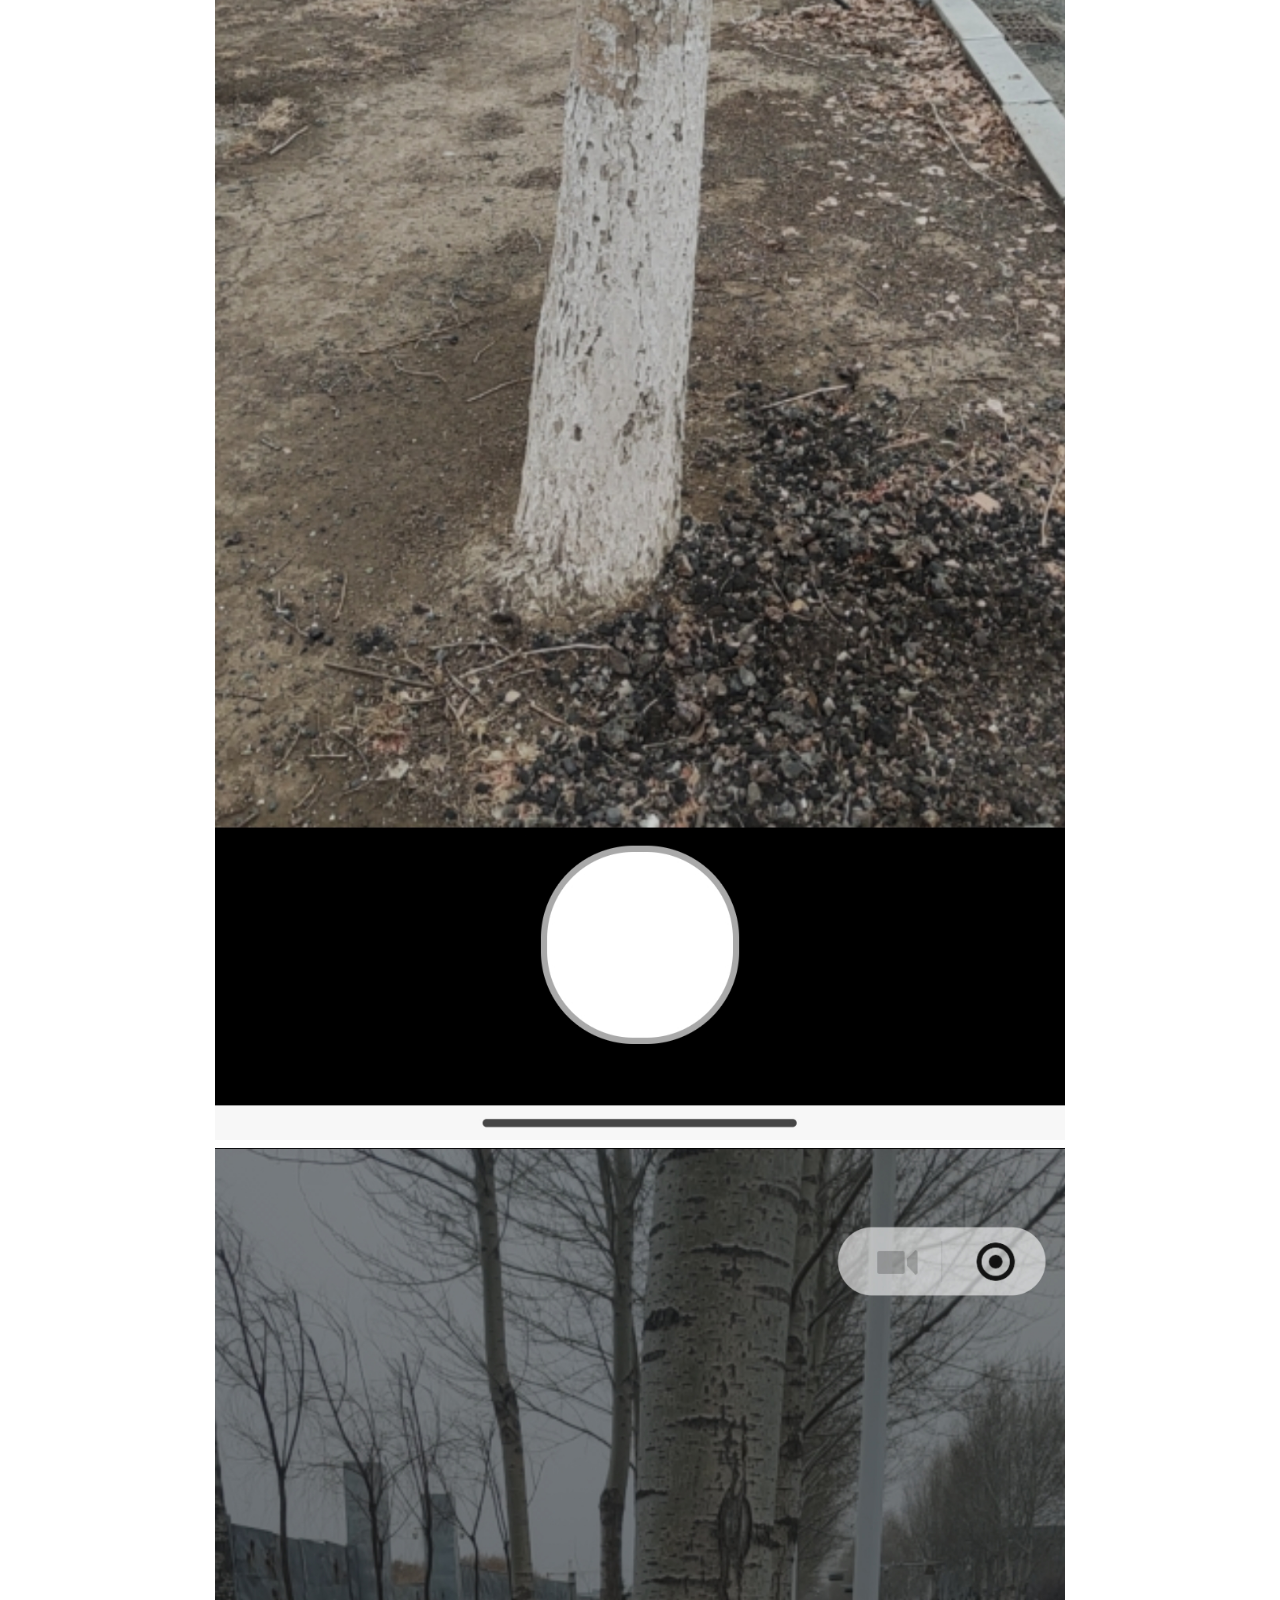
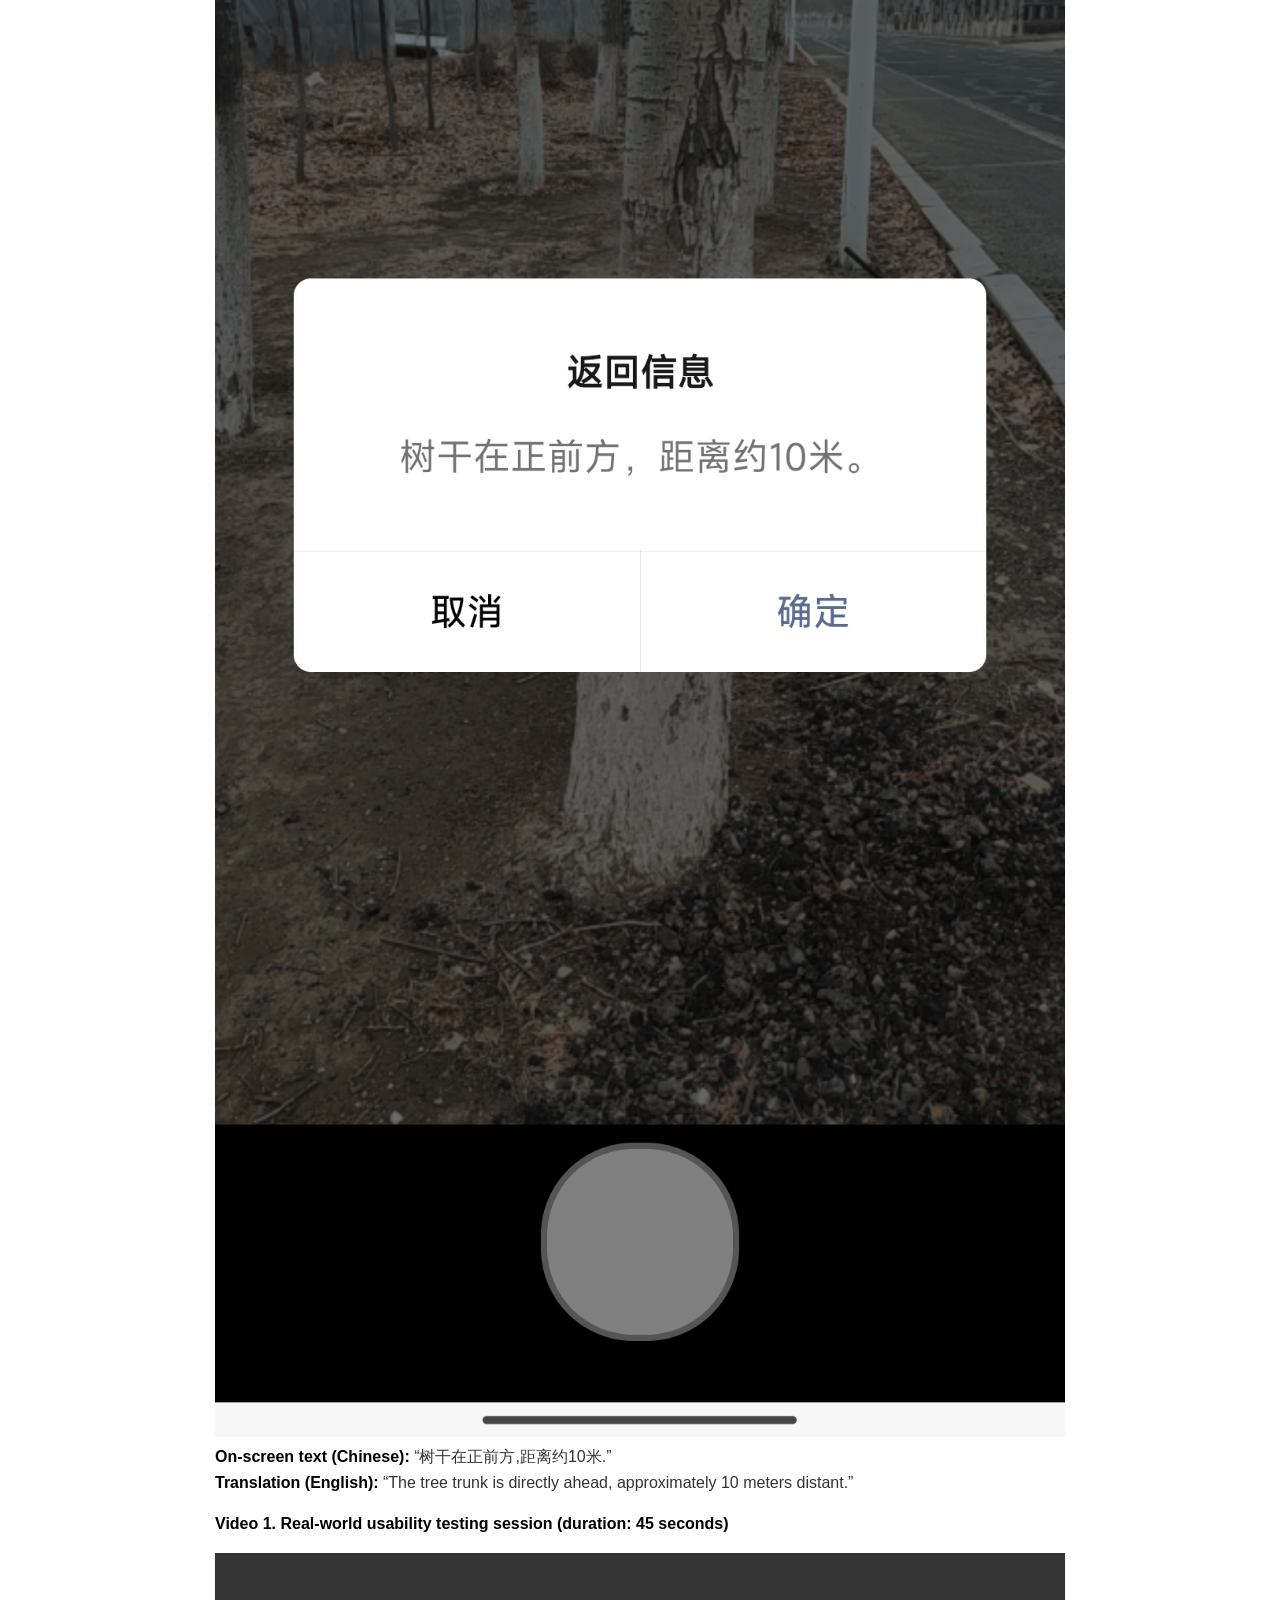
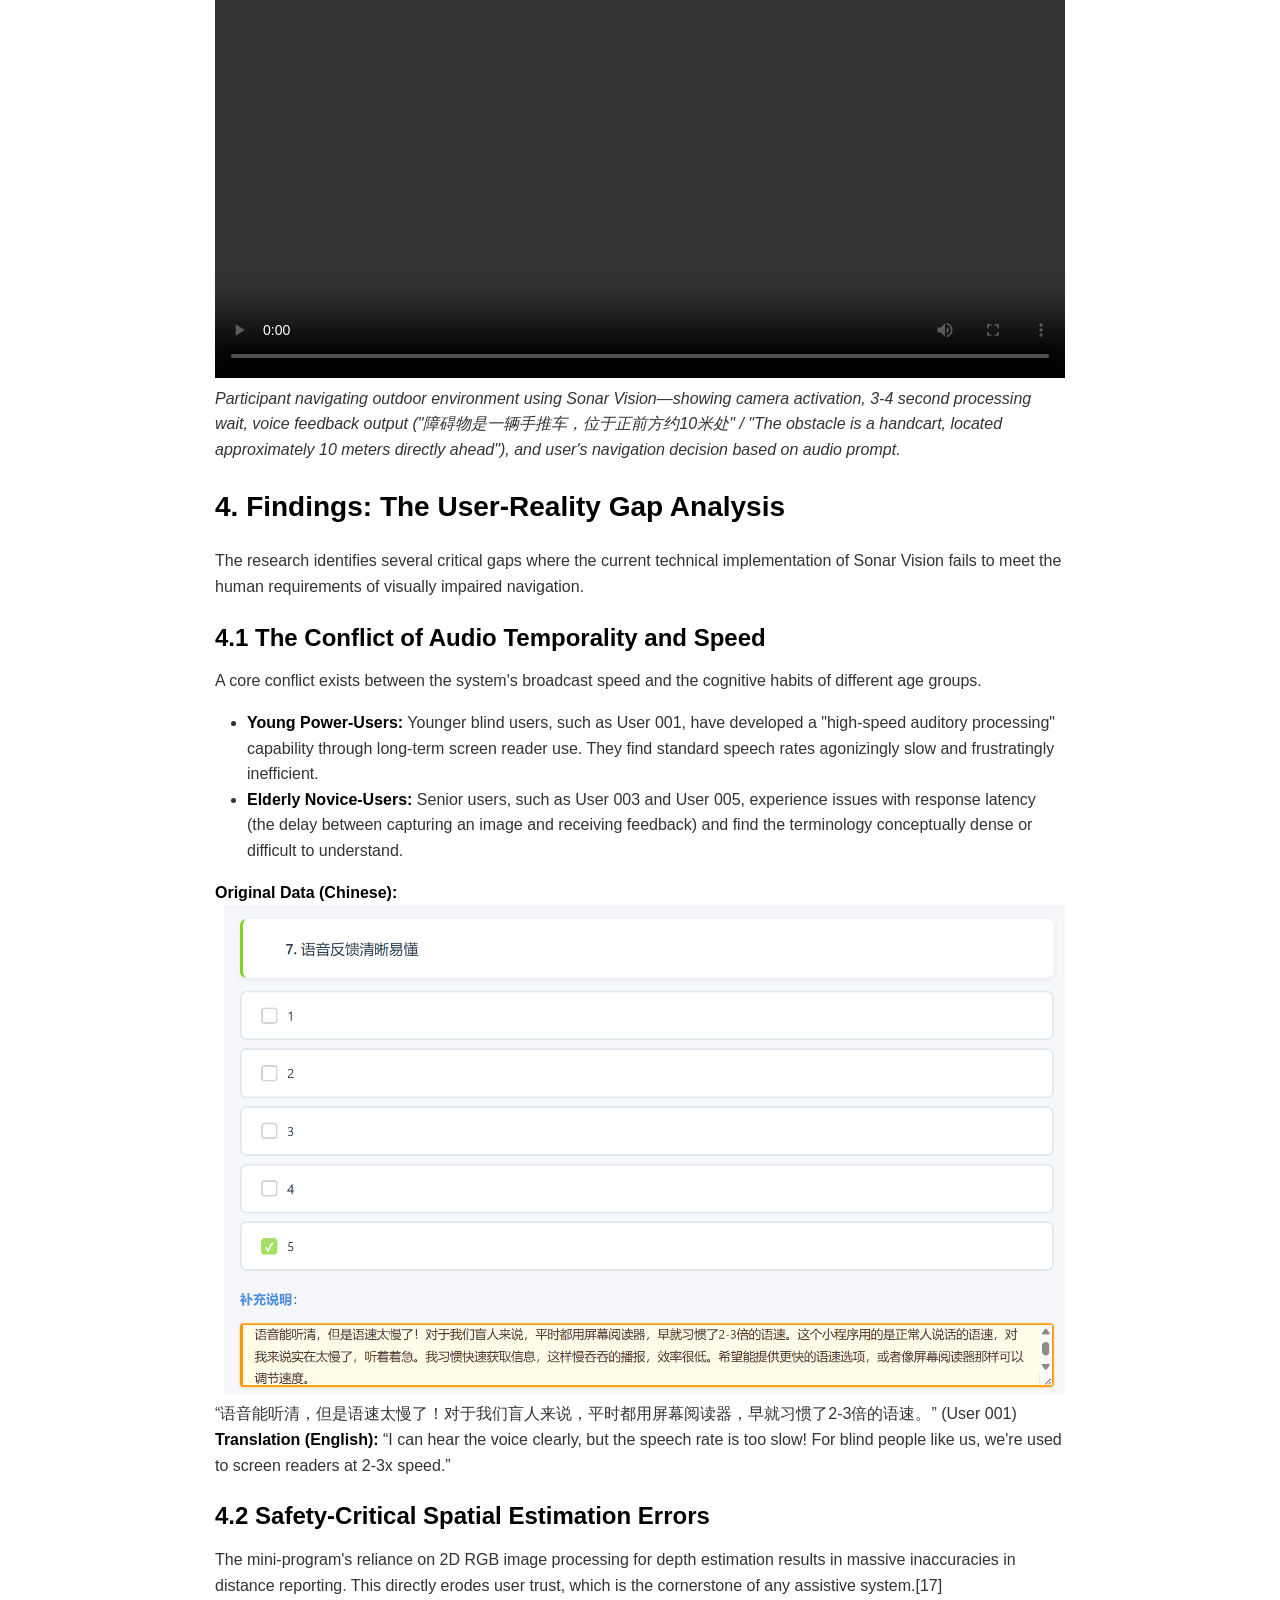
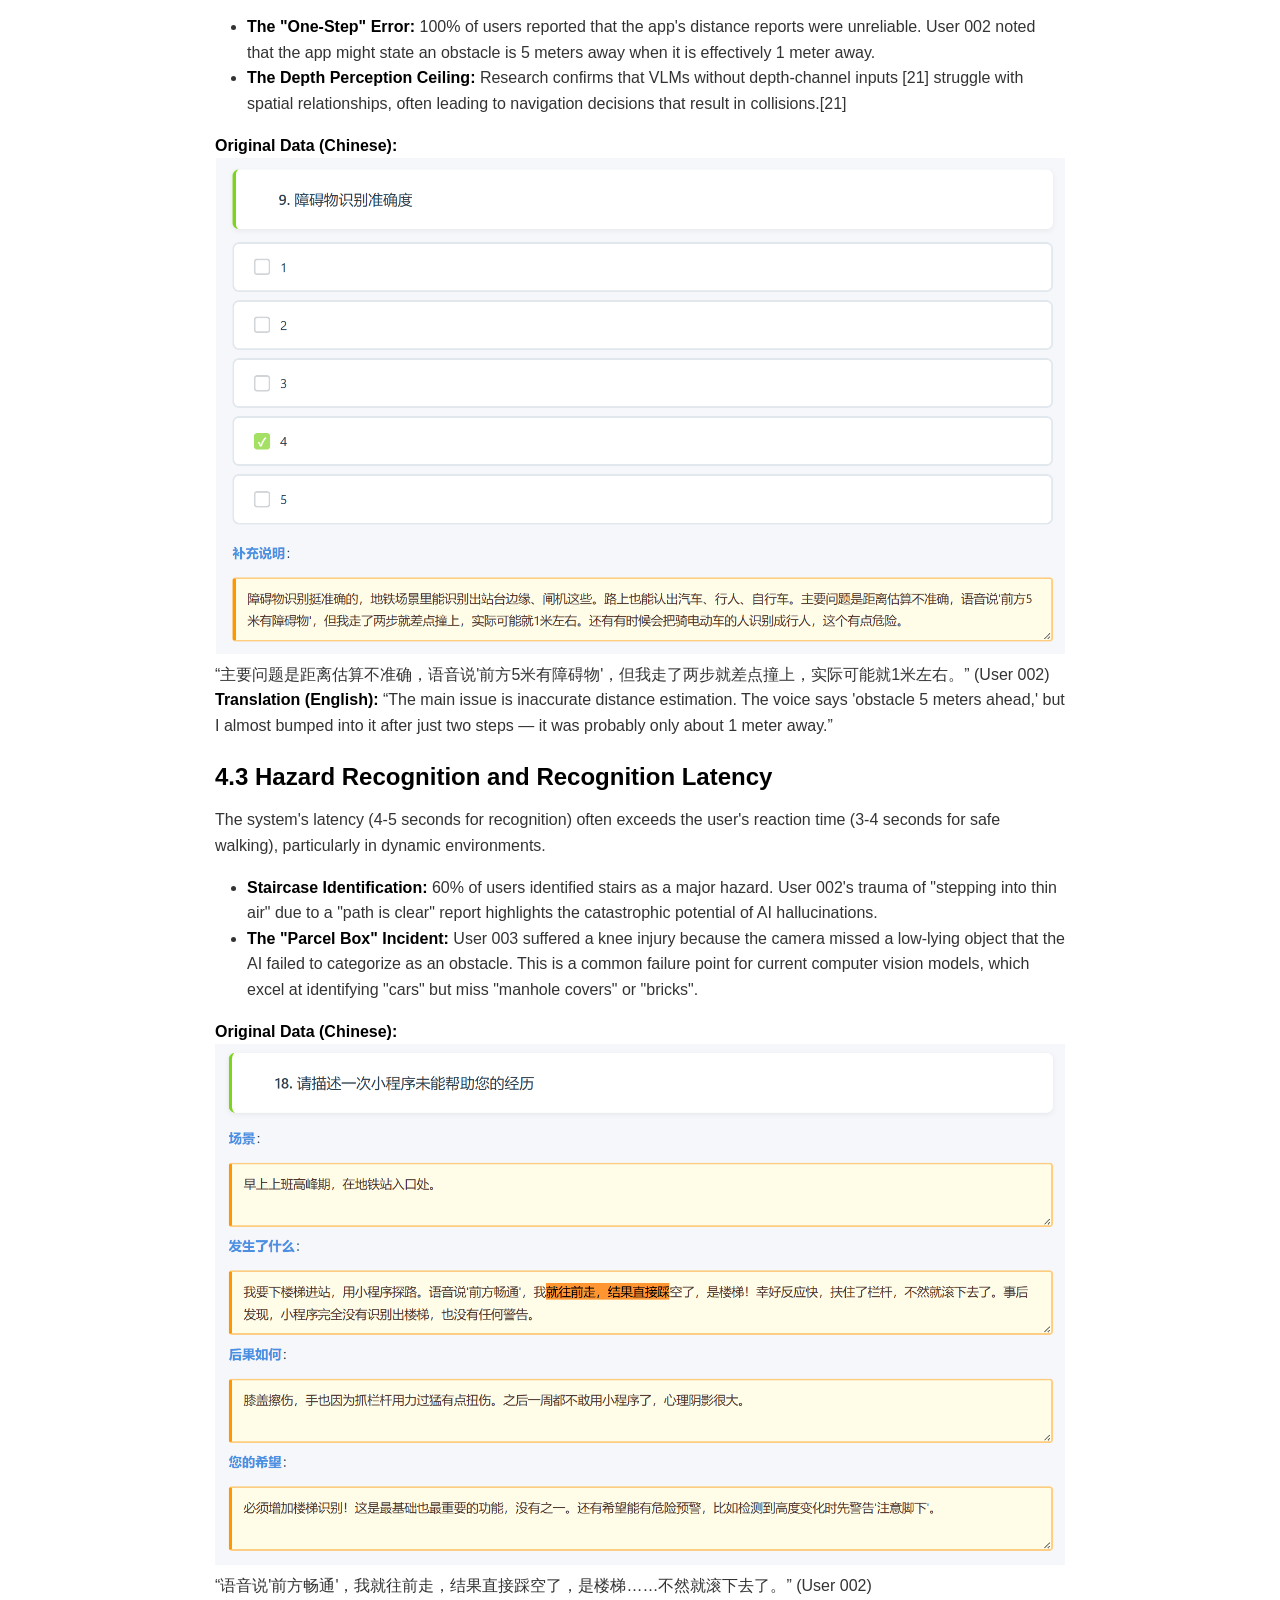
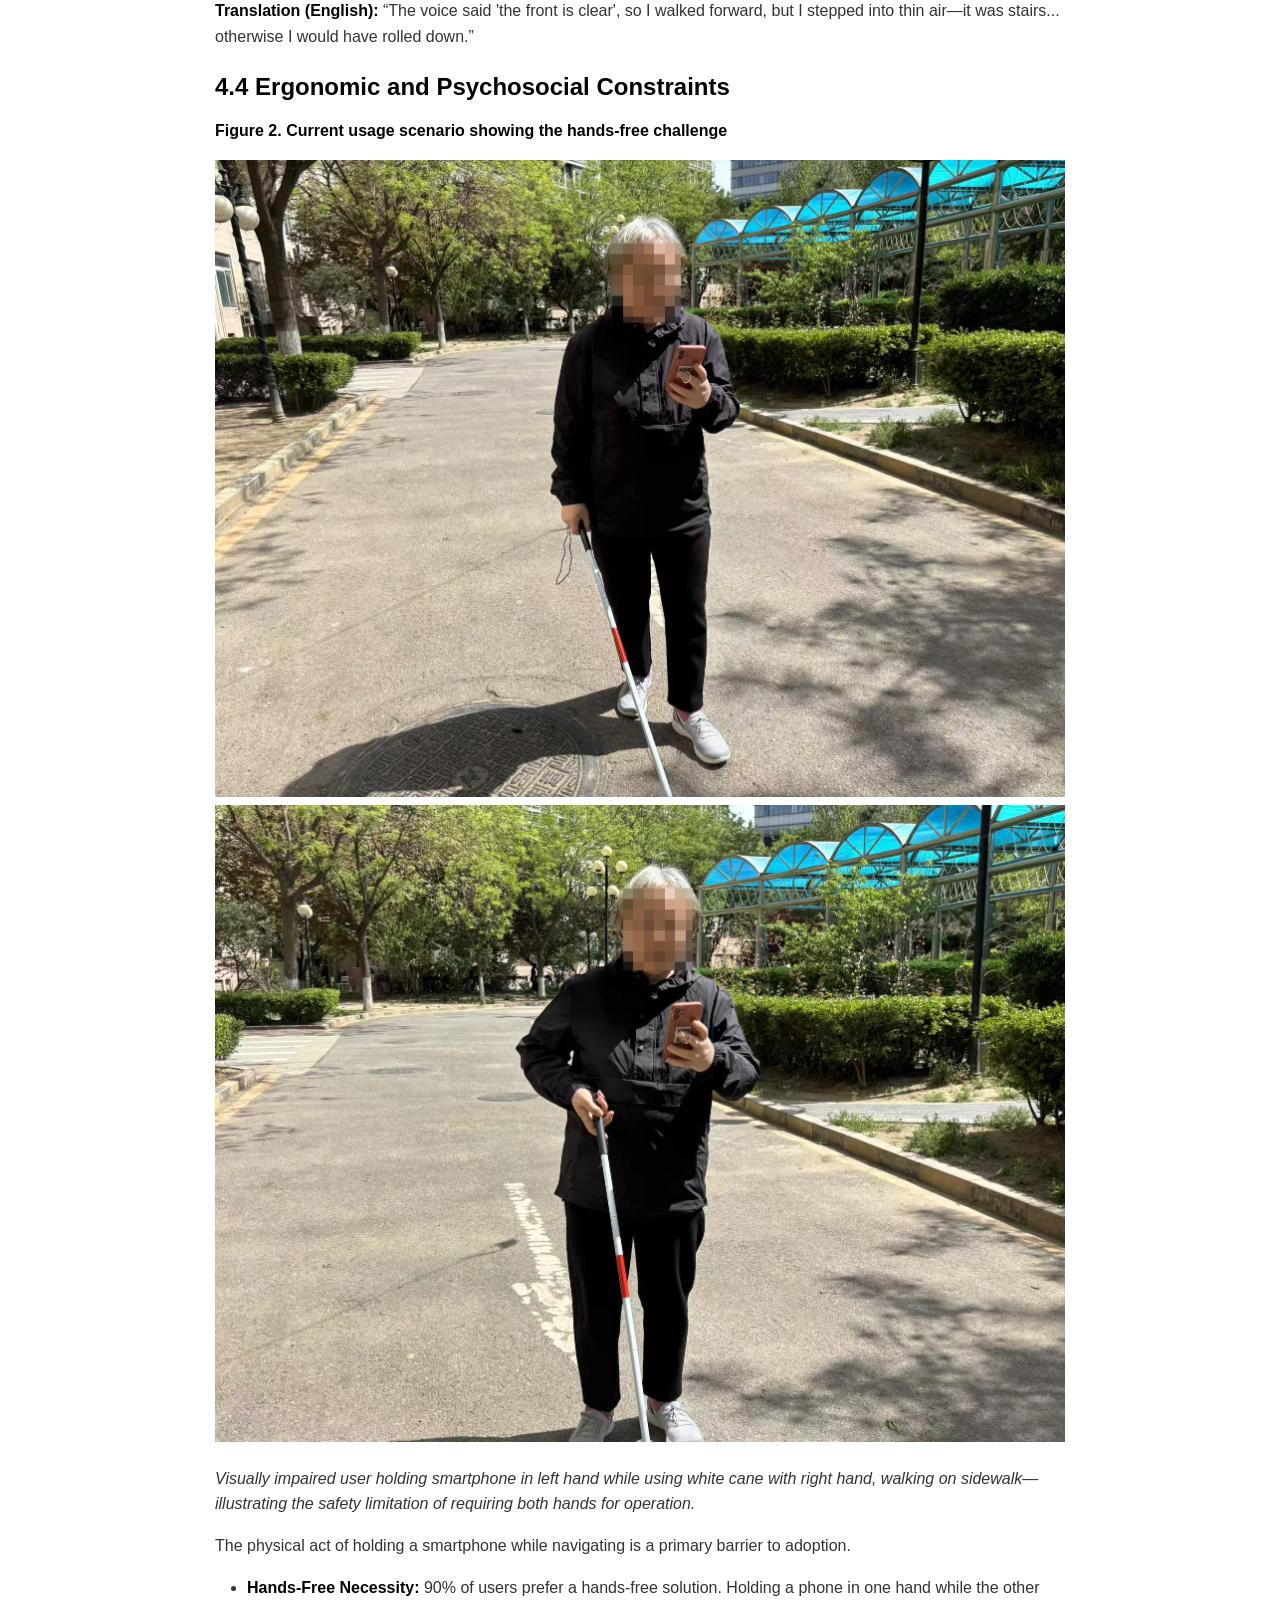
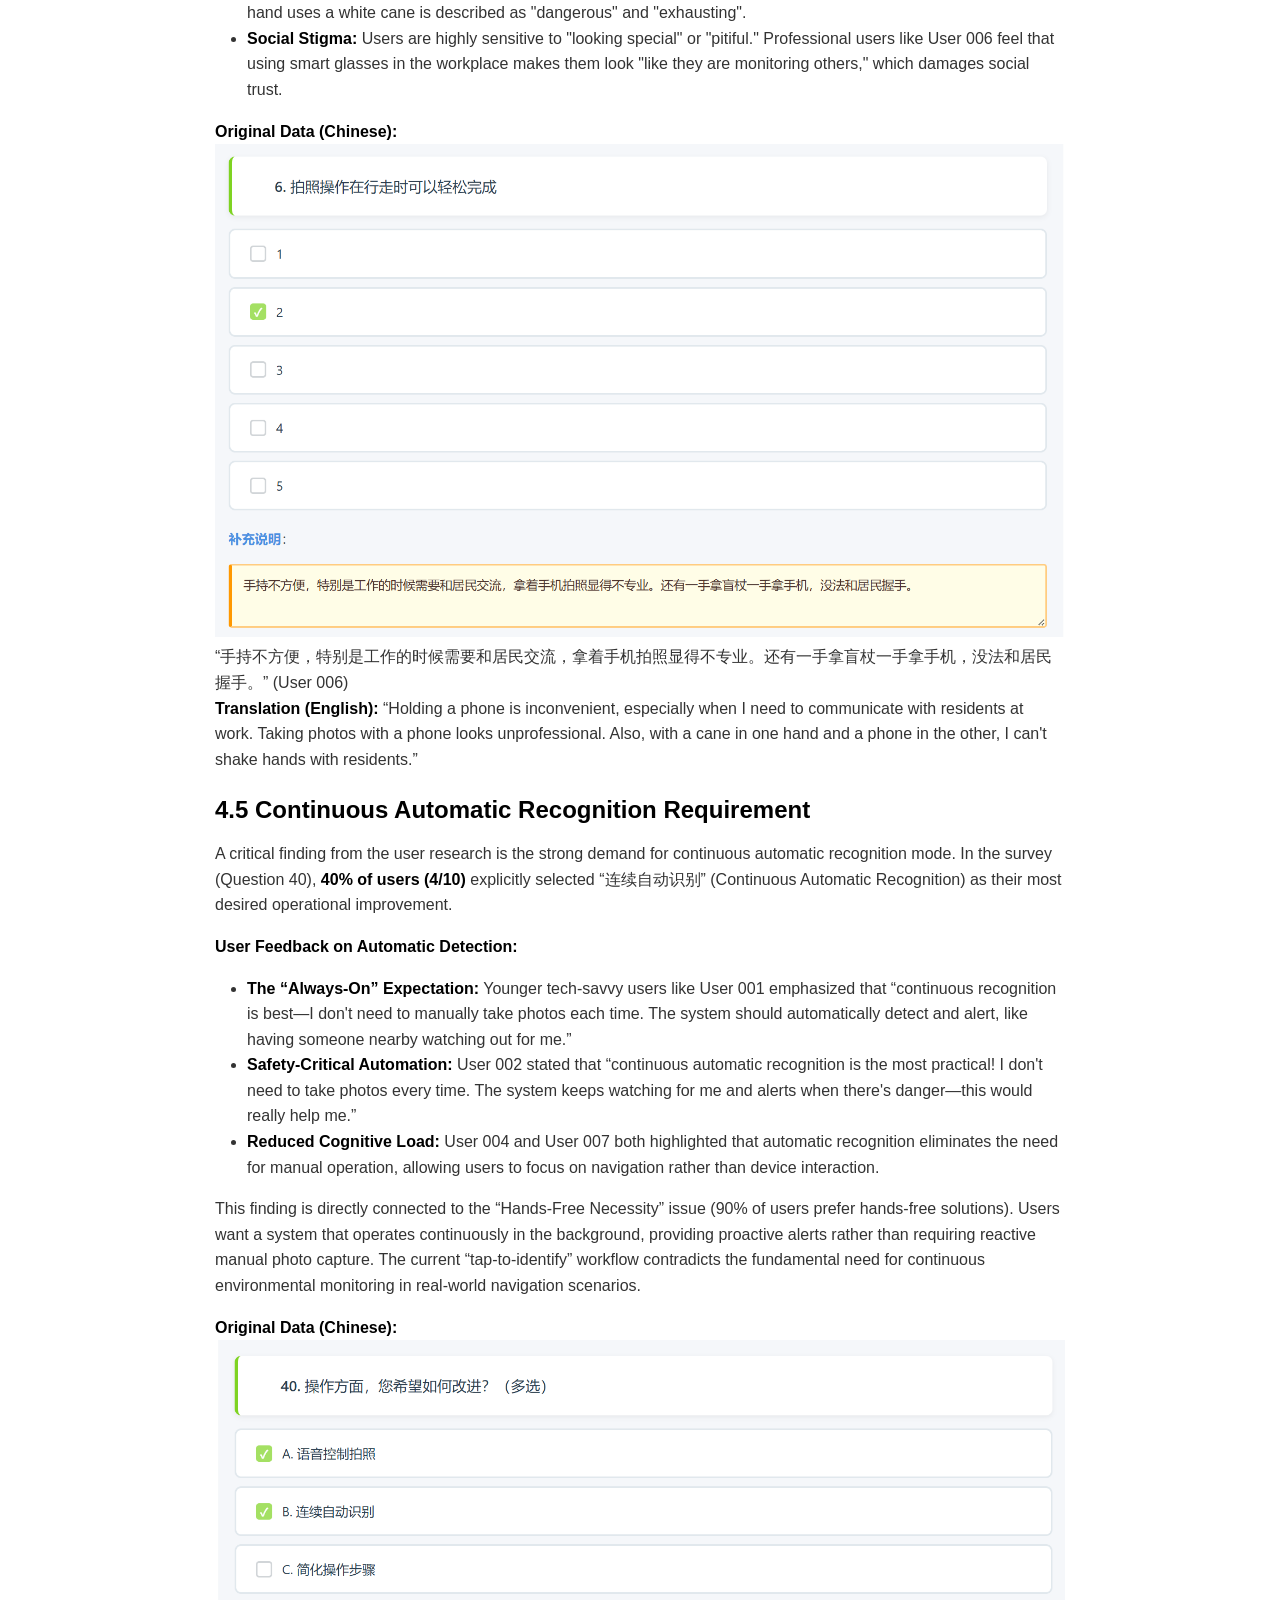
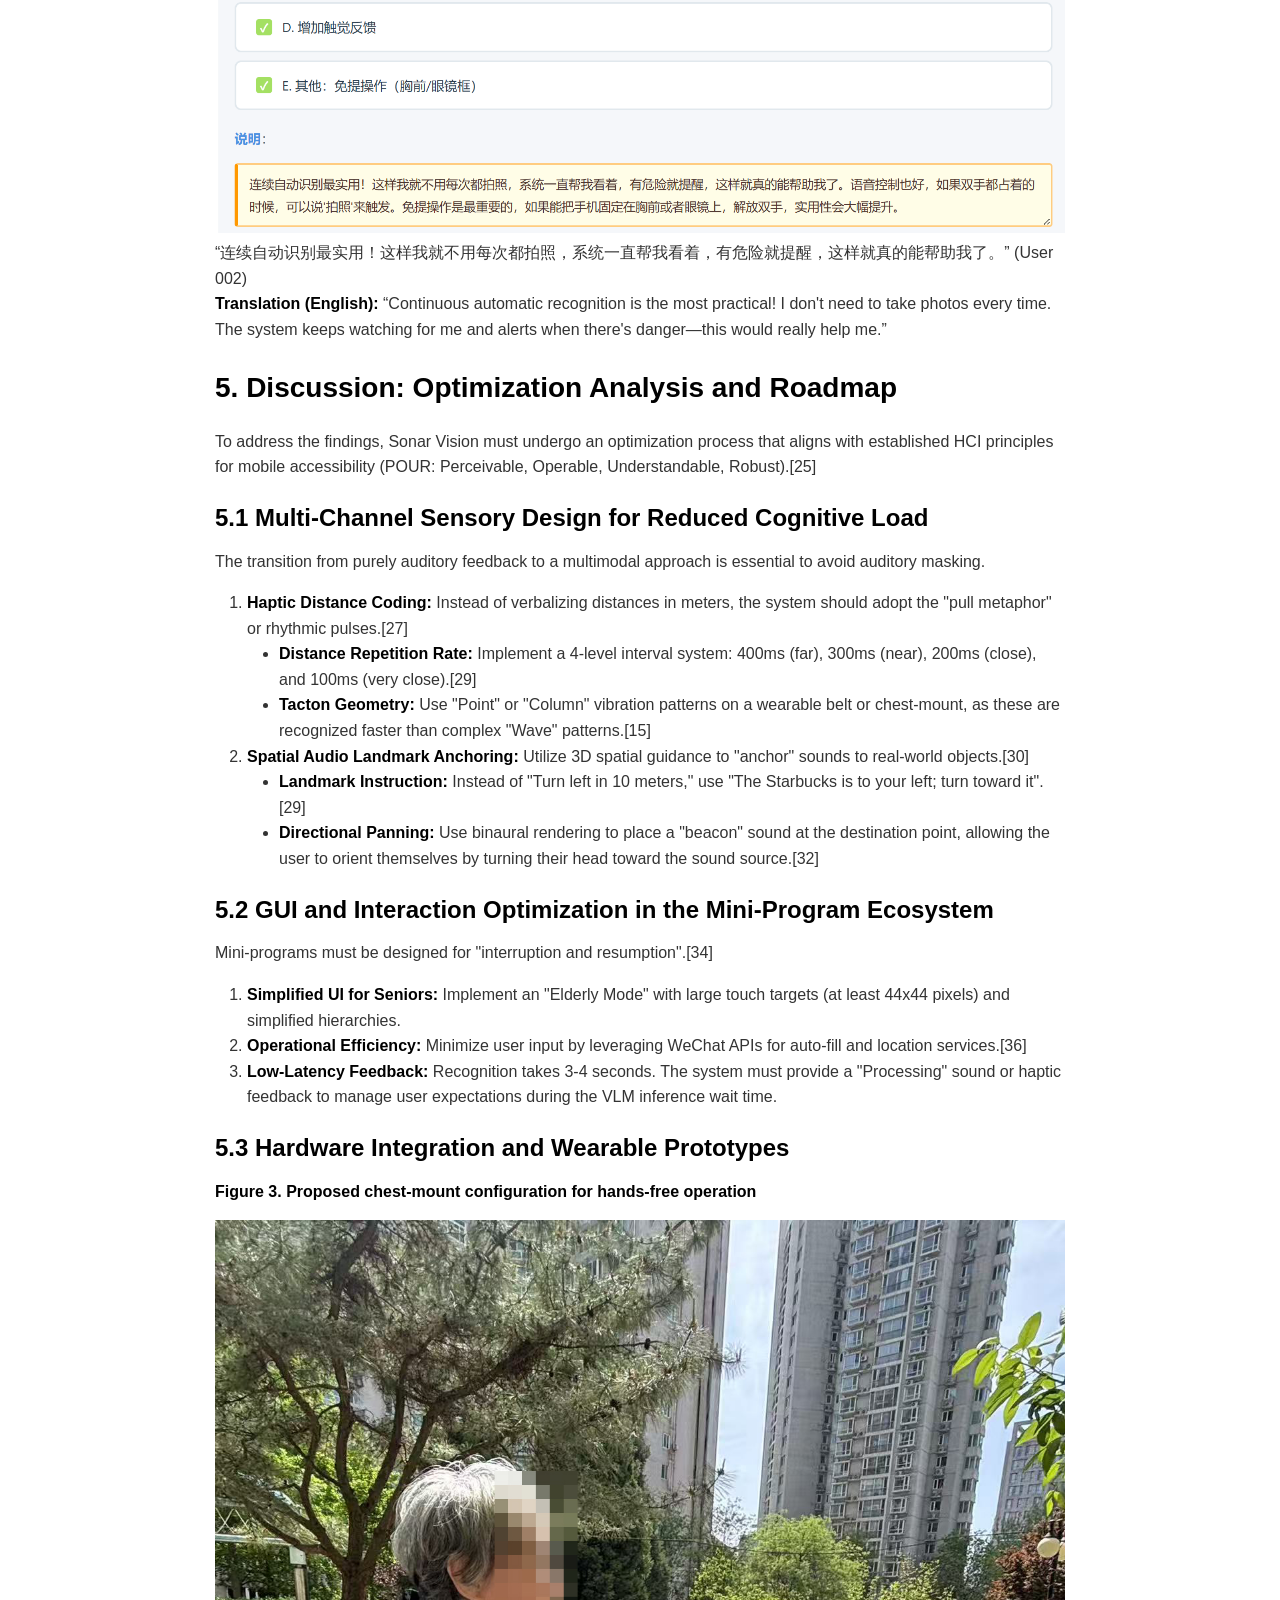
==== commit 251ecb51: "foce page refresh" ====
--- a/report.html
+++ b/report.html
@@ -461,4 +461,6 @@
 </script>
       
   
-    </body></html>+    </body></html>
+
+<!--refresh-->
